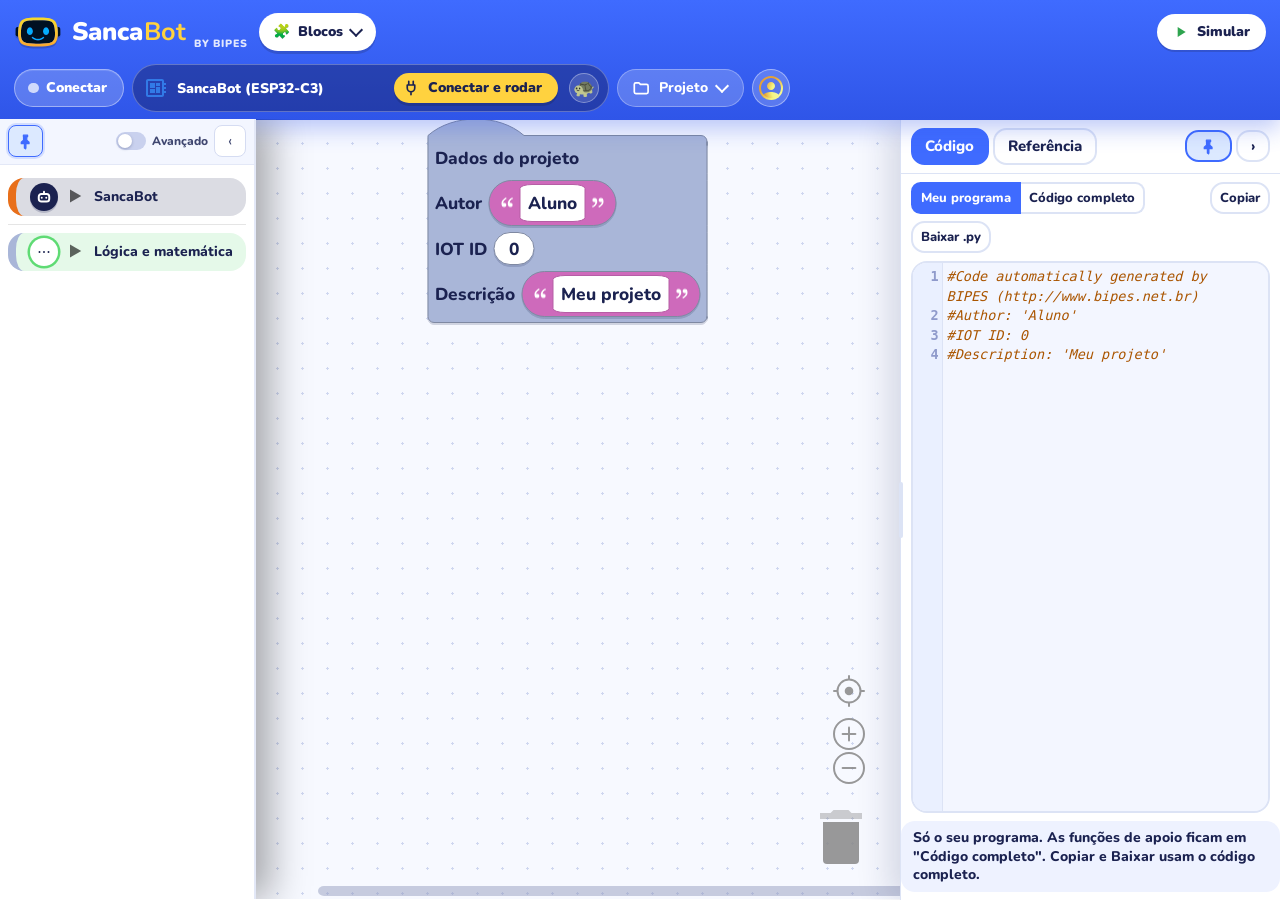
==== ui-v4/index.html @ 2a9073f8 "Editor v4: interface própria em ui-v4 (CSS, núcleo, robô simulado, tour) Nova interface em ui-v4/ (/" ====
<!DOCTYPE html>
<html>
<head>
  <meta charset="utf-8">
  <meta name="google" value="notranslate">
  <meta name="viewport" content="width=device-width, user-scalable=no">
  <title>SancaBot by BIPES</title>
  <!-- Sem "piscada" ao carregar: o cabeçalho é montado antes do primeiro desenho (app/cabecalho-estrutura.js) e a TELA LEMBRADA (Blocos, Console,
       Arquivos...) já nasce visível, por CSS (atributo data-aba em <html>, ver app/base.css). Nada de tela azul nem de trocar de aba depois.
       Fica só uma cobertura curta enquanto o cabeçalho não existe; se algo falhar, o cronômetro libera a página em 4 s. -->
  <style>html.sb-boot { background: #3F6BFF; } html.sb-boot body { visibility: hidden; } </style>
  <script>
    (function () {
      var h = document.documentElement; h.classList.add('sb-boot');
      window.sancabotPronto = function () { if (h.classList.contains('sb-boot')) { h.classList.remove('sb-boot'); try { performance.mark('sb-pronto'); } catch (e) { /* ok */ } } };
      // aba lembrada nesta janela (só as que não dependem de conexão ou iframe): vira o atributo data-aba, que o CSS usa para mostrar essa tela de cara
      try { var a = JSON.parse(sessionStorage.getItem('sancabot_aba')); if (['tab_console', 'tab_files', 'tab_programs', 'tab_device'].indexOf(a) >= 0) h.setAttribute('data-aba', a.replace('tab_', '')); } catch (e) { /* ok */ }
      setTimeout(window.sancabotPronto, 4000);
    })();
  </script>
  <link rel="apple-touch-icon" sizes="180x180" href="media/apple-touch-icon.png">
  <link rel="icon" href="favicon.ico" sizes="any">
  <link rel="icon" type="image/png" sizes="32x32" href="media/icon/favicon-32x32.png?v=3">
  <link rel="mask-icon" href="media/icon/safari-pinned-tab.svg" color="#5bbad5">
  <meta name="theme-color" content="#14161A">

  <!-- Progressive Web Application setup -->
  <link rel="manifest" href="manifest.json"></link>
  <script src="core/manup.js"></script>
  <!-- End of Progressive Web Application setup -->



  <!-- (F5) Removidos: Google Analytics do BIPES e o cookie do último IP. O editor não chama rastreadores de terceiros. -->
  <!-- F1: style.css e libs.css antigos removidos (ver app/*.css) -->
  <link rel="stylesheet" href="app/tokens.css?ver=f5-18">
  <link rel="stylesheet" href="app/base.css?ver=f5-18">
  <link rel="stylesheet" href="app/icons.css?ver=f5-18">
  <link rel="stylesheet" href="app/components.css?ver=f5-18">
  <link rel="stylesheet" href="app/vendor-xterm.css?ver=f5-18">
  <link rel="stylesheet" href="app/panels.css?ver=f5-18">
  <link rel="stylesheet" href="app/blockly.css?ver=f5-18">
  <link rel="stylesheet" href="app/shell.css?ver=f7-1">
  <link rel="stylesheet" href="app/screens.css?ver=f5-18">
  <link rel="stylesheet" href="app/features.css?ver=f7-1">

  <link rel="preload" href="media/fonts/nunito/nunito-latin-wght-normal.woff2" as="font" type="font/woff2" crossorigin>
  <link rel="stylesheet" href="core/sancabot_sim.css?ver=sancabot-v3-9">
  <link rel="stylesheet" href="core/sancabot_gallery.css?ver=f5-2">
  <script src="core/storage.js?ver=sancabot-20261028-1"></script>
  <!-- Blockly 13.4.0 (vendorizado em core/blockly13/; o Blockly 6.2021 antigo continua em core/ até a migração ser aceita) -->
  <script src="core/blockly13/blockly_compressed.js"></script>
  <script src="core/blockly13/blocks_compressed.js"></script>
  <script src="core/blockly13/javascript_compressed.js"></script>
  <script src="core/blockly13/python_compressed.js"></script>
  <script src="core/blockly13/plugins/field-colour.js"></script>
  <script src="core/blockly13/plugins/field-angle.js"></script>
  <script src="core/sancabot_blockly_compat.js?ver=sancabot-v3-1"></script>
  <script src="core/sancabot_config.js?ver=v4-1"></script>
  <script src="core/sancabot_scratch_theme.js?ver=sancabot-v3-1"></script>
  <script src="app/code.js?ver=f2-2"></script>
  <!-- ?robo=simulado: porta serial de mentira (app/robo-simulado.js) para testar a conexão sem o robô -->
  <script>if (/[?&]robo=simulado/.test(location.search)) document.write('<script src="app/robo-simulado.js"><\/script>');</script>
  <script src="core/channel.js?ver=f3-1"></script>
  <script src="core/utils.js?ver=f5-18"></script>
  <script src="app/ui.js?ver=f3-1"></script>
  <script src="core/sancabot_console_ptbr.js?ver=sancabot-20261028-4"></script>
  <script src="core/queue.js"></script>
  <script src="core/FileSaver.js"></script>
  <script src="core/shortcut.js"></script>


  <!-- Custom Blocks for BIPES Project --> 
  <script src="core/block_definitions.js?ver=sancabot-20261027-3"></script> <!-- Rafael 24/03/2020 -->
  <script src="core/generator_stubs.js?ver=sancabot-20260703-21"></script> <!-- Rafael 24/03/2020 -->

  <!-- Blocos e geradores SancaBot (separados em 2026-07-05) -->
  <script src="core/block_definitions_sancabot.js?ver=v4-1"></script>
  <script src="core/generator_stubs_sancabot.js?ver=sancabot-20260705-19"></script>
  <script src="core/sancabot_i18n_ptbr_tips.js?ver=sancabot-20261027-1"></script>
  <script src="core/sancabot_i18n_ptbr.js?ver=sancabot-20261028-2"></script>
  <script src="core/sancabot_icons.js?ver=sancabot-v3-1"></script>
  <script src="core/sancabot_block_roles.js?ver=sancabot-v3-1"></script>
  <script src="app/cabecalho.js?ver=f5-18"></script>
  <script src="app/sessao.js?ver=f5-18"></script>
  <script src="core/sancabot_polish.js?ver=sancabot-v3-5"></script>
  <script src="core/sancabot_custom_blocks.js?ver=sancabot-20261027-1"></script>
  <script src="core/sancabot_custom_loader.js?ver=sancabot-20261027-1"></script>

  <!-- xterm part -->
  <script src="core/xterm.js?ver=4.13.0"></script>

  <!-- Codemirror -->
  <script src="core/codemirror/codemirror.js"></script>
  <script src="core/codemirror/mode/python/python.js"></script>
  <script src="core/sancabot_reference_data.js?ver=sancabot-v3-1"></script>
  <script src="core/sancabot_reference.js?ver=sancabot-20261028-1"></script>
  <script src="app/paineis.js?ver=f5-18"></script>
  <script src="core/sancabot_sim_examples.js?ver=sancabot-v3-3"></script>
  <script src="core/sancabot_sim.js?ver=sancabot-v3-19"></script>
  <script src="core/sancabot_gallery.js?ver=f5-2"></script>

  <!-- Progressive Web Application: (F5) removido o componente pwa-update, que vinha de um CDN externo (jsdelivr) e registrava o service worker.
       O service worker (pwabuilder-sw.js) também carrega o Workbox de um CDN do Google. O modo offline será refeito sem CDN no marco M16. -->
  <!-- End of Progressive Web Application setup -->


  <!-- (F5) Removidos os blocos de OpenCV (jsCv): a caixa do SancaBot não os usa e o script dava erro ao carregar. -->


</head>
<body>

  <div class="top-menu">

    <div class="logo sancabot-logo"><span>Sanca</span><strong>Bot</strong><small>by BIPES</small></div>
      <div class="tabs">
        <div id="tab_blocks" class="tabon">Blocos</div>
        <div id="tab_console" class="taboff">Console</div>
        <div id="tab_files" class="taboff">Arquivos</div>
        <div id="tab_programs" class="taboff">Projetos</div>
        <div id="tab_device" class="taboff">Robô</div>
        <div id="tab_iot" class="taboff">IOT</div>
        <div id="tab_mqtt" class="taboff" onclick='document.getElementById("easymqtt_iframe").contentWindow.startEasyMQTT(window.easyMQTT_session);'>EasyMQTT</div>
        <div id="tab_databoard" class="taboff">Databoard</div>
      </div>
      <button id="toolbarButton" class="notext icon medium" title="..."></button>
      <div class="toolbar">
      <div id="channel_connect">
        <button class="icon" id="channelButton" title="Escolher como conectar"></button>
        <button class="icon" id="connectButton" title="Conectar / desconectar"></button>
      </div>
      <div class="icon" id="deviceSelect">
        <select id="device_selector">
          <option value="SancaBot" selected>SancaBot (ESP32-C3)</option>
          <option hidden value="AmadoBoard">Amado Board</option>
          <option hidden value="ESP8266">ESP8266</option>
          <option hidden value="ESP32S2">Franzininho Wifi (ESP32S2+CircuitPython)</option>
          <option hidden value="ESP8266">Wemos D1 mini</option>
          <option hidden value="ESP32">ESP32</option>
          <option hidden value="ESP32basic">ESP32 (Basic)</option>
          <option hidden value="M5STICK">m5stick (ESP32)</option>
          <option hidden value="Nucleo">ST Nucleo (mBed)</option>
          <option hidden value="BBBlack">Beagle Bone Black</option>
          <option hidden value="BBC">BBC Microbit</option>
          <option hidden value="RPI4">Raspberry Pi (any Linux)</option>
          <option hidden value="RPI_Pico">Raspberry Pi Pico</option>
          <option hidden value="UNO">Arduino UNO or MEGA (Snek @ 38400)</option>
          <option hidden value="UNO2">Arduino UNO or MEGA (Snek @ 115200)</option>
          <option hidden value="EV3">Lego EV3</option>
        </select>
        <button id="runButton" class="notext primary icon" title="..."></button>
        <button id="sancabotSlowToggle" type="button" title="Modo passo a passo: roda o programa devagar para ver cada bloco acender">🐢</button>
      </div>

        <button id="linkButton" class="notext icon" title="..."></button>

        <button id="saveButton" class="notext icon" title="..."></button>

        <label id="loadButton" for="loadXML"  class="notext button icon" title="..."></label>
        <input name="XML" id="loadXML" type="file" accept=".xml" required="">

        <!--<button id="trashButton" class="notext icon" title="..."></button>-->

        <button id="notificationButton" class="notext icon" title="..."></button>

        <button id="forumButton" class="notext icon" title="..."></button>

        <button id="accountButton" class="notext icon" title="..."></button>
      </div>
    </div>
  <script src="app/cabecalho-estrutura.js?ver=f5-18"></script>
  <script>if (window.sancabotPronto) sancabotPronto();</script>

  <div class='channel-panel' role="dialog" aria-modal="true" aria-labelledby="chTitle">
    <header class="ch-head">
      <span class="ch-ico"><svg viewBox="0 0 24 24" aria-hidden="true"><path d="M9 3v5M15 3v5M7 8h10v4a5 5 0 0 1-10 0V8zM12 17v4"/></svg></span>
      <div><h2 id="chTitle">Conectar o robô</h2><p>Escolha como o computador vai conversar com o robô.</p></div>
      <button type="button" class="ch-x" id="channelClose" aria-label="Fechar">×</button>
    </header>
    <section class="ch-card ch-rec">
      <span class="ch-ci ch-usb"><svg viewBox="0 0 24 24" aria-hidden="true"><path d="M9 3v5M15 3v5M7 8h10v4a5 5 0 0 1-10 0V8zM12 17v4"/></svg></span>
      <div class="ch-body">
        <h3>Cabo USB <em>Recomendado</em></h3>
        <p>Liga o robô direto no computador. É o jeito mais fácil e firme.</p>
        <label for="resetBoard" class="checkswitch">
          Reiniciar o robô ao conectar
          <input type="checkbox" id="resetBoard" class="checkswitch" value="off">
          <span></span>
        </label>
      </div>
      <button class='icon ch-go' id="serialButton">Conectar →</button>
    </section>
    <section class="ch-card">
      <span class="ch-ci ch-ble"><svg viewBox="0 0 24 24" aria-hidden="true"><path d="M7 7l10 10-5 4V3l5 4L7 17"/></svg></span>
      <div class="ch-body">
        <h3>Bluetooth <em class="ch-tag2">Sem fio</em></h3>
        <p>Conecta sem cabos, com o robô por perto.</p>
      </div>
      <button class='icon ch-go' id="bluetoothButton">Parear →</button>
    </section>
    <section class="ch-card">
      <span class="ch-ci ch-wifi"><svg viewBox="0 0 24 24" aria-hidden="true"><path d="M2.5 9a14 14 0 0 1 19 0M5.5 12.5a9.5 9.5 0 0 1 13 0M8.8 16a5 5 0 0 1 6.4 0"/><circle cx="12" cy="19.5" r="1.1"/></svg></span>
      <div class="ch-body">
        <h3>Rede Wi-Fi <em class="ch-tag3">Rede local</em></h3>
        <p>O robô e o computador precisam estar na mesma rede.</p>
        <div class="ch-fields">
          <label>Endereço <input type="text" name="webrepl_url" id="url" value="ws://192.168.0.35:8266/" /></label>
          <label>Senha <input type="password" name="webrepl_pass" id="password" value="bipes" /></label>
          <button class="icon ch-scan" value="Scan boards" id="scanButton" onclick="window.open('ports.html','popup','width=600,height=600'); return false;" target="popup">Buscar robôs na rede</button>
        </div>
      </div>
      <button class='icon ch-go' id="networkButton">Conectar →</button>
    </section>
    <footer class="ch-foot"><span>💡 USB e Bluetooth funcionam no Chrome e no Edge.</span><button type="button" id="channelClose2">Fechar</button></footer>
  </div>

  <div id="content_blocks" class="content"></div>
  <div id="content_console" class="content">
       <div class="sb-hint"><img src="media/sancabot-face.svg" alt=""><p>Conecte o robô (botão <b>Serial</b> ou <b>Bluetooth</b>), depois aperte <b>Executar meus blocos</b>. O que o robô disser aparece aqui.</p></div>
       <span class="icon" id="tipsGeneric"><tt>Ctrl+Insert</tt> copia e <tt>Shift+Insert</tt> cola</span>
    <tr height="25%" id="termTR">
     <td>
        <div style="display:inline-block; vertical-align:top; ">
    <div id="term" class="xterm">
            </div>
        </div>
     </td>
     <td>
        <div id="file-boxes" >

            <button onclick="Tool.runPython(); return false;">Executar meus blocos</button>
      <br>
      <br>
            <button onclick="Tool.stopPython(); return false;">Parar programa</button>
            <button onclick="Tool.softReset(); return false;">Reiniciar o robô</button>
      <br>
      <br>
      <button  onclick="Files.run(UI ['workspace'].content_file_name.value); return false;">Executar o arquivo Python editado</button>
      <br>
      <br>
      <button onclick="term.write('\x1bc');  ">Limpar o console</button>

      <!--
            <div class="file-box">
                <strong>Send a file</strong>
                <input type="file" id="put-file-select" />
                <div id="put-file-list"></div>
                <input type="button" value="Send to device" id="put-file-button" onclick="Files.put_file(); return false;" />
            </div>
          <div class="file-box">
            <strong>Get a file</strong>
            <input type="text" name="get_filename" id="get_filename" value="" size="13" />
            <input type="button" value="Get from device" onclick="get_file(); return false;" />
        </div>
        <div class="file-box" id="file-status"><span style="color:#707070">(file operation status)</span></div>
      -->
    </div>
    <label for="EasyMQTT_bridge" class="checkswitch">
        Enviar dados para o EasyMQTT
        <input type="checkbox" id="EasyMQTT_bridge" class="checkswitch" value="off">
        <button id="settingsGeneric" class="notext icon" title="Configurar o EasyMQTT" style="height: 1.5rem; padding: 0 0.25rem;" onclick="window.open('easymqtt_bridge.html','popup','width=600,height=600'); return false;" target="popup"></button>
        <span></span>
      </label>
    </td>
   </tr>
</div>

<!-- ################################################## -->

  <div id="content_programs" class="content">
    <center>
    <iframe src="shared.html" width="100%" height="500" title="Galeria de projetos" frameBorder="0"></iframe>
    </center>
  </div>


<!-- ################################################## -->

  <div id="content_device" class="content">
    <center>
      <label id="device_title"><b>ESP8266</b><br></label>
    <br>
    <img id="device_img" alt="Esquema da placa">
    <br>

    <label id="device_desc">
	      <BR><BR><input type='button' onclick='loadDoc();' value='Open Documentation' /> <BR><BR>To use ESP8266, simply connecto to MicroPython board using Wifi. Micropython must be previously installed on the board. Follow these instructions to install it.
    </label>

    </center>

  </div>


<!-- ################################################## -->

  <div id="content_files" class="content">


  <div id="file-boxes">
  <div id="file-header">
    <span>Arquivos do robô</span>
    <label id="putFileButton" for="put-file-select"  class="noteaxt button icon" title="Enviar arquivo para o robô"></label>
    <input name="PutFileList" id="put-file-select" type="file" accept=".md,.py" required="">
    <!--<input type="button" value="Run Blocks" onclick="Tool.runPython(); return false;" />-->

  </div>
  <!--<input type="button" value="Blocks to editable Python (here)" onclick="Tool.blocksToPython(); return false;" />-->


  <!--<div class="file-box">
  <strong>Send a file</strong>
  <input type="file" id="put-file-select" />
  <div id="put-file-list"></div>
  <input type="button" value="Send to device" id="put-file-button" onclick="Files.put_file(); return false;" />
  </div>-->
  <div id="file-status">Conecte o robô para ver e enviar arquivos.</div>
  <span id='filesPanel'>
  <details open>
  <summary>
  <h2>No robô</h2>
  <button type="button" value="List Files" id="refreshFilesList" class="notext button icon" title="Atualizar a lista de arquivos do robô" onclick="event.preventDefault(); event.stopPropagation(); Files.listFiles(); return false;"></button>
  </summary>
  <span id='fileList'><div class="sb-empty-line">Nenhum arquivo por aqui ainda. Conecte o robô e aperte o botão de atualizar.</div></span>
  </details>
  <details open>
  <summary><h2>Blocos em código</h2></summary>
  <span id='blocks2Code'>
    <div id='blocks2codePython' title="Código Python gerado pelos seus blocos."></div>
    <div id='blocks2codeXML' title="Arquivo com todos os blocos e ajustes do projeto.">workspace.bipes.xml<span>interno</span></div>
  </span></details>
  <details>
  <summary><h2>Modelos</h2></summary>
  <span id='fileTemplate'>
    <div onclick="Tool.getText('main.py');">main.py</div>
    <div onclick="Tool.getText('ssd1306.py');">ssd1306.py</div>
  </span>
  </details>
  </div>


  <div>

  <div id="file_save_as" class="py">
  <input type=text id=content_file_name placeholder="Nome do arquivo">
  <button id="editor2DeviceButton" class="button icon text" onclick="Files.files_save_as();">Salvar</button>
  <button id="generated2DeviceButton" class="button icon text" onclick="Files.file_save_as.className = 'py';  Files.files_save_as ();">Salvar uma cópia</button>
  <button id="updateXMLButton"  class="button icon text" onclick="Files.editedXML2Workspace();">Enviar para os blocos</button>
  <span class="sb-fa-group" role="group" aria-label="Ações do arquivo aberto do robô">
    <button type="button" class="sb-fa sb-fa-run" disabled onclick="Files.openFileAction('run')" title="Executar este arquivo no robô">▶ Executar</button>
    <button type="button" class="sb-fa" disabled onclick="Files.openFileAction('download')" title="Baixar este arquivo para o computador">⬇ Baixar para o PC</button>
    <button type="button" class="sb-fa sb-fa-del" disabled onclick="Files.openFileAction('delete')" title="Apagar este arquivo do robô">🗑 Excluir do robô</button>
  </span>
  </div>
  <textarea id="content_file_code" wrap="off"></textarea>

  <link rel="stylesheet" href="core/codemirror/codemirror.css">
  </div>
</div>

<!-- ################################################## -->

  <div id="content_iot" class="content">
     <!-- aba IOT desligada: para ligar, trocar data-src por src --><iframe id="content_iot" data-src="freeboard/index.html" loading="lazy" width="100%" height="100%" frameBorder="0"></iframe>
  </div>

<!-- ################################################## -->

<div id="content_mqtt" class="content" style="padding: 0;">
  <iframe id="easymqtt_iframe" src="../easymqtt/index.html" loading="lazy" width="100%" height="100%" frameBorder="0"></iframe>
</div>

<!-- ################################################## -->

<div id="content_databoard" class="content" style="padding: 0;">
  <iframe id="databoard_iframe" src="../databoard/index.html" loading="lazy" width="100%" height="100%" frameBorder="0"></iframe>
</div>

<!-- ################################################## -->

</div>
<div class='progress-bar'></div>
<div class="notify"></div>
<div class="notify-panel"></div>
<div class="account-panel">
  <span>
    <span id="account_header">Olá, <span id="account_user" role="textbox" contenteditable>User</span>!</span>
    <details open>
    <summary>
    <h2>Meus projetos</h2>
    <button value="New Project" id="newProjectButton" class="notext button icon" title="Criar novo projeto" onclick="/*UI ['workspace'].newProject();*/" /></button>
    </summary>
    <span id='ProjectList'></span>
    </details>
  </span>
  <!-- Escolha de idioma (desativada: por enquanto o SancaBot é só em português). Para voltar numa versão futura: tirar o comentário e
       reativar a montagem do menu em Code.initLanguage (app/code.js; a versão antiga está em dev-local/versoes/v3/ui/core/code.js).
  <details open>
  <summary>
  <h2>Ajustes</h2>
  </summary>
  <span class="icon" id="languageIcon">
  <select id="languageMenu"></select>
  </span>
  </details>
  -->
</div>


<!-- SancaBot Mission 1 helper panel. Hidden unless URL contains ?mission=1. -->
<button id="missionPanelButton" class="mission-fab" type="button" hidden>Miss&atilde;o 1</button>
<aside id="missionPanel" class="mission-panel" aria-hidden="true" hidden>
  <div class="mission-panel__header">
    <div>
      <span class="mission-kicker">Miss&atilde;o 1</span>
      <h2>Acerto ao Alvo</h2>
      <p>Monte uma rota curta para sair de um ponto de partida e chegar o mais perto poss&iacute;vel do alvo.</p>
    </div>
    <button id="missionPanelClose" class="mission-close" type="button" aria-label="Fechar painel da miss&atilde;o">Fechar</button>
  </div>

  <section class="mission-card mission-card--intro">
    <h3>Prepare a pista</h3>
    <ul class="mission-mini-list">
      <li>Marque o in&iacute;cio no ch&atilde;o.</li>
      <li>Coloque uma folha ou fita como alvo.</li>
      <li>Deixe uma r&eacute;gua ou trena por perto.</li>
    </ul>
  </section>

  <section class="mission-card mission-card--warm">
    <h3>1. Regrinha do teste</h3>
    <p>Primeiro fa&ccedil;a o SancaBot andar para frente. Me&ccedil;a a dist&acirc;ncia e use o resultado para planejar a pr&oacute;xima tentativa.</p>
    <div class="mission-grid">
      <label>Velocidade (%)<input id="missionSpeed" type="number" min="0" max="100" step="1" value="50"></label>
      <label>Tempo (s)<input id="missionTime" type="number" min="0.1" max="30" step="0.1" value="2"></label>
      <label>Dist&acirc;ncia medida (cm)<input id="missionDistance" type="number" min="0" max="1000" step="0.5" placeholder="ex: 30"></label>
      <label>Dist&acirc;ncia at&eacute; o alvo (cm)<input id="missionTarget" type="number" min="0" max="1000" step="0.5" placeholder="ex: 45"></label>
    </div>
    <div class="mission-result" id="missionResult">Preencha a dist&acirc;ncia medida para calcular.</div>
  </section>

  <section class="mission-card">
    <h3>2. Monte no BIPES</h3>
    <div class="mission-block-list">
      <div class="mission-block mission-block--setup">preparar motores</div>
      <div class="mission-block mission-block--move">SancaBot anda frente velocidade 50% por tempo 2 segundos</div>
      <div class="mission-block mission-block--tune">corrigir desvio, se ele n&atilde;o andar reto</div>
      <div class="mission-block mission-block--move">SancaBot gira direita ou esquerda velocidade 40% por angulo 45 graus</div>
    </div>
  </section>

  <section class="mission-card">
    <h3>3. Desafio final</h3>
    <p>Agora crie uma rota com pelo menos um giro antes de chegar ao alvo.</p>
    <ul class="mission-checklist">
      <li>Testei andar para frente.</li>
      <li>Ajustei o tempo com a regrinha.</li>
      <li>Corrigi o desvio se precisou.</li>
      <li>Usei direita ou esquerda para ajustar o giro.</li>
    </ul>
  </section>

  <section class="mission-card">
    <h3>4. Registro da miss&atilde;o</h3>
    <p>Conte o que aconteceu: ficou longe, passou do alvo, desviou ou chegou perto?</p>
    <textarea id="missionEvidence" rows="5" placeholder="Ex: Testei 50% por 2 s. O SancaBot andou 30 cm, desviou um pouco para a esquerda e depois ajustei a rota com um giro..."></textarea>
    <div class="mission-actions">
      <button id="missionDraftEvidence" type="button">Gerar resumo</button>
      <button id="missionSendStudio" class="mission-actions__primary" type="button">Concluir no Studio</button>
      <button id="missionClearEvidence" type="button">Limpar</button>
    </div>
    <p class="mission-note" id="missionSaveNote">Salvo apenas neste navegador.</p>
  </section>
</aside>

<!-- SancaBot Mission 2 helper panel. Hidden unless URL contains ?mission=2. -->
<button id="missionPanelButton2" class="mission-fab" type="button" hidden>Miss&atilde;o 2</button>
<aside id="missionPanel2" class="mission-panel" aria-hidden="true" hidden>
  <div class="mission-panel__header">
    <div>
      <span class="mission-kicker">Miss&atilde;o 2</span>
      <h2>SancaBot Explorador</h2>
      <p>Monte uma regra SE... ent&atilde;o... para o SancaBot medir, decidir e parar antes de encostar.</p>
    </div>
    <button id="missionPanelClose2" class="mission-close" type="button" aria-label="Fechar painel da miss&atilde;o">Fechar</button>
  </div>

  <section class="mission-card mission-card--intro">
    <h3>Monte a cena</h3>
    <ul class="mission-mini-list">
      <li>Coloque uma caixa, livro ou copo como obst&aacute;culo.</li>
      <li>Deixe o SancaBot a uma dist&acirc;ncia segura para testar.</li>
      <li>Comece devagar: velocidade baixa deixa o teste melhor.</li>
    </ul>
  </section>

  <section class="mission-card mission-card--warm">
    <h3>1. Crie a regra de decis&atilde;o</h3>
    <p>Prepare o SancaBot e o sensor. A ideia &eacute; simples: <b>repetir a medi&ccedil;&atilde;o de dist&acirc;ncia</b> e usar <b>SE a dist&acirc;ncia for menor que o limite, ENT&Atilde;O parar</b>.</p>
    <div class="mission-grid">
      <label>Velocidade (%)<input id="mission2Speed" type="number" min="0" max="100" step="1" value="30"></label>
      <label>Limite da regra (cm)<input id="mission2Stop" type="number" min="3" max="100" step="1" value="15"></label>
      <label>Dist&acirc;ncia medida (cm)<input id="mission2Reading" type="number" min="0" max="400" step="0.5" placeholder="vem do console"></label>
    </div>
    <div class="distance-display" id="sancabotDistanceDisplay" aria-live="polite">
      <div class="distance-display__top">
        <span class="distance-display__label" id="sancabotPanelLabel">Dist&acirc;ncia agora</span>
        <strong id="sancabotDistanceValue">-- cm</strong>
      </div>
      <div class="distance-display__track"><span id="sancabotDistanceBar"></span></div>
      <div class="distance-display__status" id="sancabotDistanceStatus">Aguardando leitura do console</div>
    </div>
    <div class="mission-result" id="mission2Result">SE a dist&acirc;ncia medida ficar menor que o limite, ENT&Atilde;O o SancaBot deve parar.</div>
  </section>

  <section class="mission-card">
    <h3>2. Monte no BIPES</h3>
    <div class="mission-block-list">
      <div class="mission-block mission-block--setup">1. preparar motores</div>
      <div class="mission-block mission-block--sensor">2. preparar sensor de dist&acirc;ncia (ultrassom)</div>
      <div class="mission-block mission-block--move">3. Mover para frente, cont&iacute;nuo</div>
      <div class="mission-block mission-block--repeat">4. repetir medi&ccedil;&atilde;o de dist&acirc;ncia</div>
      <div class="mission-block mission-block--console">&nbsp;&nbsp;&nbsp;mostrar dist&acirc;ncia no console</div>
      <div class="mission-block mission-block--decision">&nbsp;&nbsp;&nbsp;se dist&acirc;ncia menor que 15 cm: parar e sair da repeti&ccedil;&atilde;o</div>
    </div>
  </section>

  <section class="mission-card">
    <h3>3. Desafio final</h3>
    <p>Fa&ccedil;a o SancaBot andar, repetir a medi&ccedil;&atilde;o da dist&acirc;ncia e parar quando a regra SE... ent&atilde;o... for verdadeira.</p>
    <ul class="mission-checklist">
      <li>Testei uma velocidade baixa.</li>
      <li>Vi a leitura do ultrassom mudar.</li>
      <li>Usei uma regra SE... ent&atilde;o... para decidir parar.</li>
      <li>Mudei a dist&acirc;ncia de seguran&ccedil;a e comparei.</li>
    </ul>
  </section>

  <section class="mission-card">
    <h3>4. Registro da miss&atilde;o</h3>
    <p>Conte qual limite voc&ecirc; usou, qual leitura apareceu no console e se a decis&atilde;o fez sentido.</p>
    <textarea id="mission2Evidence" rows="5" placeholder="Ex: Usei velocidade 30% e dist&acirc;ncia de seguran&ccedil;a de 15 cm. Quando o obst&aacute;culo chegou perto, o SancaBot parou antes de encostar..."></textarea>
    <div class="mission-actions">
      <button id="mission2DraftEvidence" type="button">Gerar resumo</button>
      <button id="mission2SendStudio" class="mission-actions__primary" type="button">Concluir no Studio</button>
      <button id="mission2ClearEvidence" type="button">Limpar</button>
    </div>
    <p class="mission-note" id="mission2SaveNote">Salvo apenas neste navegador.</p>
  </section>
</aside>


<!-- SancaBot Mission 3 helper panel. Hidden unless URL contains ?mission=3. -->
<button id="missionPanelButton3" class="mission-fab" type="button" hidden>Miss&atilde;o 3</button>
<aside id="missionPanel3" class="mission-panel" aria-hidden="true" hidden>
  <div class="mission-panel__header">
    <div>
      <span class="mission-kicker">Miss&atilde;o 3</span>
      <h2>Entrega Especial</h2>
      <p>Use a guia frontal para levar um objeto especial at&eacute; a zona de entrega, com teste devagar e rota planejada.</p>
    </div>
    <button id="missionPanelClose3" class="mission-close" type="button" aria-label="Fechar painel da miss&atilde;o">Fechar</button>
  </div>

  <section class="mission-card mission-card--intro">
    <h3>Prepare o transporte</h3>
    <ul class="mission-mini-list">
      <li>Acople a guia frontal no SancaBot e coloque o sensor ultrassom logo acima dela.</li>
      <li>A abertura da guia fica voltada para frente, para o objeto entrar, ser empurrado e sair.</li>
      <li>O sensor precisa ficar desbloqueado, sem o objeto especial cobrindo a medi&ccedil;&atilde;o.</li>
    </ul>
  </section>

  <section class="mission-card mission-card--warm">
    <h3>1. Plano de empurrar</h3>
    <p>Comece com pouca velocidade. A miss&atilde;o n&atilde;o &eacute; correr: &eacute; controlar o objeto especial sem deixar ele escapar.</p>
    <div class="mission-grid">
      <label>Objeto especial<input id="mission3Cargo" type="text" value="bola geom&eacute;trica"></label>
      <label>Velocidade (%)<input id="mission3Speed" type="number" min="0" max="100" step="1" value="25"></label>
      <label>Tempo do empurr&atilde;o (s)<input id="mission3Time" type="number" min="0.1" max="30" step="0.1" value="2"></label>
      <label>Limite de seguran&ccedil;a (cm)<input id="mission3SafeDistance" type="number" min="3" max="100" step="1" value="12"></label>
    </div>
    <div class="mission-result" id="mission3Result">Teste curto: empurre devagar, observe o objeto especial e ajuste tempo ou velocidade.</div>
  </section>

  <section class="mission-card">
    <h3>2. Monte no BIPES</h3>
    <div class="mission-block-list">
      <div class="mission-block mission-block--setup">1. preparar motores</div>
      <div class="mission-block mission-block--sensor">2. preparar sensor de dist&acirc;ncia acima da guia frontal</div>
      <div class="mission-block mission-block--move">3. Mover para frente a 25%, por tempo, durante 2 segundos</div>
      <div class="mission-block mission-block--decision">4. se o sensor v&ecirc; objeto a menos de 12 cm: Parar</div>
      <div class="mission-block mission-block--console">5. registrar o que aconteceu no teste</div>
    </div>
  </section>

  <section class="mission-card">
    <h3>3. Desafio final</h3>
    <p>Leve o objeto especial de um ponto de partida at&eacute; a zona de entrega. Se escapar, reduza a velocidade ou encurte o tempo do empurr&atilde;o.</p>
    <ul class="mission-checklist">
      <li>Acoplei a guia frontal e deixei o ultrassom logo acima.</li>
      <li>Escolhi um objeto especial que cabe na guia sem bloquear o sensor.</li>
      <li>Marquei partida e zona de entrega.</li>
      <li>Testei devagar antes da tentativa final.</li>
      <li>Ajustei a rota se o objeto especial escapou.</li>
    </ul>
  </section>

  <section class="mission-card">
    <h3>4. Registro da miss&atilde;o</h3>
    <p>Conte qual objeto especial voc&ecirc; escolheu, qual velocidade usou e o que ajustou para conseguir entregar.</p>
    <textarea id="mission3Evidence" rows="5" placeholder="Ex: Usei a bola geom&eacute;trica como objeto especial. Comecei com 25% por 2 s, ela escapou um pouco para a direita, ent&atilde;o reduzi a velocidade e alinhei melhor a guia..."></textarea>
    <div class="mission-actions">
      <button id="mission3DraftEvidence" type="button">Gerar resumo</button>
      <button id="mission3SendStudio" class="mission-actions__primary" type="button">Concluir no Studio</button>
      <button id="mission3ClearEvidence" type="button">Limpar</button>
    </div>
    <p class="mission-note" id="mission3SaveNote">Salvo apenas neste navegador.</p>
  </section>
</aside>


<!-- SancaBot Mission 4 helper panel. Hidden unless URL contains ?mission=4. -->
<button id="missionPanelButton4" class="mission-fab" type="button" hidden>Miss&atilde;o 4</button>
<aside id="missionPanel4" class="mission-panel" aria-hidden="true" hidden>
  <div class="mission-panel__header">
    <div>
      <span class="mission-kicker">Miss&atilde;o 4</span>
      <h2>O Desafio do Labirinto</h2>
      <p>Monte um labirinto, programe uma regra aut&ocirc;noma e teste se o SancaBot consegue decidir o caminho.</p>
    </div>
    <button id="missionPanelClose4" class="mission-close" type="button" aria-label="Fechar painel da miss&atilde;o">Fechar</button>
  </div>

  <section class="mission-card mission-card--intro">
    <h3>Prepare o labirinto</h3>
    <ul class="mission-mini-list">
      <li>Use caixas, livros, fita ou papel&atilde;o dobrado para criar paredes baixas.</li>
      <li>Deixe espa&ccedil;o para o SancaBot virar sem prender nas paredes.</li>
      <li>Teste o ultrassom antes: parede perto precisa mudar a leitura.</li>
    </ul>
  </section>

  <section class="mission-card mission-card--warm">
    <h3>1. Plano aut&ocirc;nomo</h3>
    <p>A regra base &eacute; medir, decidir e agir: se houver parede perto, parar e girar; se estiver livre, seguir em frente.</p>
    <div class="mission-grid">
      <label>Velocidade (%)<input id="mission4Speed" type="number" min="0" max="100" step="1" value="35"></label>
      <label>Parede perto (cm)<input id="mission4WallLimit" type="number" min="3" max="100" step="1" value="15"></label>
      <label>Tempo de giro (s)<input id="mission4TurnTime" type="number" min="0.1" max="5" step="0.1" value="1"></label>
      <label>Tempo m&aacute;ximo (s)<input id="mission4MaxTime" type="number" min="5" max="300" step="1" value="60"></label>
      <label>Tentativas planejadas<input id="mission4Attempts" type="number" min="1" max="20" step="1" value="3"></label>
    </div>
    <div class="distance-display" id="sancabotMission4Display" aria-live="polite">
      <div class="distance-display__top">
        <span class="distance-display__label" id="sancabotMission4PanelLabel">Dist&acirc;ncia agora</span>
        <strong id="sancabotMission4Value">-- cm</strong>
      </div>
      <div class="distance-display__track"><span id="sancabotMission4Bar"></span></div>
      <div class="distance-display__status" id="sancabotMission4Status">Aguardando leitura do console</div>
    </div>
    <div class="mission-result" id="mission4Result">Regra base: repetir enquanto o tempo n&atilde;o acabar. Se detectar parede perto, parar e girar. Sen&atilde;o, seguir em frente.</div>
  </section>

  <section class="mission-card">
    <h3>2. Monte no BIPES</h3>
    <div class="mission-block-list">
      <div class="mission-block mission-block--setup">1. preparar motores</div>
      <div class="mission-block mission-block--sensor">2. preparar sensor de dist&acirc;ncia</div>
      <div class="mission-block mission-block--console">3. iniciar cron&ocirc;metro</div>
      <div class="mission-block mission-block--move">4. Mover para frente, cont&iacute;nuo</div>
      <div class="mission-block mission-block--repeat">5. Repetir enquanto o tempo for menor que o limite</div>
      <div class="mission-block mission-block--decision">&nbsp;&nbsp;&nbsp;se ultrassom detectar parede: parar, girar e testar de novo</div>
      <div class="mission-block mission-block--move">&nbsp;&nbsp;&nbsp;sen&atilde;o: seguir em frente devagar</div>
      <div class="mission-block mission-block--console">&nbsp;&nbsp;&nbsp;mostrar dist&acirc;ncia e tempo no painel</div>
    </div>
  </section>

  <section class="mission-card">
    <h3>3. Estrat&eacute;gia</h3>
    <textarea id="mission4Strategy" rows="4">Se encontrar parede, parar, girar para a esquerda e testar de novo.</textarea>
    <ul class="mission-checklist">
      <li>Montei um labirinto com espa&ccedil;o para virar.</li>
      <li>Testei o ultrassom antes da tentativa aut&ocirc;noma.</li>
      <li>Usei repeti&ccedil;&atilde;o, decis&atilde;o e cron&ocirc;metro.</li>
      <li>Ajustei velocidade, dist&acirc;ncia da parede e tempo de giro.</li>
    </ul>
  </section>

  <section class="mission-card">
    <h3>4. Registro da miss&atilde;o</h3>
    <p>Conte como era o labirinto, qual regra voc&ecirc; usou, onde o SancaBot errou e qual ajuste melhorou a tentativa.</p>
    <textarea id="mission4Evidence" rows="5" placeholder="Ex: Montei um labirinto com caixas. Usei parede perto em 15 cm, velocidade 35% e giro de 1 s. Na primeira tentativa ele virou pouco, ent&atilde;o ajustei o tempo de giro..."></textarea>
    <div class="mission-actions">
      <button id="mission4DraftEvidence" type="button">Gerar resumo</button>
      <button id="mission4SendStudio" class="mission-actions__primary" type="button">Concluir no Studio</button>
      <button id="mission4ClearEvidence" type="button">Limpar</button>
    </div>
    <p class="mission-note" id="mission4SaveNote">Salvo apenas neste navegador.</p>
  </section>
</aside>


<!-- SancaBot BIPES first-use tour. Opens from Projeto menu, ?tour=1, or first visit. -->
<div id="sancabotTourOverlay" class="sancabot-tour-overlay" hidden></div>
<div id="sancabotTourSpotlight" class="sancabot-tour-spotlight" hidden></div>
<section id="sancabotTour" class="sancabot-tour" aria-hidden="true" hidden>
  <div class="sancabot-tour__arrow" aria-hidden="true"></div>
  <div class="sancabot-tour__step" id="sancabotTourStep">Passo 1 / 4</div>
  <h2 id="sancabotTourTitle">Bem-vindo ao SancaBot by BIPES</h2>
  <p id="sancabotTourText">Aqui voc&ecirc; monta os blocos e envia para o rob&ocirc;.</p>
  <div class="sancabot-tour__actions">
    <button id="sancabotTourSkip" type="button">Sair</button>
    <button id="sancabotTourBack" type="button" hidden>Voltar</button>
    <button id="sancabotTourNext" type="button">Pr&oacute;ximo</button>
  </div>
</section>

<script>

// Init blockly
Code.init ();
</script>
<!-- Recursos do SancaBot (F4): antes eram trechos dentro do index.html -->
<script src="app/recursos/categorias.js?ver=f4-1"></script>
<script src="app/recursos/missoes.js?ver=f4-1"></script>
<script src="app/recursos/rastro.js?ver=f4-1"></script>
<script src="app/recursos/modo-lento.js?ver=f4-1"></script>
<script src="app/recursos/medidor-distancia.js?ver=f4-1"></script>
<script src="app/recursos/tour.js?ver=f7-4"></script>
<script src="app/iniciar.js?ver=f5-18"></script>


</body>
</html>
---- ui-v4/app/tokens.css ----
/* SPDX-License-Identifier: GPL-3.0-or-later
   SancaBot v4: TOKENS de design. Única fonte de cores, tipografia, espaços, raios, sombras e movimento.
   As cores dos BLOCOS ficam em core/sancabot_config.js (palette); aqui ficam as cores da INTERFACE. */
:root {
  /* marca */
  --sb-blue: #3F6BFF; --sb-blue-600: #2F55E8; --sb-blue-100: #dce9ff; --sb-sun: #FFD23F;
  /* texto e superfícies */
  --sb-ink: #1B2250; --sb-text-2: #3f4670; --sb-dim: #5d6590; --sb-mute: #8a93b8;
  --sb-bg: #ffffff; --sb-soft: #eef2ff; --sb-soft-2: #f3f6ff; --sb-line: #dce3f5; --sb-line-2: #c9d6ff;
  /* estados */
  --sb-ok: #2ea44f; --sb-ok-600: #23883f; --sb-warn: #FF9A3C; --sb-bad: #c2402f; --sb-bad-soft: #fff0ee; --sb-bad-line: #f3b9b1;
  /* tipografia */
  --sb-font: "Nunito", "Baloo 2", "Trebuchet MS", "Segoe UI", system-ui, sans-serif;
  --sb-mono: ui-monospace, "JetBrains Mono", Consolas, monospace;
  --sb-fs-1: .78rem; --sb-fs-2: .9rem; --sb-fs-3: 1rem; --sb-fs-4: 1.2rem; --sb-fs-5: 1.55rem;
  /* espaços, raios, sombras */
  --sb-s-1: .25rem; --sb-s-2: .5rem; --sb-s-3: .75rem; --sb-s-4: 1rem; --sb-s-5: 1.5rem;
  --sb-r-1: .5rem; --sb-r-2: .8rem; --sb-r-3: 1.2rem; --sb-r-pill: 999px;
  --sb-sh-1: 0 2px 0 rgba(27, 34, 80, .18); --sb-sh-2: 0 10px 24px rgba(27, 34, 80, .18); --sb-sh-3: 0 24px 60px rgba(27, 34, 80, .45);
  /* movimento */
  --sb-t: .15s ease;
  /* camadas */
  --sb-z-panel: 40; --sb-z-header: 90; --sb-z-menu: 95; --sb-z-overlay: 998; --sb-z-modal: 999;
  /* altura do cabeçalho (medida em JS; ver cabecalho.js) */
  --sb-top: 3.5rem;
}
---- ui-v4/app/base.css ----
/* SPDX-License-Identifier: GPL-3.0-or-later
   SancaBot v4: BASE da página (substitui o que vinha de style.css e libs.css do BIPES).
   Aqui: reset, corpo, formulários, e o SISTEMA DE TELAS (.content): qual tela aparece e onde.
   O estado das telas é controlado por core/code.js (Code.handleLink) pelas classes: ani, on, pos1, pos2, _pos1, _pos2.
   Quando o code.js for substituído (F2), este contrato de classes passa a ser do roteador novo. */

/* (o BIPES não usa box-sizing global: cada componente declara o seu) */
html, body { height: 100%; }
body {
  margin: 0; overflow: hidden; overscroll-behavior: none;   /* sem "puxar para atualizar" */
  background: var(--sb-bg, #fff); color: var(--sb-ink, #1B2250);
  font-family: var(--sb-font, "Nunito", "Baloo 2", "Trebuchet MS", "Segoe UI", system-ui, sans-serif);
}
label { user-select: none; }
input:focus, textarea:focus, select:focus, span:focus { outline: none; }
button, input, select, textarea { font: inherit; color: inherit; }
button { cursor: pointer; }
table { border-collapse: collapse; border-spacing: 0; }
td { padding: 0; vertical-align: top; }
[hidden] { display: none !important; }

/* ---- Sistema de telas ---- */
.content {
  position: absolute; top: var(--sb-top, 3.5rem); left: 0; width: 100vw; margin: 0; opacity: 0; display: none;
  height: calc(100vh - var(--sb-top, 3.5rem)); height: calc(100dvh - var(--sb-top, 3.5rem));
}
#content_blocks, #content_iot { display: block; visibility: hidden; }
.content:not(#content_blocks) { transition: left .125s ease, opacity .125s ease, width .125s ease; }
.content#content_blocks { margin-top: -1px; }
.content.ani#content_blocks, .content.ani#content_iot { visibility: visible; }
.content.ani:not(#content_console):not(#content_files) { display: block; }
.content.ani#content_console { display: flex; }
.content.ani#content_files { display: grid; }
.content.ani.on { left: 0; opacity: 1; }
/* tela dividida (clique direito numa aba coloca a tela à direita) */
.content.pos1 { width: 50vw; }
.content._pos1 { width: 50vw; left: -1em; }
.content.pos2 { width: 50vw; left: 50vw; border-left: 1px solid var(--sb-line, #dce3f5); }
.content._pos2 { width: 50vw; left: calc(50vw + 1em); }
#content_device, #content_code, #content_console { overflow-y: auto; overflow-x: hidden; }
#content_device #device_img { max-width: 75rem; width: 100%; }
.blocklySvg { border-top: 0; }
@media (prefers-reduced-motion: reduce) { .content:not(#content_blocks) { transition: none; } }

/* ---- Tela lembrada ao recarregar (html[data-aba], definido no <head>): aparece já no primeiro desenho, sem animação e sem passar pelos Blocos.
   Depois que o JavaScript liga a aplicação (app/iniciar.js), o atributo sai e as classes normais (ani/on) assumem. ---- */
html[data-aba] .content { transition: none; }
html[data-aba] #content_blocks { visibility: hidden; }
html[data-aba="console"] #content_console { display: flex; left: 0; opacity: 1; }
html[data-aba="files"] #content_files { display: grid; left: 0; opacity: 1; }
html[data-aba="programs"] #content_programs { display: block; left: 0; opacity: 1; }
html[data-aba="device"] #content_device { display: block; left: 0; opacity: 1; }
/* o terminal só existe depois do JavaScript: reserva o espaço dele para o Console não "crescer" no meio do carregamento */
html[data-aba="console"] #content_console #term { min-height: calc(100vh - 24rem); min-height: calc(100dvh - 24rem); }
---- ui-v4/app/icons.css ----
/* SPDX-License-Identifier: GPL-3.0-or-later
   SancaBot v4: ÍCONES em sprite (media/icons.svg). Mapa de posição de cada ícone; o tamanho é 1,5 rem (medium: 2,5 rem).
   Vem do mapa original do BIPES; os ícones novos do SancaBot são SVG em componentes (data URI) e não passam por aqui. */

/* Sprited icons. */

button.icon:before, #deviceSelect.icon:before, a.icon:before, span.icon:before, label.icon:before {
  content:"";
  background-size: cover;
  background-image: url(../media/icons.svg);
  width: 1.5rem;
  height: 1.5rem;
  background-size: auto 3rem;
}
button.icon:before, label.icon:before {
  display:block;
}
span.icon:before {
  display:inline-block;
}

button.icon.medium:before  {
  width: 2.5rem;
  height: 2.5rem;
  background-size: auto 5rem;
}
#linkButton:before {
  background-position: left calc(-1.5rem*0) top; /* icon size * index on icons.svg*/
}
#saveButton:before, #downloadIcon:before  {
  background-position: left calc(-1.5rem*1) top;
}
#loadButton:before {
  background-position: left calc(-1.5rem*2) top;
}
#trashButton:before, #trashIcon:before {
  background-position: left calc(-1.5rem*3) top;
}
#notificationButton:before {
  background-position: left calc(-1.5rem*4) top;
}
#deviceSelect:before {
  background-position: left calc(-1.5rem*7) top;
}
#runButton:before, #runIcon:before {
  transition: background ease .125s;
  background-position: left calc(-1.5rem*5) top;
}
#runButton.on:before {
  background-position: left calc(-1.5rem*5) bottom;
}
#languageIcon:before {
  background-position: left calc(-1.5rem*6) top;
}
#serialButton:before, #channelButton.webserial:before {
  background-position: left calc(-1.5rem*9) top;
}
#networkButton:before, #channelButton.websocket:before {
  background-position: left calc(-1.5rem*10) top;
}
#toolbarButton:before {
  background-position: left calc(-2.5rem*11) top;
}
#toolbarButton.on:before {
  background-position: left calc(-2.5rem*11) bottom;
}
#forumButton:before {
  background-position: left calc(-1.5rem*12) top;
}
#bluetoothButton:before, #channelButton.webbluetooth:before {
  background-position: left calc(-1.5rem*15) top;
}
#connectButton:before {
  background-position: left calc(-1.5rem*13) top;
}
#connectButton.on:before {
  background-position: left calc(-1.5rem*13) bottom;
}
#scanButton:before {
  background-position: left calc(-1.5rem*14) top;
}
#settingsGeneric:before {
  background-position: left calc(-1.5rem*16) top;
}
#tipsGeneric:before {
  background-position: left calc(-1.5rem*17) top;
}
#refreshFilesList:before {
  background-position: left calc(-1.5rem*18) top;
}
#putFileButton:before, #editor2DeviceButton:before, #generated2DeviceButton:before{
  background-position: left calc(-1.5rem*19) top;
}
#updateXMLButton:before {
  background-position: left calc(-1.5rem*20) bottom;
}
#accountButton:before {
  background-position: left calc(-1.5rem*22) top;
}
#newProjectButton:before {
  background-position: left calc(-1.5rem*23) top;
}
---- ui-v4/app/components.css ----
/* SPDX-License-Identifier: GPL-3.0-or-later
   SancaBot v4: COMPONENTES comuns: botão com ícone, texto em código, interruptor, aviso flutuante, barra de progresso, grupos que abrem e fecham. */

/* ---- Botões do BIPES com ícone (as variações visuais vêm de shell.css e screens.css) ---- */
button.icon, label.button.icon { border-radius: var(--sb-r-pill); border: 1px solid transparent; background-color: transparent; color: inherit; padding: .25rem; transition: border-color var(--sb-t); -webkit-tap-highlight-color: transparent; cursor: pointer; }
button.icon:hover, label.button.icon:hover { border-color: var(--sb-mute); }
button.icon:active, label.button.icon:active { border-color: var(--sb-ink); }
button.disabled { display: none; }
button.icon.text, label.icon.text { display: inline-flex; align-items: center; font-weight: 800; font-size: var(--sb-fs-3); padding: .25em .5em; white-space: nowrap; }
button.icon.text::before, label.icon.text::before { margin-right: .25rem; }
#loadXML, #put-file-select { display: none; }
tt { font-size: .9em; padding: .25rem .5rem; background: #e3e8f7; margin: 0 .25em; border-radius: var(--sb-r-pill); font-weight: 800; }
.farSide { text-align: right; }
h1 { font-weight: normal; font-size: 140%; margin-inline: 5px; }

/* ---- Interruptor (label.checkswitch > input + span) ---- */
input.checkswitch[type="checkbox"] { display: none; -webkit-tap-highlight-color: transparent; }
.checkswitch span { display: inline-block; position: relative; width: 2.5em; height: 1.5em; line-height: 1.5rem; border-radius: 1.5em; background: #aab3d2; transition: background var(--sb-t); }
.checkswitch span::after { content: ""; position: absolute; top: .074em; left: .075em; width: 1.35em; height: 1.35em; border-radius: 50%; background: #fff; box-shadow: 0 1px 3px rgba(27, 34, 80, .3); transition: left .25s ease-out, transform .25s ease-out; }
.checkswitch input:checked ~ span { background: var(--sb-blue); }
.checkswitch input:checked ~ span::after { left: -.27em; transform: translateX(100%); }

/* ---- Aviso flutuante (toast) criado pelo UI['notify'] ---- */
.notify { position: fixed; z-index: 997; right: -18em; bottom: .5em; padding: 1em; border-radius: var(--sb-r-1); background: var(--sb-blue); color: #fff; box-shadow: var(--sb-sh-2); user-select: none; opacity: 0; transition: right .5s ease, opacity var(--sb-t); transition-delay: 0s, .1s; }
.notify#show { opacity: 1; right: .5em; }
.notify hr { border: 0; height: 1px; background: #fff; }

/* ---- Barra de progresso fina sob o cabeçalho ---- */
.progress-bar { position: fixed; z-index: 500; left: 0; right: 0; top: var(--sb-top); height: 0; overflow: hidden; transition: height .125s ease; }
.progress-bar#on { height: .25em; }
.progress-bar div { position: absolute; height: 100%; width: 0; background: var(--sb-blue); transition: width .125s linear; }

/* ---- Grupos que abrem e fecham (<details> com título e seta) ---- */
details > summary { cursor: pointer; display: flex; justify-content: space-between; align-items: center; -webkit-tap-highlight-color: transparent; list-style: none; }
details > summary::-webkit-details-marker { display: none; }
details > summary > h2 { display: flex; align-items: center; margin: 0; height: 2.5rem; font-size: var(--sb-fs-3); }
details > summary > h2::before { content: "\1433"; display: inline-block; margin-right: .5rem; font-size: .8rem; line-height: 1rem; font-weight: normal; transition: transform .25s ease; }
details[open] > summary > h2::before { transform: rotate(90deg); }

@keyframes blinking { 50% { opacity: .4; } }
#channel_connect.wait, #toolbarButton.wait { animation: blinking 1s infinite; }
@media (prefers-reduced-motion: reduce) { .notify, .progress-bar, .progress-bar div, #channel_connect.wait { transition: none; animation: none; } }

/* Zona atrás dos painéis flutuantes: clicar fora fecha (UI['responsive'].hidePanels). Vinha do style.css antigo. */
#closeZone { position: absolute; top: 0; left: 0; width: 100vw; height: 100%; z-index: 997; display: none; }
#closeZone.on { display: block; }
---- ui-v4/app/vendor-xterm.css ----
/* Terceiros: CSS do xterm.js (MIT, ver cabeçalho abaixo). Copiado de core/libs.css do BIPES; não editar. */
/**
 * Copyright (c) 2014 The xterm.js authors. All rights reserved.
 * Copyright (c) 2012-2013, Christopher Jeffrey (MIT License)
 * https://github.com/chjj/term.js
 * @license MIT
 *
 * Permission is hereby granted, free of charge, to any person obtaining a copy
 * of this software and associated documentation files (the "Software"), to deal
 * in the Software without restriction, including without limitation the rights
 * to use, copy, modify, merge, publish, distribute, sublicense, and/or sell
 * copies of the Software, and to permit persons to whom the Software is
 * furnished to do so, subject to the following conditions:
 *
 * The above copyright notice and this permission notice shall be included in
 * all copies or substantial portions of the Software.
 *
 * THE SOFTWARE IS PROVIDED "AS IS", WITHOUT WARRANTY OF ANY KIND, EXPRESS OR
 * IMPLIED, INCLUDING BUT NOT LIMITED TO THE WARRANTIES OF MERCHANTABILITY,
 * FITNESS FOR A PARTICULAR PURPOSE AND NONINFRINGEMENT. IN NO EVENT SHALL THE
 * AUTHORS OR COPYRIGHT HOLDERS BE LIABLE FOR ANY CLAIM, DAMAGES OR OTHER
 * LIABILITY, WHETHER IN AN ACTION OF CONTRACT, TORT OR OTHERWISE, ARISING FROM,
 * OUT OF OR IN CONNECTION WITH THE SOFTWARE OR THE USE OR OTHER DEALINGS IN
 * THE SOFTWARE.
 *
 * Originally forked from (with the author's permission):
 *   Fabrice Bellard's javascript vt100 for jslinux:
 *   http://bellard.org/jslinux/
 *   Copyright (c) 2011 Fabrice Bellard
 *   The original design remains. The terminal itself
 *   has been extended to include xterm CSI codes, among
 *   other features.
 */

/**
 *  Default styles for xterm.js
 */

.xterm {
    position: relative;
    user-select: none;
    -ms-user-select: none;
    -webkit-user-select: none;
}

.xterm.focus,
.xterm:focus {
    outline: none;
}

.xterm .xterm-helpers {
    position: absolute;
    top: 0;
    /**
     * The z-index of the helpers must be higher than the canvases in order for
     * IMEs to appear on top.
     */
    z-index: 5;
}

.xterm .xterm-helper-textarea {
    padding: 0;
    border: 0;
    margin: 0;
    /* Move textarea out of the screen to the far left, so that the cursor is not visible */
    position: absolute;
    opacity: 0;
    left: -9999em;
    top: 0;
    width: 0;
    height: 0;
    z-index: -5;
    /** Prevent wrapping so the IME appears against the textarea at the correct position */
    white-space: nowrap;
    overflow: hidden;
    resize: none;
}

.xterm .composition-view {
    /* TODO: Composition position got messed up somewhere */
    background: #000;
    color: #FFF;
    display: none;
    position: absolute;
    white-space: nowrap;
    z-index: 1;
}

.xterm .composition-view.active {
    display: block;
}

.xterm .xterm-viewport {
    /* On OS X this is required in order for the scroll bar to appear fully opaque */
    background-color: #000;
    overflow-y: scroll;
    cursor: default;
    position: absolute;
    right: 0;
    left: 0;
    top: 0;
    bottom: 0;
}

.xterm .xterm-screen {
    position: relative;
}

.xterm .xterm-screen canvas {
    position: absolute;
    left: 0;
    top: 0;
}

.xterm .xterm-scroll-area {
    visibility: hidden;
}

.xterm-char-measure-element {
    display: inline-block;
    visibility: hidden;
    position: absolute;
    top: 0;
    left: -9999em;
    line-height: normal;
}

.xterm {
    cursor: text;
}

.xterm.enable-mouse-events {
    /* When mouse events are enabled (eg. tmux), revert to the standard pointer cursor */
    cursor: default;
}

.xterm.xterm-cursor-pointer {
    cursor: pointer;
}

.xterm.column-select.focus {
    /* Column selection mode */
    cursor: crosshair;
}

.xterm .xterm-accessibility,
.xterm .xterm-message {
    position: absolute;
    left: 0;
    top: 0;
    bottom: 0;
    right: 0;
    z-index: 10;
    color: transparent;
}

.xterm .live-region {
    position: absolute;
    left: -9999px;
    width: 1px;
    height: 1px;
    overflow: hidden;
}

.xterm-dim {
    opacity: 0.5;
}

.xterm-underline {
    text-decoration: underline;
}
---- ui-v4/app/panels.css ----
/* SPDX-License-Identifier: GPL-3.0-or-later
   SancaBot v4: painéis laterais (código e Referência à direita, caixa de blocos à esquerda). De sancabot_panels.css (v3);
   as cores agora vêm de tokens.css. */


:root {
  --sb-code-w: 380px;
  /* Painel CLARO, na mesma família da caixa de blocos e dos blocos (fonte Nunito, cantos redondos, texto azul-marinho). */
  --sb-orange: #ff9a3c;
  --sb-yellow: #ffd23f;
  /* Movimento: entrada e saída suaves (começa devagar, acelera e chega desacelerando). Nada de "estalo". */
  --sb-ease-out: cubic-bezier(.4, 0, .2, 1);
  --sb-ease-in: cubic-bezier(.4, 0, .2, 1);
  --sb-open-ms: 440ms;
  --sb-close-ms: 360ms;
}

/* ---- Painel de código / referência ---- */
.sb-panel {
  position: fixed; z-index: 40; top: var(--sb-top); right: 0; bottom: 0;
  width: var(--sb-code-w); max-width: 92vw;
  display: flex; flex-direction: column;
  background: var(--sb-bg); color: var(--sb-ink);
  border-left: 1px solid var(--sb-line);
  font: 600 15px/1.45 "Nunito", "Baloo 2", "Trebuchet MS", "Segoe UI", system-ui, sans-serif;
  /* fechado: fora da tela, transparente e fora da ordem de foco (visibility só muda depois do deslize) */
  transform: translateX(calc(100% + 16px)); opacity: 0; visibility: hidden; pointer-events: none;
  box-shadow: 0 0 0 rgba(27, 34, 80, 0);
  transition: transform var(--sb-close-ms) var(--sb-ease-in), opacity var(--sb-close-ms) var(--sb-ease-in),
              box-shadow var(--sb-close-ms) var(--sb-ease-in), visibility 0s linear var(--sb-close-ms);
}
.sb-panel.sb-open {
  transform: none; opacity: 1; visibility: visible; pointer-events: auto;
  box-shadow: -10px 0 32px rgba(27, 34, 80, .16);
  transition: transform var(--sb-open-ms) var(--sb-ease-out), opacity var(--sb-open-ms) var(--sb-ease-out),
              box-shadow var(--sb-open-ms) var(--sb-ease-out), visibility 0s linear 0s;
}
.sb-panel, .sb-panel * { box-sizing: border-box; }

.sb-head { display: flex; align-items: center; justify-content: space-between; gap: .5rem; padding: .5rem .6rem; border-bottom: 1px solid var(--sb-line); }
.sb-tabs { display: flex; gap: .25rem; }
.sb-tabs button, .sb-actions button, .sb-toolbar button, .sb-chip {
  font: inherit; font-weight: 800; color: var(--sb-ink); background: #ffffff;
  border: 2px solid var(--sb-line); border-radius: .85rem; padding: .35rem .8rem; cursor: pointer;
}
.sb-tabs button[aria-selected="true"], .sb-toolbar button[aria-pressed="true"], .sb-chip[aria-pressed="true"] {
  background: var(--sb-blue); border-color: var(--sb-blue); color: #ffffff;
}
.sb-panel button:hover { background: #eaf0ff; }
.sb-tabs button[aria-selected="true"]:hover, .sb-toolbar button[aria-pressed="true"]:hover, .sb-chip[aria-pressed="true"]:hover { background: #2559c4; }
.sb-panel button:focus-visible, .sb-edge:focus-visible, .sb-resizer:focus-visible { outline: 2px solid var(--sb-blue); outline-offset: 2px; }
.sb-actions { display: flex; gap: .25rem; }
.sb-iconbtn { display: inline-flex; align-items: center; justify-content: center; min-width: 2rem; height: 2rem; padding: 0 .5rem; font-size: 16px; line-height: 1; }
/* Alfinete: SOLTO = contorno, inclinado. FIXADO = preenchido, reto, azul. Não depende de texto. */
.sb-pinbtn svg { width: 17px; height: 17px; stroke: currentColor; stroke-width: 1.7; stroke-linejoin: round; fill: none; transform: rotate(45deg); transition: transform .28s var(--sb-ease-out), fill .2s; }
.sb-pinbtn[aria-pressed="true"] { background: #dce9ff; border-color: var(--sb-blue); color: var(--sb-blue); }
.sb-pinbtn[aria-pressed="true"]:hover { background: #cfe0ff; }
.sb-pinbtn[aria-pressed="true"] svg { transform: rotate(0deg); fill: currentColor; }

.sb-body { flex: 1; min-height: 0; display: flex; flex-direction: column; }
.sb-body[hidden] { display: none; }
.sb-toolbar { display: flex; flex-wrap: wrap; align-items: center; gap: .4rem; padding: .5rem .6rem; }
.sb-toolbar .sb-spacer { flex: 1; }
.sb-toolbar button { padding: .3rem .5rem; font-size: 13px; }
.sb-seg { display: inline-flex; }
.sb-seg button:first-child { border-radius: .6rem 0 0 .6rem; }
.sb-seg button:last-child { border-radius: 0 .6rem .6rem 0; border-left: 0; }
.sb-codebox { flex: 1; min-height: 0; margin: 0 .6rem; border: 2px solid var(--sb-line); border-radius: 1rem; overflow: hidden; background: var(--sb-soft-2); }
.sb-codebox .CodeMirror { height: 100%; background: var(--sb-soft-2); color: #1b2250; font-family: ui-monospace, "Cascadia Code", Menlo, Consolas, monospace; font-size: 13.5px; }
.sb-codebox .CodeMirror-gutters { background: #eaf0ff; border-right: 1px solid var(--sb-line); }
.sb-codebox .CodeMirror-linenumber { color: #8f9acb; }
.sb-codebox .cm-keyword { color: #7a3fe0; font-weight: 700; } .sb-codebox .cm-def { color: #1f5fd0; font-weight: 700; } .sb-codebox .cm-string { color: #14803a; }
.sb-codebox .cm-number { color: #c2410c; } .sb-codebox .cm-comment { color: #8791bd; font-style: italic; } .sb-codebox .cm-builtin { color: #b02a6a; } .sb-codebox .cm-variable { color: #1b2250; }
.sb-codebox .CodeMirror-cursor { border-left-color: #1b2250; } .sb-codebox .CodeMirror-selected { background: #cfe0ff; }
.sb-codebox pre { margin: 0; padding: .6rem; height: 100%; overflow: auto; font: 13.5px/1.5 ui-monospace, "Cascadia Code", Menlo, Consolas, monospace; color: #1b2250; white-space: pre-wrap; }
.sb-hint { margin: .5rem .6rem .7rem; color: var(--sb-dim); font-size: 12.5px; min-height: 1.2em; }
.sb-hint.sb-error { color: #b42318; }
.sb-live { position: absolute; width: 1px; height: 1px; overflow: hidden; clip: rect(0 0 0 0); }

/* Referência (ligada à caixa de blocos) */
.sb-ref { display: flex; flex-direction: column; min-height: 0; }
.sb-ref-top { display: flex; flex-wrap: wrap; align-items: center; gap: .5rem .8rem; padding: .55rem .6rem .35rem; }
.sb-search, .sb-topic-select {
  font: inherit; font-weight: 700; color: var(--sb-ink); background: var(--sb-soft-2); border: 2px solid var(--sb-line); border-radius: .85rem; padding: .45rem .75rem; min-width: 0;
}
.sb-search { flex: 1 1 11rem; }
.sb-search:focus, .sb-topic-select:focus { outline: 2px solid var(--sb-blue); outline-offset: 1px; }
.sb-follow { display: inline-flex; align-items: center; gap: .3rem; color: var(--sb-dim); font-size: 12.5px; cursor: pointer; white-space: nowrap; }
.sb-follow input { accent-color: var(--sb-blue); }
.sb-navrow { display: flex; flex-direction: column; gap: .4rem; padding: 0 .6rem .4rem; border-bottom: 1px solid var(--sb-line); }
.sb-chips { display: flex; flex-wrap: wrap; gap: .3rem; }
.sb-chip { font-size: 12.5px; padding: .25rem .6rem; white-space: nowrap; }
.sb-navrow .sb-chips { flex-wrap: nowrap; overflow-x: auto; padding-bottom: .25rem; scrollbar-width: thin; }
.sb-topic-select { width: 100%; }
.sb-ref-content { flex: 1; min-height: 0; overflow: auto; padding: .6rem; }
.sb-topic-head { border-left: 6px solid var(--sb-blue); border-radius: 3px; padding-left: .7rem; margin-bottom: .6rem; }
.sb-topic-head h3 { margin: 0; font-size: 20px; font-weight: 900; }
.sb-crumb { color: var(--sb-dim); font-size: 12px; margin-bottom: .1rem; }
.sb-intro { color: var(--sb-ink); margin: 0 0 .6rem; }
.sb-how { margin: 0 0 .7rem; padding-left: 1.1rem; color: var(--sb-dim); }
.sb-how li { margin-bottom: .2rem; }
.sb-tip { border-left: 3px solid var(--sb-orange); padding-left: .6rem; color: var(--sb-dim); margin: .8rem 0 .4rem; }
.sb-count { margin: .5rem 0; font-size: 12.5px; font-weight: 600; color: var(--sb-blue); text-transform: uppercase; letter-spacing: .03em; }
.sb-empty, .sb-more { color: var(--sb-dim); font-size: 13px; }
.sb-row { border: 2px solid var(--sb-line); border-radius: 1rem; padding: .65rem .75rem; margin-bottom: .65rem; background: #ffffff; cursor: grab; box-shadow: 0 2px 0 rgba(27, 34, 80, .06); }
.sb-row:active { cursor: grabbing; }
.sb-row-head { display: flex; align-items: flex-start; gap: .4rem; }
.sb-grip { color: var(--sb-dim); user-select: none; line-height: 1.6; }
.sb-row .sb-block { display: inline-block; border-radius: .7rem; padding: .25rem .7rem; color: #1b2250; font-weight: 800; font-size: 13.5px; max-width: 100%; overflow-wrap: anywhere; box-shadow: 0 2px 0 rgba(27, 34, 80, .18); }
.sb-where { color: var(--sb-dim); font-size: 11.5px; margin: .25rem 0 0 1.3rem; }
.sb-row .sb-note { margin: .35rem 0 .3rem; color: var(--sb-ink); font-size: 13px; }
.sb-row pre { margin: .2rem 0 .4rem; padding: .45rem .55rem; background: var(--sb-soft-2); border-radius: .5rem; overflow: auto; max-height: 11rem; font: 13px/1.5 ui-monospace, "Cascadia Code", Menlo, Consolas, monospace; color: #1b2250; white-space: pre; border: 1px solid var(--sb-line); }
.sb-row-acts { display: flex; gap: .35rem; flex-wrap: wrap; }
.sb-mini { font: inherit; font-size: 13px; font-weight: 800; color: var(--sb-ink); background: #ffffff; border: 2px solid var(--sb-line); border-radius: .75rem; padding: .3rem .75rem; cursor: pointer; }
.sb-mini:hover { background: #eaf0ff; border-color: var(--sb-blue); color: var(--sb-blue); }
#content_blocks .injectionDiv.sb-drop { outline: 3px dashed var(--sb-blue); outline-offset: -6px; }

/* ---- Alça de redimensionar (só com mouse e telas largas) ---- */
.sb-resizer { position: absolute; left: -7px; top: 0; bottom: 0; width: 14px; cursor: col-resize; z-index: 2; display: flex; align-items: center; justify-content: center; touch-action: none; }
.sb-resizer::before { content: ""; width: 4px; height: 56px; border-radius: 4px; background: var(--sb-line); transition: background .15s; }
.sb-resizer:hover::before, .sb-resizer:focus-visible::before, .sb-resizer.sb-dragging::before { background: var(--sb-blue); }

/* ---- Botões de borda e zonas de hover ---- */
.sb-edge {
  position: fixed; z-index: 39; top: 50%; transform: translateY(-50%);
  font: 800 13px/1 "Nunito", system-ui, sans-serif; color: var(--sb-ink); background: var(--sb-bg); border: 2px solid var(--sb-line);
  padding: .9rem .5rem; cursor: pointer; writing-mode: vertical-rl; box-shadow: 0 6px 18px rgba(27, 34, 80, .14);
  opacity: 1; visibility: visible; transition: opacity .28s var(--sb-ease-out), background .15s, visibility 0s linear 0s;
}
.sb-edge.sb-gone { opacity: 0; visibility: hidden; pointer-events: none; transition: opacity .2s var(--sb-ease-in), visibility 0s linear .2s; }
.sb-edge--right { right: 0; border-right: 0; border-radius: .7rem 0 0 .7rem; }
.sb-edge--left { left: 0; border-left: 0; border-radius: 0 .7rem .7rem 0; background: var(--sb-soft-2); }
.sb-edge:hover { background: #eaf0ff; color: var(--sb-blue); }
.sb-hover { position: fixed; z-index: 38; top: var(--sb-top); bottom: 0; width: 10px; }
.sb-hover[hidden] { display: none; }
.sb-hover--right { right: 0; } .sb-hover--left { left: 0; }
@media (hover: none), (pointer: coarse) { .sb-hover { display: none; } .sb-resizer { display: none; } }

/* Faixa Fixar/Recolher no topo da caixa de blocos */
.sb-tb-head { position: absolute; z-index: 5; top: 0; left: 0; right: 0; display: flex; gap: .35rem; align-items: center; padding: .4rem .5rem; background: var(--sb-soft-2); border-bottom: 1px solid var(--sb-line); }
.blocklyToolboxDiv .blocklyToolboxContents { margin-top: 2.8rem; }
.sb-tb-btn { font: 600 14px/1 inherit; cursor: pointer; color: var(--sb-ink); background: rgba(255, 255, 255, .08); border: 1px solid var(--sb-line); border-radius: .5rem; padding: 0 .5rem; }
.sb-tb-head { justify-content: flex-end; }
.sb-tb-btn.sb-pinbtn { margin-right: auto; }
.sb-tb-btn:hover { background: rgba(255, 255, 255, .16); }
.sb-tb-btn:focus-visible { outline: 2px solid var(--sb-blue); outline-offset: 2px; }

/* ---- Caixa de blocos como CAMADA: não empurra a área de desenho (para o Blockly ela ocupa 0 px) ---- */
.blocklyToolboxDiv.sb-tb-layer {
  z-index: 60;
  transform: translateX(-104%); opacity: 0; visibility: hidden; pointer-events: none; box-shadow: 0 0 0 rgba(27, 34, 80, 0);
  transition: transform var(--sb-close-ms) var(--sb-ease-in), opacity var(--sb-close-ms) var(--sb-ease-in),
              box-shadow var(--sb-close-ms) var(--sb-ease-in), visibility 0s linear var(--sb-close-ms);
}
.blocklyToolboxDiv.sb-tb-layer.sb-tb-open {
  transform: none; opacity: 1; visibility: visible; pointer-events: auto; box-shadow: 14px 0 36px rgba(0, 0, 0, .34);
  transition: transform var(--sb-open-ms) var(--sb-ease-out), opacity var(--sb-open-ms) var(--sb-ease-out),
              box-shadow var(--sb-open-ms) var(--sb-ease-out), visibility 0s linear 0s;
}

/* ---- Telas estreitas: o código vira folha inferior (também camada) ---- */
@media (max-width: 767.98px) {
  .sb-navrow .sb-chips { display: none; }   /* o seletor de categorias basta e poupa altura */
  .sb-ref-top { padding-bottom: .2rem; }
  .sb-panel { top: auto; left: 0; right: 0; bottom: 0; width: 100%; max-width: none; height: 46vh; border-left: 0; border-top: 1px solid var(--sb-line); transform: translateY(calc(100% + 16px)); }
  .sb-panel.sb-open { transform: none; box-shadow: 0 -14px 36px rgba(0, 0, 0, .34); }
  .sb-resizer { display: none; }
  .sb-edge--right { top: auto; bottom: 0; right: 50%; transform: translateX(50%); writing-mode: horizontal-tb; padding: .45rem .9rem; border: 1px solid var(--sb-line); border-bottom: 0; border-radius: .7rem .7rem 0 0; }
}
/* Sem animação na primeira pintura / mudança de faixa de tela */
html.sb-no-anim .sb-panel, html.sb-no-anim .sb-edge, html.sb-no-anim .blocklyToolboxDiv.sb-tb-layer { transition: none; }
/* Quem prefere menos movimento: aparece e some sem deslizar */
@media (prefers-reduced-motion: reduce) {
  .sb-panel, .sb-edge, .blocklyToolboxDiv.sb-tb-layer, .sb-pinbtn svg { transition: none; }
}
---- ui-v4/app/blockly.css ----
/* SPDX-License-Identifier: GPL-3.0-or-later
   SancaBot v4: aparência do BLOCKLY: caixa de categorias, bandeja de blocos, blocos, campos e menus.
   Vem de sancabot_scratch.css (v3), sem a parte do cabeçalho (agora em shell.css) e sem !important desnecessário. */


/* Fonte dos blocos: Nunito (OFL), servida localmente para funcionar sem internet. Parâmetros em core/sancabot_config.js */
@font-face {
  font-family: "Nunito";
  src: url("../media/fonts/nunito/nunito-latin-wght-normal.woff2") format("woff2");
  font-weight: 200 1000; font-style: normal; font-display: block;
}

/* ---- Caixa de categorias: pílulas claras com bolinha colorida e ícone; selecionada = cartão branco com anel da cor ---- */
.blocklyToolboxDiv {
  background: #ffffff;
  border-right: 2px solid #e3e8f7;
  box-shadow: 6px 0 24px rgba(31, 42, 90, .12);
  padding: 8px 8px 12px;
  font-family: "Nunito", "Baloo 2", "Trebuchet MS", "Segoe UI", system-ui, sans-serif;
}
.blocklyToolboxCategoryContainer { margin: 3px 0; }
/* O Blockly pinta a linha selecionada com a cor da categoria e texto branco (por estilo inline); aqui tudo é para valer a nossa regra. */
.blocklyToolboxCategory {
  --cat: #A9B6D8;
  box-sizing: border-box; min-height: 42px; margin: 0; padding: 0 10px 0 6px;
  display: flex; align-items: center;
  border-radius: 16px; border: 0; border-left: 0;
  background: color-mix(in srgb, var(--cat) 16%, #ffffff);
  color: #1B2250; cursor: pointer;
  transition: background .16s ease, transform .16s ease, box-shadow .16s ease;
}
.blocklyToolboxCategory:hover { background: color-mix(in srgb, var(--cat) 30%, #ffffff); transform: translateX(2px); }
.blocklyToolboxSelected > .blocklyToolboxCategory, .blocklyToolboxCategory.blocklyToolboxSelected, .blocklyToolboxCategory[aria-selected="true"] {
  background: #ffffff; color: #1B2250;
  box-shadow: 0 0 0 3px var(--cat), 0 8px 18px rgba(27, 34, 80, .16);
}
.blocklyTreeRowContentContainer { display: flex; align-items: center; gap: 9px; }
.blocklyToolboxCategoryLabel {
  font: 800 14.5px/1.1 "Nunito", "Baloo 2", "Trebuchet MS", "Segoe UI", system-ui, sans-serif;
  color: #1B2250; padding-left: 0;
}
.blocklyToolboxSelected .blocklyToolboxCategoryLabel { color: #1B2250; }
.sb-cat-ico { width: 32px; height: 32px; border-radius: 50%; flex: none; display: grid; place-items: center; background: var(--cat); box-shadow: inset 0 -2px 0 rgba(27, 34, 80, .14); }
.sb-cat-ico svg { width: 20px; height: 20px; display: block; }
.blocklyToolboxCategoryIcon { margin-right: 2px; opacity: .6; }
.blocklyToolboxCategoryGroup { padding-left: 14px; margin-top: 2px; }
/* Raiz da lista (Blockly 13): desce abaixo da faixa Fixar/Recolher e não recua */
.blocklyToolboxDiv > .blocklyToolboxCategoryGroup { margin-top: 3rem; padding-left: 0; }
.blocklyToolboxCategoryGroup .blocklyToolboxCategory { min-height: 38px; }
.blocklyToolboxCategoryGroup .blocklyToolboxCategoryLabel { font-size: 14px; }
.blocklyToolboxCategoryGroup .sb-cat-ico { width: 28px; height: 28px; } .blocklyToolboxCategoryGroup .sb-cat-ico svg { width: 18px; height: 18px; }
.blocklyToolboxDelete { opacity: .5; }

/* Faixa Fixar/Recolher no topo (continua escura nos botões; só ajusta ao fundo claro) */
.sb-tb-head { background: #f3f6ff; border-bottom: 1px solid #e3e8f7; }
.sb-tb-btn { color: #3f4670; background: #ffffff; border: 1px solid #d5dcf2; }
.sb-tb-btn:hover { background: #e7edff; }

/* ---- Bandeja de blocos e área de desenho ---- */
.blocklyFlyoutBackground { fill: #eef2ff; fill-opacity: 1; }
.blocklyFlyout { filter: drop-shadow(6px 0 12px rgba(31, 42, 90, .10)); }
.blocklyFlyoutLabelText { font-weight: 800; fill: #575e75; }
.blocklyMainBackground { stroke: none; }
.blocklyScrollbarHandle { fill: #8a93b8; fill-opacity: .45; rx: 6; }

/* ---- Blocos: texto, sombras suaves, realce amigável ---- */
.blocklyText, .blocklyFlyoutLabelText { font-family: "Nunito", "Baloo 2", "Trebuchet MS", "Segoe UI", system-ui, sans-serif; font-weight: 800; }  /* sem letter-spacing: o Blockly mede o texto sem ele e os rótulos ficariam colados */
.blocklyDraggable:not(.blocklyDisabled) > .blocklyPath { filter: drop-shadow(0 2px 0 rgba(31, 42, 90, .18)); }
.blocklySelected > .blocklyPath { filter: drop-shadow(0 0 0 transparent); stroke: #ffffff; stroke-width: 3px; }
.blocklyDragging > .blocklyPath { filter: drop-shadow(0 10px 14px rgba(31, 42, 90, .28)); }
.blocklyEditableField > rect, .blocklyEditableField > .blocklyFieldRect { rx: 12; }
.blocklyHtmlInput { font-family: "Nunito", "Trebuchet MS", system-ui, sans-serif; font-weight: 800; border-radius: 10px; }
.blocklyWidgetDiv .blocklyDropDownDiv, .blocklyDropDownDiv { border-radius: 14px; }
.blocklyContextMenu { border-radius: 12px; }

/* Zoom e lixeira em tom da paleta */
.blocklyZoom > image, .blocklyTrash > image { opacity: .85; }

@media (prefers-reduced-motion: reduce) {
  .blocklyToolboxCategory { transition: none; }
  .blocklyToolboxCategory:hover { transform: none; }
}

/* ---- Modo iniciante: categorias técnicas escondidas; chave "Avançado" na faixa da caixa de blocos ---- */
html.sb-beginner .blocklyToolboxCategoryContainer.sb-adv { display: none; }
/* A faixa do topo precisa de largura mínima: com poucas categorias a caixa ficava estreita e espremia o botão de fixar */
.blocklyToolboxDiv { min-width: 208px; }
.sb-tb-head { flex-wrap: wrap; row-gap: .3rem; }
.sb-tb-head .sb-tb-btn { flex: none; }
.sb-tb-head .sb-adv-switch { flex: 0 1 auto; min-width: 0; white-space: nowrap; }
.sb-adv-switch { display: inline-flex; align-items: center; gap: .4rem; cursor: pointer; user-select: none; margin-left: .35rem; }
.sb-adv-switch input { position: absolute; opacity: 0; width: 0; height: 0; }
.sb-adv-track { position: relative; width: 30px; height: 18px; border-radius: 999px; background: #c9d1ee; transition: background .18s ease; flex: none; }
.sb-adv-track::after { content: ""; position: absolute; top: 2px; left: 2px; width: 14px; height: 14px; border-radius: 50%; background: #fff; box-shadow: 0 1px 3px rgba(31, 42, 90, .3); transition: transform .18s ease; }
.sb-adv-switch input:checked + .sb-adv-track { background: #4c97ff; }
.sb-adv-switch input:checked + .sb-adv-track::after { transform: translateX(12px); }
.sb-adv-switch input:focus-visible + .sb-adv-track { outline: 2px solid #4c97ff; outline-offset: 2px; }
.sb-adv-text { font: 800 12px/1 "Nunito", system-ui, sans-serif; color: #3f4670; }
@media (prefers-reduced-motion: reduce) { .sb-adv-track, .sb-adv-track::after { transition: none; } }

/* ---- Texto e ícones dos blocos: sempre azul-marinho (todas as cores da paleta são claras e vivas).
   A repetição de classe sobe a especificidade acima da regra do renderizador (.sancabot-renderer.sancabot-theme .blocklyDropdownText). ---- */
.blocklyDraggable.blocklyDraggable.blocklyDraggable > g[class*="Field"] text.blocklyText { fill: #1B2250; }
.blocklyDraggable.blocklyDraggable > g.blocklyDropdownField > image { filter: brightness(0) opacity(.7); }

/* ---- Menus suspensos dos blocos (as cores agora são claras): texto azul-marinho, opção em foco com realce branco ---- */
.blocklyDropDownDiv .blocklyMenuItem, .blocklyDropDownDiv .blocklyMenuItemContent, .blocklyDropDownDiv .blocklyMenuItemCheckbox { color: #1B2250; font-weight: 800; }
.blocklyDropDownDiv .blocklyMenuItem.blocklyMenuItemHighlight, .blocklyDropDownDiv .blocklyMenuItem:hover { background: rgba(255, 255, 255, .55); }
.blocklyDropDownDiv .blocklyMenuItemSelected .blocklyMenuItemCheckbox { color: #1B2250; }
.blocklyDropDownDiv .blocklyMenuItemDisabled { color: rgba(27, 34, 80, .45); }

/* Fixar (caixa de blocos): o estado "fixado" tem que aparecer igual ao do painel da direita (azul, alfinete cheio e reto).
   As regras com acima (.sb-tb-btn) escondiam esse estado só no painel da esquerda. */
.sb-tb-btn.sb-pinbtn[aria-pressed="true"] { background: #dce9ff; border-color: var(--sb-blue, #3F6BFF); color: var(--sb-blue, #3F6BFF); box-shadow: 0 0 0 2px rgba(63, 107, 255, .18); }
.sb-tb-btn.sb-pinbtn[aria-pressed="true"]:hover { background: #cfe0ff; }
.sb-tb-btn.sb-pinbtn[aria-pressed="false"] svg { opacity: .8; }

/* Caixa de categorias: mais ar entre a "meia-lua" colorida da esquerda e o ícone redondo */
.blocklyToolboxCategory > .blocklyTreeRowContentContainer { padding-left: .85rem; }

/* Contraste do ícone: a bolinha era da mesma cor do fundo da linha. Agora é branca, com um anel da cor da categoria (a cor da linha e da "meia-lua" continua a mesma). */
.sb-cat-ico { background: #fff; box-shadow: 0 0 0 2.5px var(--cat), 0 2px 0 rgba(27, 34, 80, .14); }
.sancabot-toolbox-sancabot .sb-cat-ico { background: var(--cat); box-shadow: 0 2px 0 rgba(27, 34, 80, .2); }

/* Sem contorno azul em volta dos grupos da caixa de blocos: o Blockly 13 desenha um anel de foco no grupo inteiro; a categoria escolhida já tem o seu anel colorido.
   (!important: o CSS do Blockly entra depois, de dentro do JavaScript.) */
.blocklyToolboxDiv :focus, .blocklyToolboxDiv :focus-visible, .blocklyToolboxDiv .blocklyActiveFocus, .blocklyToolboxDiv .blocklyPassiveFocus,
.blocklyToolboxDiv.blocklyActiveFocus, .blocklyToolboxDiv.blocklyPassiveFocus { outline: none !important; }
---- ui-v4/app/shell.css ----
/* SPDX-License-Identifier: GPL-3.0-or-later
   SancaBot v4: CASCA da página: cabeçalho (logo, abas, Simular, Conectar, robô + Rodar, Projeto, perfil), menus e janelas flutuantes
   (diálogo Conectar, perfil, avisos). Consolidado de sancabot_layout.css e da parte "cabeçalho" de sancabot_scratch.css (v3),
   sem os !important que só existiam para vencer o style.css antigo. Medidas e cores vêm de tokens.css. */

/* ---- Base do cabeçalho (vinha do style.css antigo) ---- */
.top-menu { box-sizing: border-box; width: 100%; user-select: none; color: #fff; }
.top-menu > .logo { display: flex; align-items: center; font-size: 1.58rem; font-weight: 900; gap: .06rem; line-height: 1.125; color: #fff; letter-spacing: 0; white-space: nowrap; }
.top-menu > .logo:before { content: ""; display: inline-block; width: 3rem; height: 3rem; margin-right: .55rem; border-radius: 50%; background: url(../media/sancabot-face.svg) center / contain no-repeat; }
.top-menu > .logo.sancabot-logo span { color: #fff; }
.top-menu > .logo.sancabot-logo small { align-self: flex-end; margin: 0 0 .38rem .42rem; font-size: .66rem; font-weight: 900; letter-spacing: .08em; text-transform: uppercase; }
.top-menu > .tabs { display: flex; width: auto; flex: 0 1 auto; gap: .25rem; margin: 0 .5rem; padding: .32rem; border-radius: var(--sb-r-pill); overflow: visible; }
.tabs > div { cursor: pointer; margin: 0; padding: .5rem .78rem; border: 1px solid transparent; border-radius: var(--sb-r-pill); font-size: .88rem; line-height: 1; transition: background var(--sb-t), color var(--sb-t); }


/* ---- Base estrutural que vinha do style.css antigo ---- */
.top-menu #deviceSelect { display: inline-flex; align-items: center; }
.top-menu #device_selector { appearance: none; -webkit-appearance: none; margin: 0; border: 0; border-radius: 999px; background: transparent; font: inherit; }
.top-menu #runButton { display: inline-flex; align-items: center; }
.top-menu #sancabotSlowToggle { display: inline-grid; place-items: center; }

/* Painéis flutuantes (perfil e avisos): ficam fora da tela e deslizam ao abrir (classe #show, ligada por UI.panel) */
.account-panel, .notify-panel { position: fixed; z-index: var(--sb-z-overlay); display: flex; overflow-y: auto; width: 18rem; margin: .5em; top: var(--sb-top); right: -22em; opacity: 0; user-select: none; background: #fff; color: var(--sb-ink);
  border: 1px solid var(--sb-line); border-radius: var(--sb-r-3); box-shadow: var(--sb-sh-2); transition: top .5s ease, right .5s ease, opacity var(--sb-t); transition-delay: 0s, 0s, .1s; }
.account-panel { flex-direction: column; justify-content: space-between; }
.notify-panel { flex-direction: column-reverse; justify-content: flex-end; }
.account-panel#show, .notify-panel#show { opacity: 1; right: 0; }
@media (prefers-reduced-motion: reduce) { .account-panel, .notify-panel { transition: none; } }

/* ---- Cabeçalho: azul da marca, texto branco, aba ativa em pílula branca (mesma família de cantos e fonte dos blocos) ---- */
body { font-family: "Nunito", "Baloo 2", "Trebuchet MS", "Segoe UI", system-ui, sans-serif; }
.top-menu { background: linear-gradient(180deg, var(--sb-blue) 0%, var(--sb-blue-600) 100%); border-bottom: 0; box-shadow: 0 8px 22px rgba(47, 85, 232, .32); }
.top-menu > .logo.sancabot-logo strong { color: var(--sb-sun); }
.top-menu > .logo.sancabot-logo small { color: #ffffff; opacity: .85; }
.top-menu > .logo.sancabot-logo:before { filter: drop-shadow(0 2px 0 rgba(27, 34, 80, .25)); }
.top-menu > .tabs { background: rgba(255, 255, 255, .2); border: 1px solid rgba(255, 255, 255, .28); }
.tabs > div { color: #ffffff; font-weight: 800; }
.tabs > div:hover { background: rgba(255, 255, 255, .24); border-color: transparent; color: #ffffff; }
.tabs > div.on, .tabs > div.on:hover { background: #ffffff; border-color: #ffffff; color: var(--sb-ink); box-shadow: 0 2px 0 rgba(27, 34, 80, .2); }
.top-menu #channel_connect button.icon, .top-menu button.icon, .top-menu label.button.icon { background-color: rgba(255, 255, 255, .18); border: 1px solid rgba(255, 255, 255, .34); box-shadow: none; }
.top-menu #channel_connect button.icon:hover, .top-menu button.icon:hover, .top-menu label.button.icon:hover { background-color: rgba(255, 255, 255, .32); border-color: rgba(255, 255, 255, .6); }


/* SPDX-License-Identifier: GPL-3.0-or-later
   SancaBot by BIPES: layout responsivo (celular, tablet, computador) e telas internas no visual v3.
   Carregar POR ÚLTIMO. Mede o cabeçalho em --sb-top (app/cabecalho.js). */



/* ======== Cabeçalho (no padrão do SatBlocks): logo | abas | Simular | Conectar | robô + Rodar | Projeto ▾ | perfil ========
   >=1700 px: abas à mostra. Abaixo disso as abas viram um menu com a aba atual (como no SatBlocks). <1100 px: ferramentas na 2ª linha. */
.top-menu { --sb-ic: 2.4rem; height: auto; min-height: 4.1rem; display: flex; flex-wrap: wrap; align-items: center; justify-content: flex-start; gap: .5rem .7rem; padding: .5rem .9rem; position: relative; z-index: 60; }
.top-menu > .logo.sancabot-logo { order: 1; min-width: 0; flex: none; }
.top-menu > .sim-open { order: 3; margin-left: auto; flex: none; }
.top-menu > #toolbarButton { display: none; }
.top-menu > .toolbar { order: 4; position: static; display: flex; opacity: 1; height: auto; width: auto; margin: 0; transform: none; flex: 0 1 auto;
  flex-wrap: nowrap; align-items: center; gap: .5rem; background: none; border: 0; box-shadow: none; border-radius: 0; padding: 0; }
@media (pointer: coarse) { .top-menu { --sb-ic: 2.7rem; } }
.content { top: var(--sb-top, 4.1rem); }
#content_blocks, #content_device, #content_code, #content_console, #content_files, #content_programs, #content_mqtt, #content_iot, #content_databoard { height: calc(100vh - var(--sb-top, 4.1rem)); height: calc(100dvh - var(--sb-top, 4.1rem)); }
.progress-bar { top: var(--sb-top, 4.1rem); }

/* abas, com ícone */
.top-menu > .tabs { order: 2; flex: 0 1 auto; min-width: 0; flex-wrap: nowrap; }
.tabs > div { white-space: nowrap; flex: none; display: inline-flex; align-items: center; gap: .4rem; }
.tabs > div:before { font-size: 1.05em; }
#tab_blocks:before { content: "🧩"; } #tab_console:before { content: "💻"; } #tab_files:before { content: "📁"; } #tab_programs:before { content: "🖼️"; } #tab_device:before { content: "🤖"; }
.sb-tabs-btn { order: 2; display: none; align-items: center; gap: .5rem; height: var(--sb-ic); padding: 0 .9rem; border: 0; border-radius: 999px; background: #fff; color: var(--sb-ink); font: 900 14px "Nunito", system-ui, sans-serif; cursor: pointer; box-shadow: 0 3px 0 rgba(27, 34, 80, .22); }
.sb-chev { width: .5rem; height: .5rem; border-right: 2.5px solid currentColor; border-bottom: 2.5px solid currentColor; transform: rotate(45deg) translateY(-2px); flex: none; transition: transform .15s ease; }
[aria-expanded="true"] > .sb-chev { transform: rotate(-135deg) translateY(-2px); }
@media (max-width: 1699.98px) {
  .sb-tabs-btn { display: inline-flex; }
  .top-menu > .tabs { display: none; position: absolute; z-index: 90; top: calc(100% - .15rem); left: 0; flex-direction: column; gap: .15rem; padding: .5rem; border-radius: 1.2rem; background: #fff; border: 1px solid var(--sb-line); box-shadow: 0 16px 34px rgba(27, 34, 80, .28); overflow: visible; }
  .top-menu.sb-tabs-open > .tabs { display: flex; }
  .top-menu > .tabs > div { color: var(--sb-ink); padding: .7rem 1.1rem .7rem .9rem; font-size: 15px; border-radius: .9rem; }
  .top-menu > .tabs > div:hover { background: var(--sb-soft); }
  .top-menu > .tabs > div.on, .top-menu > .tabs > div.on:hover { background: #e7edff; color: var(--sb-blue-600); box-shadow: none; }
}

/* Conectar: um bloco só (canal + estado). Desconectado = branco; conectado = verde */
.top-menu #channel_connect { display: inline-flex; align-items: center; gap: .3rem; padding: .2rem; margin: 0; border: 0; border-radius: 999px; background: rgba(255, 255, 255, .18); overflow: visible; order: 0; }
.top-menu #channel_connect #connectButton { width: auto; height: calc(var(--sb-ic) - .5rem); padding: 0 1rem 0 .8rem; display: inline-flex; align-items: center; gap: .45rem; border: 0; border-radius: 999px; background: #fff; color: var(--sb-ink); font: 900 14px "Nunito", system-ui, sans-serif; box-shadow: none; white-space: nowrap; }
.top-menu #channel_connect #connectButton:before { content: ""; display: block; width: .65rem; height: .65rem; border-radius: 50%; background: #94a3b8; background-image: none; filter: none; margin: 0; }
.top-menu #channel_connect #connectButton:after { content: "Conectar"; }
.top-menu #channel_connect #connectButton.on { background: #22C55E; color: #fff; }
.top-menu #channel_connect #connectButton.on:before { background: #fff; }
.top-menu #channel_connect #connectButton.on:after { content: "Conectado"; }
.top-menu #channel_connect.wait #connectButton:after { content: "Conectando…"; }
.top-menu #channel_connect.wait #connectButton:before { background: var(--sb-sun); }
.top-menu #channelButton { width: calc(var(--sb-ic) - .5rem); height: calc(var(--sb-ic) - .5rem); border-radius: 50%; }

/* Robô + Rodar: uma pílula branca com o robô escolhido e o botão amarelo */
.top-menu #deviceSelect { background: #fff; border: 0; padding: .2rem .2rem .2rem .6rem; border-radius: 999px; gap: .2rem; }
.top-menu #deviceSelect #device_selector { background: transparent; color: var(--sb-ink); font: 900 14px "Nunito", system-ui, sans-serif; height: auto; }
.top-menu #deviceSelect:before { filter: brightness(0) opacity(.65); }
.top-menu #runButton { width: auto; height: calc(var(--sb-ic) - .5rem); padding: 0 1rem 0 .4rem; display: inline-flex; align-items: center; gap: .15rem; font: 900 14px "Nunito", system-ui, sans-serif; white-space: nowrap; border: 0; background: var(--sb-sun); box-shadow: 0 3px 0 rgba(27, 34, 80, .28); margin: 0; }
.top-menu #runButton:after { content: "Rodar no robô"; color: var(--sb-ink); font-weight: 900; }
.top-menu #runButton:hover { background: #FFC400; }

/* Projeto ▾: reúne salvar, baixar, abrir, link, ajuda e avisos (cada um com nome) */
.sb-proj { position: relative; order: 1; }
.top-menu #accountButton { order: 2; }
.sb-actions-btn { display: inline-flex; align-items: center; gap: .5rem; height: var(--sb-ic); padding: 0 .9rem; border: 0; border-radius: 999px; background: #fff; color: var(--sb-ink); font: 900 14px "Nunito", system-ui, sans-serif; cursor: pointer; box-shadow: 0 3px 0 rgba(27, 34, 80, .22); white-space: nowrap; }
.sb-actions-btn:hover, .sb-tabs-btn:hover { background: var(--sb-soft); }
.sb-actions-menu { position: absolute; z-index: 95; right: 0; top: calc(100% + .45rem); min-width: 16.5rem; display: flex; flex-direction: column; gap: .1rem; padding: .45rem; border-radius: 1.1rem; background: #fff; border: 1px solid var(--sb-line); box-shadow: 0 16px 34px rgba(27, 34, 80, .28); }
.sb-actions-menu[hidden] { display: none; }
.sb-actions-menu > #tourButton, .sb-actions-menu > #galleryShareButton, .sb-actions-menu > #linkButton, .sb-actions-menu > #saveButton, .sb-actions-menu > #loadButton, .sb-actions-menu > #forumButton, .sb-actions-menu > #notificationButton {
  position: relative; display: flex; align-items: center; width: 100%; height: auto; min-height: 2.7rem; box-sizing: border-box; margin: 0; padding: .55rem .9rem .55rem 3rem;
  border: 0; border-radius: .8rem; background: transparent; color: var(--sb-ink); box-shadow: none; font: 800 14px "Nunito", system-ui, sans-serif; text-align: left; cursor: pointer; opacity: 1; }
.sb-actions-menu > .icon:hover { background: var(--sb-soft); }
.sb-actions-menu > .icon:before { position: absolute; left: .8rem; top: 50%; margin: 0; transform: translateY(-50%); filter: brightness(0) opacity(.7); }
#linkButton:after { content: "Gerar link do projeto"; } #saveButton:after { content: "Baixar projeto (arquivo)"; } #loadButton:after { content: "Abrir projeto de um arquivo"; }
#tourButton:after { content: "Conhecer a plataforma (tour)"; } #forumButton:after { content: "Ajuda (fórum)"; } #notificationButton:after { content: "Avisos"; }
#loadXML { display: none; }
html.sb-beginner #notificationButton { display: none; }

/* Perfil */
.top-menu #accountButton { width: var(--sb-ic); height: var(--sb-ic); border-radius: 50%; box-sizing: border-box; }

/* Faixas de largura */
@media (max-width: 1279.98px) { .top-menu > .logo.sancabot-logo small { display: none; } }
@media (min-width: 1100px) and (max-width: 1279.98px) { #device_selector { width: 9rem; min-width: 0; text-overflow: ellipsis; } }
@media (max-width: 1099.98px) {
  .top-menu > .toolbar { order: 6; flex: 1 1 100%; justify-content: flex-end; flex-wrap: wrap; }
  .top-menu #runButton:after { content: "Rodar"; }
  .top-menu > .logo.sancabot-logo { font-size: 1.35rem; }
}
@media (max-width: 759.98px) {
  .top-menu { gap: .45rem .5rem; padding: .45rem .6rem; }
  .top-menu > .logo.sancabot-logo { font-size: 1.2rem; }
  .top-menu > .logo.sancabot-logo:before { width: 2.4rem; height: 2.4rem; }
  .top-menu > .toolbar { justify-content: center; gap: .4rem; }
  .top-menu #runButton:after { content: "Rodar"; }
  .sb-actions-menu { right: auto; left: 0; }
  .top-menu > .toolbar { justify-content: flex-start; }
  .top-menu > .toolbar > #deviceSelect { order: 3; flex: 1 1 100%; max-width: 100%; min-width: 0; box-sizing: border-box; justify-content: space-between; }
  .top-menu > .toolbar > #deviceSelect #device_selector { flex: 1 1 auto; width: auto; min-width: 0; }
  .top-menu > .toolbar > .sb-proj { margin-left: auto; }
}

/* ======== Painéis de conta, avisos e conexão: claros, como o resto ======== */
.account-panel, .notify-panel, .channel-panel { background: #fff; color: var(--sb-ink); border: 1px solid var(--sb-line); box-shadow: 0 14px 34px rgba(27, 34, 80, .22); font-family: "Nunito", system-ui, sans-serif; }
.channel-panel { border-radius: 1.2rem; }
.channel-panel > div > span, .channel-panel label { color: var(--sb-text-2); font-weight: 800; }
.channel-panel input, .account-panel input { color: var(--sb-ink); font-family: inherit; font-weight: 700; }
.channel-panel #url, .channel-panel #password { border-bottom: 2px solid var(--sb-line); }
.channel-panel button.icon { color: var(--sb-ink); background-color: var(--sb-soft); border: 2px solid var(--sb-line-2); border-radius: 999px; font-weight: 800; }
.account-panel h2, .notify-panel h2 { color: var(--sb-ink); font-weight: 900; }
#ProjectList > div { border-color: var(--sb-line); background: #fff; color: var(--sb-ink); }
#ProjectList > div:hover { background: var(--sb-soft); }
#ProjectList .current { background: var(--sb-blue); color: #fff; }
.account-panel #languageIcon { color: var(--sb-ink); border-color: var(--sb-line); }

/* ======== Arquivos ======== */
#content_files { background: #fff; grid-template-columns: clamp(15rem, 26vw, 19rem) minmax(0, 1fr); font-family: "Nunito", system-ui, sans-serif; color: var(--sb-ink); }
#file-boxes #file-header { background: var(--sb-soft); border-color: var(--sb-line); height: 3rem; font: 900 15px "Nunito", system-ui, sans-serif; color: var(--sb-ink); padding: 0 .6rem; }
#putFileButton { width: 2.2rem; height: 2.2rem; border-radius: .8rem; border: 2px solid var(--sb-line-2); background-color: #fff; cursor: pointer; }
#putFileButton:hover { background-color: #e7edff; }
#file-boxes #file-status { height: auto; min-height: 1.6rem; line-height: 1.3; padding: .35rem .6rem; background: #f7f9ff; color: var(--sb-text-2); border-color: var(--sb-line); font: 800 12.5px "Nunito", system-ui, sans-serif; }
#filesPanel { height: calc(100vh - var(--sb-top, 4.1rem) - 5.5rem); height: calc(100dvh - var(--sb-top, 4.1rem) - 5.5rem); border-color: var(--sb-line); padding: .35rem .6rem; }
#filesPanel h2, .account-panel h2 { font: 900 15px "Nunito", system-ui, sans-serif; color: var(--sb-ink); }
#filesPanel summary > h2:before, .account-panel summary > h2:before { color: #8a93b8; }
#fileList > div, #fileTemplate > div, #blocks2Code > div { border: 2px solid var(--sb-line); border-radius: 12px; background: #fff; color: var(--sb-ink); font-size: 13px; padding: .4rem .55rem; }
#fileList > div:hover, #fileTemplate > div:hover, #blocks2Code > div:hover { background: var(--sb-soft); border-color: #b9c9ff; }
#fileList .runText > span, #blocks2Code > div > span { border: 0; background: #e7edff; color: var(--sb-blue-600); font: 800 11.5px "Nunito", system-ui, sans-serif; padding: .2rem .55rem; border-radius: 999px; }
.sb-empty-line { border-radius: 12px; }
#file_save_as { height: 3rem; background: var(--sb-soft); border-color: var(--sb-line); padding: 0 .6rem 0 .8rem; gap: .4rem; }
#file_save_as input { flex: 1 1 auto; min-width: 0; background: #fff; border: 2px solid var(--sb-line); border-radius: 12px; padding: 0 .75rem; height: 2.2rem; font: 800 14px "Nunito", system-ui, sans-serif; color: var(--sb-ink); }
#file_save_as input:focus { outline: 0; border-color: #4C9FFF; }
#file_save_as button.icon.text { flex: none; border: 0; background-color: var(--sb-blue); color: #fff; border-radius: 999px; padding: .45rem 1rem .45rem 2.4rem; font: 800 14px "Nunito", system-ui, sans-serif; box-shadow: 0 3px 0 rgba(27, 34, 80, .25); cursor: pointer; }
#file_save_as button.icon.text:hover { background-color: var(--sb-blue-600); }
#file_save_as button.icon.text:before { filter: invert(1); }
#content_files .CodeMirror { height: calc(100vh - var(--sb-top, 4.1rem) - 3rem); height: calc(100dvh - var(--sb-top, 4.1rem) - 3rem); font: 14px/1.5 ui-monospace, "JetBrains Mono", Menlo, Consolas, monospace; color: var(--sb-ink); }
#content_files .CodeMirror-gutters { background: #f3f6ff; border-right: 1px solid var(--sb-line); }
#content_files .CodeMirror-linenumber { color: #8a93b8; }
#content_files .CodeMirror-cursor { border-left: 2px solid var(--sb-blue); }
#content_files .cm-keyword { color: #D6336C; font-weight: 700; } #content_files .cm-string { color: #0b8f7f; } #content_files .cm-number { color: #e8590c; }
#content_files .cm-comment { color: #8a93b8; } #content_files .cm-builtin, #content_files .cm-def { color: var(--sb-blue-600); }
@media (max-width: 759.98px) {
  #content_files { grid-template-columns: 1fr; grid-template-rows: auto minmax(0, 1fr); overflow-y: auto; }
  #filesPanel { height: auto; max-height: 34vh; }
  #content_files .CodeMirror { height: 60vh; }
}

/* ======== Dispositivo (Robô) ======== */
#content_device { background: var(--sb-soft); padding: 1rem; box-sizing: border-box; font-family: "Nunito", system-ui, sans-serif; color: var(--sb-ink); }
#content_device > center { display: block; max-width: 62rem; margin: 0 auto; background: #fff; border-radius: 24px; padding: 1.2rem 1.4rem 1.6rem; box-shadow: 0 10px 30px rgba(27, 34, 80, .12); }
#content_device #device_title { display: block; font: 900 clamp(20px, 3vw, 28px)/1.2 "Nunito", system-ui, sans-serif; color: var(--sb-ink); }
#content_device #device_title b { font-weight: 900; }
#content_device #device_img { width: 100%; max-width: 60rem; height: auto; border-radius: 16px; background: #f7f9ff; border: 2px solid var(--sb-line); margin: .6rem 0; }
#content_device #device_desc { display: block; font: 700 clamp(14px, 1.8vw, 16px)/1.5 "Nunito", system-ui, sans-serif; color: var(--sb-text-2); max-width: 46rem; margin: 0 auto; text-align: center; }
#content_device #device_desc small { display: block; font-size: 14px; margin-top: .5rem; padding: .6rem .8rem; border-radius: 12px; background: #fff8dc; border: 2px solid var(--sb-sun); color: var(--sb-ink); font-weight: 800; }
#content_device a.sancabot-pinout-link, #content_device input[type=button] { display: inline-block; margin: .4rem 0; padding: .6rem 1.2rem; border-radius: 999px; border: 0; background: var(--sb-blue); color: #fff; font: 800 14px "Nunito", system-ui, sans-serif; text-decoration: none; box-shadow: 0 3px 0 rgba(27, 34, 80, .25); cursor: pointer; }
#content_device a.sancabot-pinout-link:hover, #content_device input[type=button]:hover { background: var(--sb-blue-600); }

/* ======== Toque (tablet): alvos maiores ======== */
@media (pointer: coarse) {
  .tabs > div { padding: .65rem .95rem; font-size: .95rem; }
  .top-menu button.icon, .top-menu label.button.icon { min-width: 2.5rem; min-height: 2.5rem; }
  .blocklyToolboxCategory { min-height: 48px; }
}

/* ======== Arquivos: no padrão do SatBlocks (título + ações compactas; "Arquivo: [nome]" + botões com nome e cor) ======== */
#file-boxes #file-header { justify-content: space-between; gap: .4rem; }
#file-boxes #file-header > span { flex: 1 1 auto; text-align: left; font: 900 15px "Nunito", system-ui, sans-serif; }
#file-boxes #file-header > span:before { content: "💾 "; }
/* botão de enviar arquivo: pílula com nome (antes: quadrado branco com ícone preto) */
#putFileButton { width: auto; height: auto; padding: .35rem .75rem; display: inline-flex; align-items: center; gap: .3rem; border-radius: 999px; border: 2px solid var(--sb-line-2); background: #fff; color: var(--sb-blue-600); font: 800 13px "Nunito", system-ui, sans-serif; cursor: pointer; flex: none; }
#putFileButton:before { display: none; }
#putFileButton:after { content: "⬆️ Enviar"; }
#putFileButton:hover { background: #e7edff; border-color: #4C9FFF; }
/* barra do editor */
#file_save_as { gap: .5rem; flex-wrap: wrap; height: auto; min-height: 3rem; padding: .35rem .75rem; }
#file_save_as:before { content: "Arquivo:"; font: 800 13px "Nunito", system-ui, sans-serif; color: var(--sb-text-2); flex: none; }
#file_save_as input { flex: 0 1 15rem; font-weight: 900; color: var(--sb-blue-600); }
#file_save_as button.icon.text { margin-left: 0; padding: .4rem .95rem; display: inline-flex; align-items: center; gap: .35rem; }
#file_save_as button.icon.text:before { display: none; }
#editor2DeviceButton:after { content: "💾 Gravar no robô"; }
#generated2DeviceButton:after { content: "📄 Salvar uma cópia"; }
#updateXMLButton:after { content: "🧩 Enviar para os blocos"; }
#file_save_as #generated2DeviceButton, #file_save_as #updateXMLButton { background-color: #fff; color: var(--sb-blue-600); border: 2px solid var(--sb-line-2); box-shadow: none; }
#file_save_as #generated2DeviceButton:hover, #file_save_as #updateXMLButton:hover { background-color: #e7edff; }
#file_save_as button.icon.text { font-size: 0; }          /* esconde o texto antigo; o novo vem de :after */
#file_save_as button.icon.text:after { font: 800 14px "Nunito", system-ui, sans-serif; }
@media (max-width: 759.98px) { #file_save_as input { flex: 1 1 100%; } }

/* ======== Conectar o robô: diálogo com 3 cartões (no padrão do SatBlocks) ======== */
#channelButton { display: none; }
.channel-panel { position: fixed; left: 50%; top: 50%; right: auto; bottom: auto; width: min(35rem, 94vw); max-height: 94dvh; overflow: auto; box-sizing: border-box; padding: 0; margin: 0;
  display: block; border-radius: 1.4rem; z-index: 1000; opacity: 0; visibility: hidden; pointer-events: none; transform: translate(-50%, -46%) scale(.97); transition: opacity .16s ease, transform .16s ease, visibility .16s; }
.channel-panel#show { opacity: 1; visibility: visible; pointer-events: auto; transform: translate(-50%, -50%); top: 50%; right: auto; }
body:has(.channel-panel#show) #closeZone.on { background: rgba(27, 34, 80, .5); backdrop-filter: blur(3px); }
.ch-head { display: flex; align-items: center; gap: .8rem; padding: 1rem 1.2rem; border-bottom: 1px solid var(--sb-line); }
.ch-ico { width: 2.6rem; height: 2.6rem; border-radius: .9rem; display: grid; place-items: center; background: #ffe9ee; font-size: 1.3rem; flex: none; }
.ch-head h2 { margin: 0; font: 900 18px "Nunito", system-ui, sans-serif; color: var(--sb-ink); }
.ch-head p { margin: .1rem 0 0; font: 700 13px "Nunito", system-ui, sans-serif; color: var(--sb-text-2); }
.ch-x { margin-left: auto; width: 2.2rem; height: 2.2rem; border: 0; border-radius: 50%; background: var(--sb-soft); color: var(--sb-ink); font: 700 1.3rem/1 system-ui; cursor: pointer; flex: none; }
.ch-x:hover { background: #dbe4ff; }
.ch-card { display: grid; grid-template-columns: auto minmax(0, 1fr) auto; align-items: center; gap: .9rem; margin: .8rem 1rem; padding: .9rem; border: 2px solid var(--sb-line); border-radius: 1.1rem; background: #fff; }
.ch-card.ch-rec { border-color: #4C9FFF; background: #f4f8ff; }
.ch-ci { width: 3rem; height: 3rem; border-radius: .9rem; display: grid; place-items: center; font-size: 1.4rem; flex: none; }
.ch-usb { background: #dfe9ff; } .ch-ble { background: #eadfff; } .ch-wifi { background: #d6f6e8; }
.ch-body h3 { margin: 0 0 .15rem; font: 900 15.5px "Nunito", system-ui, sans-serif; color: var(--sb-ink); display: flex; align-items: center; gap: .45rem; flex-wrap: wrap; }
.ch-body h3 em { font: 900 10.5px "Nunito", system-ui, sans-serif; font-style: normal; text-transform: uppercase; letter-spacing: .04em; padding: .15rem .5rem; border-radius: 999px; background: #dfe9ff; color: var(--sb-blue-600); }
.ch-body h3 em.ch-tag2 { background: #eadfff; color: #7c3aed; } .ch-body h3 em.ch-tag3 { background: #d6f6e8; color: #0b8f5f; }
.ch-body p { margin: 0 0 .35rem; font: 700 13px/1.4 "Nunito", system-ui, sans-serif; color: var(--sb-text-2); }
.ch-body label.checkswitch { font: 800 13px "Nunito", system-ui, sans-serif; color: var(--sb-ink); display: flex; align-items: center; gap: .6rem; }
.ch-fields { display: grid; grid-template-columns: 1fr 7rem; gap: .4rem .5rem; }
.ch-fields label { display: grid; gap: .15rem; font: 800 12px "Nunito", system-ui, sans-serif; color: var(--sb-text-2); }
.ch-fields input { width: 100%; box-sizing: border-box; height: 2.1rem; padding: 0 .6rem; border: 2px solid var(--sb-line); border-radius: .7rem; background: #fff; color: var(--sb-ink); font: 800 13px "Nunito", system-ui, sans-serif; }
.ch-fields input:focus { outline: 0; border-color: #4C9FFF; }
.channel-panel .ch-scan { grid-column: 1 / -1; justify-self: start; padding: .3rem .8rem; font-size: 12.5px; background: #fff; }
.channel-panel .ch-go { min-width: 7.6rem; height: 2.5rem; padding: 0 1rem; border: 0; border-radius: 999px; color: #fff; font: 900 14px "Nunito", system-ui, sans-serif; box-shadow: 0 3px 0 rgba(27, 34, 80, .25); cursor: pointer; justify-content: center; }
.channel-panel .ch-go:before { display: none; }
#serialButton { background: var(--sb-blue); } #bluetoothButton { background: #8B5CF6; } #networkButton { background: #12B886; }
.channel-panel .ch-go:hover { filter: brightness(1.08); }
.ch-foot { display: flex; align-items: center; justify-content: space-between; gap: .6rem; padding: .8rem 1.2rem; margin-top: .4rem; background: #f4f7ff; border-top: 1px solid var(--sb-line); font: 700 12.5px "Nunito", system-ui, sans-serif; color: var(--sb-text-2); }
.ch-foot button { border: 2px solid var(--sb-line); background: #fff; color: var(--sb-ink); border-radius: 999px; padding: .4rem 1rem; font: 800 13px "Nunito", system-ui, sans-serif; cursor: pointer; }
.ch-foot button:hover { background: var(--sb-soft); }
@media (max-width: 520px) { .ch-card { grid-template-columns: auto minmax(0, 1fr); } .ch-card .ch-go { grid-column: 1 / -1; width: 100%; } .ch-fields { grid-template-columns: 1fr; } }

/* ======== Ajuste de cor (volta ao vidro translúcido de antes) e telas muito grandes ======== */
/* Só Simular e a aba atual são brancos; Conectar e Projeto ficam em vidro, o robô numa pílula escura e Rodar em amarelo */
.top-menu #channel_connect { background: transparent; padding: 0; }
.top-menu #channel_connect #connectButton { background: rgba(255, 255, 255, .2); color: #fff; border: 1px solid rgba(255, 255, 255, .42); box-shadow: inset 0 1px 0 rgba(255, 255, 255, .12); height: var(--sb-ic); }
.top-menu #channel_connect #connectButton:before { background: rgba(255, 255, 255, .75); }
.top-menu #channel_connect #connectButton:hover { background: rgba(255, 255, 255, .34); }
.top-menu #channel_connect #connectButton.on { background: #22C55E; border-color: #22C55E; }
.top-menu #channel_connect.wait #connectButton { background: rgba(255, 210, 63, .3); }
.top-menu #deviceSelect { background: rgba(20, 28, 90, .42); border: 1px solid rgba(255, 255, 255, .28); }
.top-menu #deviceSelect #device_selector { color: #fff; }
.top-menu #deviceSelect #device_selector option { color: var(--sb-ink); background: #fff; }
.top-menu #deviceSelect:before { filter: none; }
.sb-actions-btn { background: rgba(255, 255, 255, .2); color: #fff; border: 1px solid rgba(255, 255, 255, .42); box-shadow: inset 0 1px 0 rgba(255, 255, 255, .12); }
.sb-actions-btn:hover { background: rgba(255, 255, 255, .34); }
.top-menu #accountButton { background-color: rgba(255, 255, 255, .2); border: 1px solid rgba(255, 255, 255, .42); }
.sb-tabs-btn:hover { background: #f1f5ff; }
@media (max-width: 759.98px) { .top-menu > .toolbar > #deviceSelect { background: rgba(20, 28, 90, .5); } }

/* Telas muito grandes (monitores, TV da sala): o cabeçalho ganha margens e o conteúdo dele fica junto, em vez de se espalhar de ponta a ponta; tudo cresce um pouco */
@media (min-width: 2100px) {
  .top-menu { padding-left: max(.9rem, calc((100vw - 2050px) / 2)); padding-right: max(.9rem, calc((100vw - 2050px) / 2)); }
  .top-menu > .sim-open { margin-left: auto; }
}
@media (min-width: 2200px) { html { font-size: calc(16px + (100vw - 2200px) * 0.0035); } }
@media (min-width: 3000px) { html { font-size: calc(16px + 800px * 0.0035 + (100vw - 3000px) * 0.002); } }

/* ======== Revisão: modal de conexão, pílula do robô e botão da tartaruga ======== */
/* Robô: só o SancaBot, como texto (sem caixa de seleção); as outras placas continuam no código, escondidas */
.top-menu #deviceSelect { padding: .2rem .45rem .2rem .7rem; gap: .55rem; align-items: center; }
.top-menu #deviceSelect #device_selector { appearance: none; -webkit-appearance: none; border: 0; outline: 0; padding: 0; margin: 0; background: transparent; pointer-events: none; cursor: default; width: auto; min-width: 0; font-weight: 900; }
.top-menu #deviceSelect:before { flex: none; margin: 0; }
/* Tartaruga (modo passo a passo): botão redondo com respiro da borda; aceso (amarelo) quando ligado */
#sancabotSlowToggle { flex: none; width: calc(var(--sb-ic) - .5rem); height: calc(var(--sb-ic) - .5rem); display: inline-grid; place-items: center; margin: 0 .1rem 0 .15rem; padding: 0; font-size: 1.1rem;
  border-radius: 50%; border: 1px solid rgba(255, 255, 255, .35); background: rgba(255, 255, 255, .14); opacity: 1; box-shadow: none; filter: grayscale(.6); transition: filter .15s ease, background .15s ease; }
#sancabotSlowToggle:hover { background: rgba(255, 255, 255, .28); }
#sancabotSlowToggle.active { filter: none; background: var(--sb-sun); border-color: var(--sb-sun); box-shadow: 0 0 0 3px rgba(255, 210, 63, .35); }

/* Diálogo Conectar: ícones desenhados (SVG), alinhamento no topo, interruptor azul */
.ch-ico, .ch-ci { color: #fff; }
.ch-ico svg, .ch-ci svg { width: 60%; height: 60%; fill: none; stroke: currentColor; stroke-width: 2; stroke-linecap: round; stroke-linejoin: round; display: block; }
.ch-ico { background: linear-gradient(135deg, #ff7a8a, #f43f5e); }
.ch-usb { background: linear-gradient(135deg, #5b8bff, var(--sb-blue)); } .ch-ble { background: linear-gradient(135deg, #a78bfa, #7c3aed); } .ch-wifi { background: linear-gradient(135deg, #34d399, #0ea371); }
.ch-wifi svg circle { fill: currentColor; stroke: none; }
.ch-ci { box-shadow: 0 3px 0 rgba(27, 34, 80, .18); border-radius: 1rem; }
.ch-card { align-items: start; padding: 1rem; gap: 1rem; }
.ch-card .ch-go { align-self: center; }
.ch-card.ch-rec { background: #f1f6ff; box-shadow: 0 0 0 4px rgba(76, 159, 255, .14); }
.ch-body .checkswitch { padding: .25rem 0; justify-content: flex-start; width: auto; }
.ch-body .checkswitch span { background: #cfd8f3; width: 2.6em; height: 1.5em; flex: none; }
.ch-body .checkswitch input:checked ~ span { background: var(--sb-blue); }
.channel-panel .ch-scan { border: 2px solid var(--sb-line-2); color: var(--sb-blue-600); border-radius: 999px; font: 800 12.5px "Nunito", system-ui, sans-serif; padding: .35rem .9rem; margin: .1rem 0 0; background: #fff; width: auto; line-height: 1.2; }
.channel-panel .ch-scan:before { display: none; }
.channel-panel .ch-scan:hover { background: var(--sb-soft); }
.ch-fields { margin-top: .2rem; }
.ch-head { padding: 1.1rem 1.3rem; }
.ch-foot { border-radius: 0 0 1.4rem 1.4rem; }

/* ======== Perfil (painel da conta): cartão flutuante no estilo v3 ======== */
.account-panel { position: fixed; top: calc(var(--sb-top, 4rem) + .45rem); right: .6rem; bottom: auto; left: auto; width: min(22rem, calc(100vw - 1.2rem)); height: auto;
  max-height: calc(100dvh - var(--sb-top, 4rem) - 1.2rem); overflow: auto; box-sizing: border-box; padding: 1.1rem 1.2rem 1.2rem; border-radius: 1.3rem; z-index: 1000;
  opacity: 0; visibility: hidden; pointer-events: none; transform: translateY(-8px); transition: opacity .15s ease, transform .15s ease, visibility .15s; }
.account-panel#show { opacity: 1; visibility: visible; pointer-events: auto; transform: none; right: .6rem; }
.account-panel #account_header { display: block; margin: 0 0 .8rem; font: 800 19px "Nunito", system-ui, sans-serif; color: var(--sb-ink); }
.account-panel #account_user { color: var(--sb-blue-600); font-weight: 900; border-bottom: 2px dashed #b9c9ff; padding: 0 .1rem; outline: 0; }
.account-panel #account_user:focus { background: var(--sb-soft); border-bottom-color: var(--sb-blue); border-radius: .3rem; }
.account-panel details { margin: 0 0 .6rem; }
.account-panel summary { min-height: 2.6rem; }
.account-panel summary h2, .account-panel h2 { color: var(--sb-ink); font: 900 15px "Nunito", system-ui, sans-serif; opacity: 1; }
.account-panel summary > h2:before { color: #8a93b8; }
.account-panel #newProjectButton { width: auto; height: 2.1rem; padding: 0 .9rem; display: inline-flex; align-items: center; border: 0; border-radius: 999px; background: var(--sb-blue); box-shadow: 0 3px 0 rgba(27, 34, 80, .25); font-size: 0; cursor: pointer; }
.account-panel #newProjectButton:before { display: none; }
.account-panel #newProjectButton:after { content: "+ Novo"; color: #fff; font: 900 13px "Nunito", system-ui, sans-serif; }
.account-panel #newProjectButton:hover { background: var(--sb-blue-600); }
.account-panel #ProjectList > div { background: #fff; color: var(--sb-ink); border: 2px solid var(--sb-line); border-left-width: 2px; border-radius: .9rem; padding: .35rem .5rem; margin: .35rem 0; align-items: center; }
.account-panel #ProjectList > div:hover { background: #f4f7ff; }
.account-panel #ProjectList > div.current { background: #eef3ff; border-color: #4C9FFF; }
.account-panel #ProjectList .runText { color: var(--sb-ink); font: 800 14px "Nunito", system-ui, sans-serif; }
.account-panel #ProjectList .current span, .account-panel #ProjectList > div span.icon { filter: none; }
.account-panel #downloadIcon, .account-panel #trashIcon { width: 2.1rem; height: 2.1rem; border-radius: .7rem; background-color: var(--sb-soft); border: 0; margin-left: .25rem; }
.account-panel #downloadIcon:before, .account-panel #trashIcon:before { filter: brightness(0) opacity(.7); }
.account-panel #downloadIcon:hover { background-color: #dbe6ff; } .account-panel #trashIcon:hover { background-color: #ffe0e4; }
.account-panel #languageIcon { display: flex; align-items: center; gap: .4rem; border: 0; padding: 0; opacity: 1; margin: 0; width: 100%; }
.account-panel #languageIcon:before { filter: brightness(0) opacity(.6); flex: none; }
.account-panel #languageMenu { flex: 1; height: 2.4rem; border: 2px solid var(--sb-line); border-radius: 999px; padding: 0 .9rem; background: #fff; color: var(--sb-ink); font: 800 14px "Nunito", system-ui, sans-serif; cursor: pointer; }

/* ======== Projeto ▾: cada item com ícone branco num quadradinho azul (estilo dos ícones do cabeçalho antigo) ======== */
.sb-actions-menu > .icon:before { filter: none; width: 2rem; height: 2rem; border-radius: .7rem; background-color: #4C7DFF; box-shadow: inset 0 1px 0 rgba(255, 255, 255, .25); background-origin: content-box; }
.sb-actions-menu > .icon { padding-left: 3.5rem; }
.sb-actions-menu > .icon:before { left: .55rem; }
.sb-actions-menu > #forumButton:before { background-color: #12B886; }
.sb-actions-menu > #notificationButton:before { background-color: #FF9A3C; }
.sb-actions-menu > #loadButton:before { background-color: #8B5CF6; }
.account-panel #ProjectList #downloadIcon:before, .account-panel #ProjectList #trashIcon:before { filter: brightness(0) opacity(.75); opacity: 1; }
.account-panel #ProjectList .current #downloadIcon:before, .account-panel #ProjectList .current #trashIcon:before { filter: brightness(0) opacity(.75); }
.account-panel #languageIcon:before { display: none; }

/* ======== Revisão: botão Projeto e seus itens (ícones SVG próprios; sem o sprite antigo) ======== */
.sb-actions-btn { gap: .55rem; padding: 0 1rem 0 .85rem; }
.sb-actions-btn .sb-ico { width: 1.15rem; height: 1.15rem; fill: none; stroke: #fff; stroke-width: 2.2; stroke-linecap: round; stroke-linejoin: round; flex: none; }
.sb-actions-btn[aria-expanded="true"] { background: rgba(255, 255, 255, .36); box-shadow: 0 0 0 2px rgba(255, 255, 255, .85); }
.sb-actions-menu { min-width: 17rem; padding: .5rem; gap: .15rem; }
.sb-actions-menu > .icon:before { content: ""; display: block; background-repeat: no-repeat; background-position: center; background-size: 58%; background-image: none; filter: none; width: 2.1rem; height: 2.1rem; border-radius: .75rem; box-shadow: inset 0 1px 0 rgba(255,255,255,.3), 0 2px 0 rgba(27,34,80,.14); }
.sb-actions-menu > #linkButton:before { background-image: url("data:image/svg+xml,%3Csvg xmlns='http://www.w3.org/2000/svg' viewBox='0 0 24 24' fill='none' stroke='white' stroke-width='2.2' stroke-linecap='round' stroke-linejoin='round'%3E%3Ccircle cx='6' cy='12' r='2.2'/%3E%3Ccircle cx='18' cy='6' r='2.2'/%3E%3Ccircle cx='18' cy='18' r='2.2'/%3E%3Cpath d='M8 11l8-4M8 13l8 4'/%3E%3C/svg%3E"); }
.sb-actions-menu > #saveButton:before { background-image: url("data:image/svg+xml,%3Csvg xmlns='http://www.w3.org/2000/svg' viewBox='0 0 24 24' fill='none' stroke='white' stroke-width='2.2' stroke-linecap='round' stroke-linejoin='round'%3E%3Cpath d='M12 4v11M7.5 11l4.5 4.5 4.5-4.5M5 20h14'/%3E%3C/svg%3E"); }
.sb-actions-menu > #loadButton:before { background-image: url("data:image/svg+xml,%3Csvg xmlns='http://www.w3.org/2000/svg' viewBox='0 0 24 24' fill='none' stroke='white' stroke-width='2.2' stroke-linecap='round' stroke-linejoin='round'%3E%3Cpath d='M12 16V5M7.5 9L12 4.5 16.5 9M5 20h14'/%3E%3C/svg%3E"); }
.sb-actions-menu > #forumButton:before { background-image: url("data:image/svg+xml,%3Csvg xmlns='http://www.w3.org/2000/svg' viewBox='0 0 24 24' fill='none' stroke='white' stroke-width='2.2' stroke-linecap='round' stroke-linejoin='round'%3E%3Ccircle cx='12' cy='12' r='9'/%3E%3Cpath d='M9.5 9.5a2.5 2.5 0 1 1 3.6 2.2c-.7.4-1.1.9-1.1 1.8M12 17h.01'/%3E%3C/svg%3E"); }
.sb-actions-menu > #notificationButton:before { background-image: url("data:image/svg+xml,%3Csvg xmlns='http://www.w3.org/2000/svg' viewBox='0 0 24 24' fill='none' stroke='white' stroke-width='2.2' stroke-linecap='round' stroke-linejoin='round'%3E%3Cpath d='M6 16V11a6 6 0 0 1 12 0v5l1.5 2h-15zM10 20.5h4'/%3E%3C/svg%3E"); }
.sb-actions-menu > #linkButton:before, .sb-actions-menu > #saveButton:before { background-color: #4C7DFF; }
@media (max-width: 759.98px) { .sb-actions-menu { position: fixed; left: .5rem; right: .5rem; top: calc(var(--sb-top, 4rem) + .35rem); min-width: 0; } }
.sb-chev { transform: rotate(45deg); margin-top: -3px; transition: transform .15s ease, margin .15s ease; }
[aria-expanded="true"] > .sb-chev { transform: rotate(225deg); margin-top: 3px; }
.sb-tabs-btn[aria-expanded="true"] { box-shadow: 0 0 0 3px rgba(255, 255, 255, .45), 0 3px 0 rgba(27, 34, 80, .22); }

/* ======== Revisão: alinhamento do diálogo de conexão ======== */
.channel-panel .ch-fields { display: grid; grid-template-columns: minmax(0, 1.7fr) minmax(0, 1fr); gap: .35rem .6rem; align-items: end; margin: .3rem 0 0; }
.channel-panel .ch-fields label { display: flex; flex-direction: column; gap: .25rem; margin: 0; padding: 0; min-width: 0; }
.channel-panel .ch-fields input, .channel-panel #url, .channel-panel #password { margin: 0; height: 2.4rem; line-height: 2.4rem; box-sizing: border-box; width: 100%; min-width: 0; padding: 0 .75rem; border: 2px solid var(--sb-line); border-radius: .8rem; background: #fff; }
.channel-panel .ch-fields input:focus { border-color: #4C9FFF; }
.channel-panel .ch-fields .ch-scan { grid-column: 1 / -1; justify-self: start; margin: .15rem 0 0; }
/* os três cartões na mesma grade: ícone | texto | botão com a mesma largura */
.ch-card { grid-template-columns: 3rem minmax(0, 1fr) 8.4rem; column-gap: 1rem; }
.ch-card .ch-ci { width: 3rem; height: 3rem; }
.ch-card .ch-go { width: 100%; min-width: 0; align-self: center; }
.ch-body { min-width: 0; padding-top: .05rem; }
.ch-body h3 { min-height: 1.5rem; line-height: 1.3; }
.ch-body p { margin: 0 0 .45rem; }
.ch-body .checkswitch { margin: .1rem 0 0; }
@media (max-width: 520px) { .ch-card { grid-template-columns: 3rem minmax(0, 1fr); } .channel-panel .ch-fields { grid-template-columns: 1fr; } }

/* Perfil: o ícone fica exatamente no centro do botão redondo (antes ficava no canto superior esquerdo da área útil) */
.top-menu .toolbar > #accountButton { display: grid; place-items: center; padding: 0; }
.top-menu .toolbar > #accountButton:before { margin: 0; position: static; transform: none; }

/* ======== Botão Projeto = mesmo comportamento das abas: em repouso vidro com letra branca; aberto, pílula branca com letra azul-marinho ======== */
.top-menu .sb-proj > .sb-actions-btn { background: rgba(255, 255, 255, .2); color: #fff; border: 1px solid rgba(255, 255, 255, .3); box-shadow: none; font-weight: 800; }
.top-menu .sb-proj > .sb-actions-btn .sb-ico { stroke: #fff; }
.top-menu .sb-proj > .sb-actions-btn:hover { background: rgba(0, 191, 255, .0); background: rgba(255, 255, 255, .3); }
.top-menu .sb-proj > .sb-actions-btn[aria-expanded="true"] { background: #fff; color: var(--sb-ink); border-color: #fff; box-shadow: 0 2px 0 rgba(27, 34, 80, .2); }
.top-menu .sb-proj > .sb-actions-btn[aria-expanded="true"] .sb-ico { stroke: var(--sb-ink); }

/* ======== Perfil: avatar, nome editável e seções em cartões ======== */
.account-panel, .account-panel * { -webkit-user-select: auto; user-select: auto; }
.account-panel button, .account-panel summary { -webkit-user-select: none; user-select: none; }
.account-panel { padding: 0; background: #fff; }
.account-panel > span, .account-panel > details { display: block; padding: 0 1.1rem; }
.acc-head { display: flex; align-items: center; gap: .9rem; padding: 1.1rem 1.1rem .8rem; background: linear-gradient(180deg, #eef3ff, #fff); border-bottom: 1px solid var(--sb-line); border-radius: 1.3rem 1.3rem 0 0; }
.acc-avatar { flex: none; width: 3.4rem; height: 3.4rem; border-radius: 50%; display: grid; place-items: center; background: linear-gradient(135deg, #5b8bff, #8B5CF6); color: #fff; font: 900 1.5rem "Nunito", system-ui, sans-serif; box-shadow: 0 4px 0 rgba(27, 34, 80, .18), inset 0 0 0 3px rgba(255, 255, 255, .35); }
.acc-name { min-width: 0; flex: 1; }
.acc-lab { display: block; font: 800 12px "Nunito", system-ui, sans-serif; color: var(--sb-text-2); margin: 0 0 .2rem .2rem; }
.acc-field { position: relative; cursor: text; }
.account-panel .acc-field #account_user { display: block; min-height: 2.5rem; box-sizing: border-box; padding: .5rem 2.4rem .5rem .85rem; border: 2px solid var(--sb-line); border-radius: .9rem; background: #fff; color: var(--sb-ink); font: 900 17px/1.4 "Nunito", system-ui, sans-serif; outline: 0; white-space: nowrap; overflow: hidden; cursor: text; -webkit-user-select: text; user-select: text; }
.account-panel .acc-field #account_user:hover { border-color: #b9c9ff; }
.account-panel .acc-field #account_user:focus { border-color: #4C9FFF; box-shadow: 0 0 0 4px rgba(76, 159, 255, .18); background: #fff; }
.acc-pen { position: absolute; right: .55rem; top: 50%; transform: translateY(-50%); width: 1.5rem; height: 1.5rem; display: grid; place-items: center; color: #8a93b8; pointer-events: none; }
.acc-pen svg { width: 1.05rem; height: 1.05rem; fill: none; stroke: currentColor; stroke-width: 2.2; stroke-linecap: round; stroke-linejoin: round; }
.acc-field:focus-within .acc-pen { color: var(--sb-blue); }
.acc-info { margin: 0; padding: .5rem 1.2rem; font: 700 12.5px "Nunito", system-ui, sans-serif; color: var(--sb-text-2); background: #f7f9ff; border-bottom: 1px solid var(--sb-line); }
.acc-info[hidden] { display: none; }
.acc-info b { color: var(--sb-ink); font-weight: 900; }
.account-panel details { margin: 0; padding: .35rem 1.1rem .5rem; border-bottom: 1px solid var(--sb-line); }
.account-panel details:last-of-type { border-bottom: 0; }
.account-panel > span { padding: 0; }
.account-panel > span > details { padding: .35rem 1.1rem .5rem; }
.account-panel summary { min-height: 2.8rem; }
.account-panel #ProjectList > div.current { background: #eef3ff; }
.account-panel #languageIcon { padding-bottom: .4rem; }
.account-panel #account_header { display: none; }

/* ======== Rodar no robô por estado: desconectado = abre a conexão; conectado = ▶ Rodar; rodando = ■ Parar ======== */
.top-menu #runButton:before { content: ""; display: block; width: 1.15rem; height: 1.15rem; margin: 0 .35rem 0 .1rem; background-repeat: no-repeat; background-position: center; background-size: contain; background-color: transparent; filter: none; }
.top-menu #runButton:not([data-sb-run]):before, .top-menu #runButton[data-sb-run="ready"]:before { background-image: url("data:image/svg+xml,%3Csvg xmlns='http://www.w3.org/2000/svg' viewBox='0 0 24 24' fill='%231B2250' stroke='%231B2250' stroke-width='2.2' stroke-linecap='round' stroke-linejoin='round'%3E%3Cpath d='M8 5v14l11-7z'/%3E%3C/svg%3E"); }
.top-menu #runButton[data-sb-run="off"]:before { background-image: url("data:image/svg+xml,%3Csvg xmlns='http://www.w3.org/2000/svg' viewBox='0 0 24 24' fill='%231B2250' stroke='%231B2250' stroke-width='2.2' stroke-linecap='round' stroke-linejoin='round'%3E%3Cpath d='M9 3v5M15 3v5M7 8h10v4a5 5 0 0 1-10 0V8zM12 17v4' fill='none'/%3E%3C/svg%3E"); }
.top-menu #runButton[data-sb-run="running"]:before { background-image: url("data:image/svg+xml,%3Csvg xmlns='http://www.w3.org/2000/svg' viewBox='0 0 24 24' fill='%231B2250' stroke='%231B2250' stroke-width='2.2' stroke-linecap='round' stroke-linejoin='round'%3E%3Crect x='6' y='6' width='12' height='12' rx='2'/%3E%3C/svg%3E"); }
.top-menu #runButton[data-sb-run="off"]:after { content: "Conectar e rodar"; }
.top-menu #runButton[data-sb-run="ready"]:after { content: "Rodar"; }
.top-menu #runButton[data-sb-run="running"]:after { content: "Parar"; }
.top-menu #runButton[data-sb-run="running"] { background: #FF8A9A; }
.top-menu #runButton[data-sb-run="running"]:hover { background: #ff7186; }
@media (max-width: 1099.98px) { .top-menu #runButton[data-sb-run="off"]:after { content: "Conectar"; } }

/* ======== Avisos: cartão flutuante no mesmo estilo do perfil ======== */
.notify-panel { position: fixed; top: calc(var(--sb-top, 4rem) + .45rem); right: .6rem; bottom: auto; left: auto; width: min(24rem, calc(100vw - 1.2rem)); height: auto;
  max-height: min(34rem, calc(100dvh - var(--sb-top, 4rem) - 1.2rem)); overflow: auto; box-sizing: border-box; padding: 0 0 .6rem; border-radius: 1.3rem; z-index: 1000; display: block; flex-direction: initial;
  opacity: 0; visibility: hidden; pointer-events: none; transform: translateY(-8px); transition: opacity .15s ease, transform .15s ease, visibility .15s; }
.notify-panel#show { opacity: 1; visibility: visible; pointer-events: auto; transform: none; right: .6rem; }
.nt-head { position: sticky; top: 0; z-index: 1; display: flex; align-items: center; justify-content: space-between; gap: .6rem; padding: .9rem 1.1rem .7rem; background: linear-gradient(180deg, #eef3ff, #fff); border-bottom: 1px solid var(--sb-line); }
.nt-head h2 { margin: 0; font: 900 17px "Nunito", system-ui, sans-serif; color: var(--sb-ink); }
.nt-clear { border: 2px solid var(--sb-line-2); background: #fff; color: var(--sb-blue-600); border-radius: 999px; padding: .3rem .85rem; font: 800 12.5px "Nunito", system-ui, sans-serif; cursor: pointer; }
.nt-clear:hover { background: var(--sb-soft); }
.nt-empty { display: none; text-align: center; padding: 1.6rem 1.2rem 1.2rem; font-family: "Nunito", system-ui, sans-serif; color: var(--sb-text-2); }
.nt-empty img { display: block; margin: 0 auto .4rem; }
.nt-empty p { margin: 0; font: 900 16px "Nunito", system-ui, sans-serif; color: var(--sb-ink); }
.nt-empty small { display: block; margin-top: .2rem; font: 700 13px "Nunito", system-ui, sans-serif; }
.notify-panel:not(:has(> span)) .nt-empty { display: block; }
.notify-panel:not(:has(> span)) .nt-clear { visibility: hidden; }
.notify-panel > span { position: relative; display: block; margin: .5rem 1rem 0; padding: .65rem 2.8rem .65rem .8rem; border: 2px solid var(--sb-line); border-radius: .9rem; background: #f7f9ff; color: var(--sb-ink); font: 700 13px/1.4 "Nunito", system-ui, sans-serif; cursor: default; word-break: break-word; }
.notify-panel > span:hover { background: var(--sb-soft); }
.notify-panel > span > span { position: absolute; right: .45rem; top: .45rem; width: 1.9rem; height: 1.9rem; border-radius: .6rem; background-color: #fff; cursor: pointer; }
.notify-panel > span > span:before { filter: brightness(0) opacity(.6); }
.notify-panel > span > span:hover { background-color: #ffe0e4; }
/* aviso que aparece por uns segundos (toast) */
.notify { background: var(--sb-ink); color: #fff; border: 0; border-radius: 1rem; box-shadow: 0 10px 26px rgba(27, 34, 80, .35); font: 700 13.5px/1.4 "Nunito", system-ui, sans-serif; padding: .7rem 1rem; }

/* ---- Arquivos: ações do arquivo aberto (Executar, Baixar, Excluir) na barra do editor ---- */
#file_save_as .sb-fa-group { display: inline-flex; gap: .4rem; flex-wrap: wrap; margin-left: auto; }
#file_save_as .sb-fa { border: 2px solid var(--sb-line-2); background: #fff; color: var(--sb-blue-600); border-radius: 999px; padding: .4rem .95rem; font: 800 14px "Nunito", system-ui, sans-serif; cursor: pointer; }
#file_save_as .sb-fa:hover:not(:disabled) { background: #e7edff; }
#file_save_as .sb-fa-run { background: var(--sb-ok); border-color: var(--sb-ok); color: #fff; } #file_save_as .sb-fa-run:hover:not(:disabled) { background: #23883f; }
#file_save_as .sb-fa-del { color: var(--sb-bad); border-color: #f3b9b1; } #file_save_as .sb-fa-del:hover:not(:disabled) { background: #fff0ee; }
#file_save_as .sb-fa:disabled { opacity: .4; cursor: not-allowed; }
#file_save_as .sb-fa:focus-visible { outline: 3px solid var(--sb-sun); outline-offset: 2px; }
@media (max-width: 759.98px) { #file_save_as .sb-fa-group { margin-left: 0; width: 100%; } }

/* ---- Abas herdadas do BIPES (IOT, EasyMQTT, Databoard): escondidas por enquanto, código mantido para uso futuro.
   Para voltar a mostrar, apague esta regra. ---- */
.top-menu .tabs > #tab_iot, .top-menu .tabs > #tab_mqtt, .top-menu .tabs > #tab_databoard { display: none; }

/* ---- Ajustes de paridade com a v3 ---- */
.top-menu #device_selector { height: 2rem; }
#device_selector { height: 2.05rem; min-width: 12rem; max-width: 13rem; padding: 0 .75rem; font-weight: 800; outline: 0; color-scheme: light; }
#device_selector option { background: #fff; color: var(--sb-ink); }
@media (max-width: 59.99em) { #device_selector { width: 13rem; } }
@media (max-width: 720px) { #device_selector { min-width: 9.5rem; } }
.channel-panel .ch-go { display: flex; border: 1px solid rgba(15, 23, 42, .12); font-weight: 900; }
.top-menu > .toolbar { min-width: 0; }

/* Ícones em sprite no cabeçalho: brancos sobre o azul (o sprite é escuro) */
.top-menu #connectButton:before, .top-menu #accountButton:before { filter: invert(1) brightness(1.85) saturate(.75); opacity: .96; }
@media (min-width: 760px) { .top-menu #deviceSelect { box-sizing: border-box; min-height: 3rem; } }

/* Diálogo Conectar: o × fica exatamente no centro da bolinha e alinhado ao meio do cabeçalho */
.ch-x { display: grid; place-items: center; padding: 0 0 .14em; align-self: center; }

/* Arquivos: o texto de Executar / Baixar / Excluir fica no meio da pílula (altura fixa, centralizado nos dois eixos) */
#file_save_as .sb-fa { display: inline-flex; align-items: center; justify-content: center; gap: .35rem; height: 2.3rem; padding: 0 1rem; line-height: 1; box-sizing: border-box; }

/* Menu Projeto: cada item com sua cor (Baixar deixou de repetir o azul de Gerar link) */
.sb-actions-menu > #saveButton:before { background-color: #15AABF; }

/* ---- Perfil, "Meus projetos": nome e ícones alinhados no meio da pílula; o nome pode ser editado ---- */
.account-panel #ProjectList > div { min-height: 3rem; align-items: center; }
.account-panel #ProjectList .runText { align-items: center; align-self: center; line-height: 1.2; cursor: pointer; }
.account-panel #ProjectList > div > div:last-child { display: flex; align-items: center; gap: .15rem; flex: none; }
.account-panel #ProjectList span.icon { display: inline-grid; place-items: center; width: 2.1rem; height: 2.1rem; margin: 0; border-radius: .7rem; cursor: pointer; }
.account-panel #ProjectList span.icon:before { margin: 0; }
.account-panel #ProjectList span.icon:hover { background: rgba(63, 107, 255, .12); }
.account-panel #ProjectList #trashIcon:hover { background: #ffe0e4; }
.account-panel #ProjectList #renameIcon:before { content: ""; width: 1.25rem; height: 1.25rem; background: url("data:image/svg+xml,%3Csvg xmlns='http://www.w3.org/2000/svg' viewBox='0 0 24 24' fill='none' stroke='%231B2250' stroke-width='2' stroke-linecap='round' stroke-linejoin='round'%3E%3Cpath d='M4 20h4L19 9a2.1 2.1 0 0 0-4-4L4 16z'/%3E%3Cpath d='M13.5 6.5l4 4'/%3E%3C/svg%3E") center / contain no-repeat; filter: none; opacity: .75; }
.account-panel #ProjectList #renameIcon:hover:before { opacity: 1; }
.account-panel #ProjectList input.sb-rename { flex: 1 1 auto; min-width: 0; height: 2.1rem; box-sizing: border-box; padding: 0 .7rem; border: 2px solid var(--sb-blue); border-radius: .7rem; background: #fff; color: var(--sb-ink); font: 800 14px "Nunito", system-ui, sans-serif; outline: 0; box-shadow: 0 0 0 3px rgba(63, 107, 255, .18); margin-right: .3rem; }
---- ui-v4/app/screens.css ----
/* SPDX-License-Identifier: GPL-3.0-or-later
   SancaBot v4: ESTRUTURA das telas (Console, Arquivos, Dispositivo, Projetos). Aparência vem dos tokens; nada de !important contra CSS antigo. */

/* ---- Console ---- */
#content_console { flex-direction: column; align-items: center; }
#content_console #term { padding: .5em; margin: .75rem 0; overflow: hidden; border-radius: var(--sb-r-1); background: #000; transition: box-shadow var(--sb-t); overscroll-behavior: none; }
#content_console > div, #content_console > div > span { display: inline-flex; align-items: center; }
#content_console button { line-height: 1.5rem; font-size: .8rem; }
#tipsGeneric { display: inline-flex; align-items: center; margin: .5rem 0; padding: .5rem; border: 1px solid var(--sb-mute); border-radius: var(--sb-r-pill); opacity: .85; }
#content_console #file-boxes { display: flex; flex-wrap: wrap; justify-content: center; user-select: none; }

/* ---- Arquivos: lista à esquerda, editor à direita ---- */
#content_files { grid-template-columns: clamp(15rem, 26vw, 19rem) minmax(0, 1fr); }
#file-boxes { user-select: none; }
#fileList > div, #fileTemplate > div, #blocks2Code > div, #ProjectList > div { display: flex; align-items: stretch; justify-content: space-between; margin: .25rem 0; padding: .25rem; min-height: 2rem; border: 1px solid var(--sb-line); border-radius: var(--sb-r-1); font-size: .9rem; cursor: pointer; }
#fileList > div > div, #ProjectList > div > div { display: inline-flex; align-items: center; word-break: break-word; }
#fileList .runText, #ProjectList .runText { width: 100%; font-family: var(--sb-mono); }
#fileTemplate > div, #blocks2Code > div { align-items: center; word-break: break-word; font-family: var(--sb-mono); }
#fileList .runText > span, #blocks2Code > div > span { margin-left: .25rem; padding: .175rem .5rem; border-radius: var(--sb-r-pill); background: #e7edff; color: var(--sb-blue-600); font: 800 .78rem var(--sb-font); word-break: keep-all; }
#file_save_as.py #updateXMLButton, #file_save_as.py #generated2DeviceButton { display: none; }
#file_save_as.bipes-xml #editor2DeviceButton, #file_save_as.bipes-xml #generated2DeviceButton { display: none; }
#file_save_as.bipes-py #editor2DeviceButton, #file_save_as.bipes-py #updateXMLButton { display: none; }
@media (max-width: 759.98px) { #content_files { grid-template-columns: 1fr; grid-template-rows: auto minmax(0, 1fr); overflow-y: auto; } }

/* ---- Projetos (galeria): a página da galeria ocupa a tela inteira ---- */
#content_programs { background: var(--sb-soft); }
#content_programs > center { display: block; height: 100%; }
#content_programs iframe { display: block; width: 100%; height: 100%; border: 0; }

/* ---- Dispositivo ---- */

/* ===== Estados vazios, Console e Compartilhado no visual v3 (de sancabot_empty.css) ===== */

.sb-empty-page { margin: 0; min-height: 100vh; height: 100vh; box-sizing: border-box; display: grid; place-items: center; background: #eef2ff; font-family: "Nunito", "Trebuchet MS", "Segoe UI", system-ui, sans-serif; color: #1B2250; }
.sb-empty { text-align: center; max-width: 420px; padding: 24px 20px; }
.sb-empty img { display: block; margin: 0 auto 8px; }
.sb-empty h2 { margin: 0 0 6px; font-weight: 800; font-size: 22px; }
.sb-empty p { margin: 0 0 16px; font-weight: 700; font-size: 15px; line-height: 1.4; color: #3f4670; }
.sb-empty-btn { display: inline-block; padding: 10px 20px; border-radius: 999px; background: #3F6BFF; color: #fff; font-weight: 800; text-decoration: none; box-shadow: 0 3px 0 rgba(27, 34, 80, .25); }
.sb-empty-btn:hover { background: #2F55E8; }
/* dentro do editor */
.sb-hint { display: flex; align-items: center; gap: 10px; margin: 8px 0; padding: 8px 12px; border-radius: 14px; background: #eef2ff; color: #1B2250; font: 800 14px/1.3 "Nunito", system-ui, sans-serif; }
.sb-hint img { width: 36px; height: 36px; flex: none; }
.sb-empty-line { margin: 6px 0; padding: 10px 12px; border-radius: 12px; background: #eef2ff; color: #3f4670; font: 700 13px/1.35 "Nunito", system-ui, sans-serif; }
.sb-hint p { margin: 0; }

/* ---- Console no estilo v3: terminal azul-marinho, botões em pílula, o principal em destaque ---- */
#content_console { background: #fff; }
#content_console #term { background: #1B2250; border-radius: 16px; padding: .75rem; box-shadow: 0 6px 0 rgba(27, 34, 80, .18); }
#content_console #term .xterm-viewport { background-color: #1B2250; }
#content_console #term.on { box-shadow: 0 0 0 3px #4C9FFF, 0 8px 18px rgba(27, 34, 80, .25); }
#content_console #tipsGeneric { border-color: #d5dcf2; background: #f3f6ff; color: #3f4670; font: 700 13px "Nunito", system-ui, sans-serif; opacity: 1; }
#content_console #tipsGeneric tt { background: #e3e8f7; border-radius: 6px; padding: 1px 6px; }
#content_console #file-boxes { gap: .4rem .1rem; }
#content_console #file-boxes button { font: 800 14px "Nunito", system-ui, sans-serif; color: #2F55E8; border: 2px solid #c9d6ff; background: #fff; padding: .55rem 1rem; }
#content_console #file-boxes button:hover { background: #eef2ff; border-color: #4C9FFF; }
#content_console #file-boxes button:first-of-type { background: #3F6BFF; border-color: #3F6BFF; color: #fff; box-shadow: 0 3px 0 rgba(27, 34, 80, .25); }
#content_console #file-boxes button:first-of-type:hover { background: #2F55E8; }
#content_console label.checkswitch { font: 700 14px "Nunito", system-ui, sans-serif; color: #3f4670; }

/* ---- Aba Compartilhado: a página ocupa a aba inteira, sem faixa branca embaixo ---- */
#content_programs { background: #eef2ff; }
#content_programs > center { display: block; height: 100%; }
#content_programs iframe { display: block; width: 100%; height: 100%; border: 0; }

/* Interruptor do Console: mensagens do robô em português / como o robô envia */
.sb-conpt { display: inline-flex; align-items: center; gap: .55rem; margin: .3rem 0; cursor: pointer; font: 800 13px "Nunito", system-ui, sans-serif; color: #3f4670; }
.sb-conpt input { position: absolute; opacity: 0; width: 0; height: 0; }
.sb-conpt-track { position: relative; width: 2.4rem; height: 1.4rem; border-radius: 999px; background: #cfd8f3; flex: none; transition: background .15s ease; }
.sb-conpt-track::after { content: ""; position: absolute; top: .15rem; left: .15rem; width: 1.1rem; height: 1.1rem; border-radius: 50%; background: #fff; box-shadow: 0 1px 3px rgba(27, 34, 80, .3); transition: transform .15s ease; }
.sb-conpt input:checked + .sb-conpt-track { background: #3F6BFF; }
.sb-conpt input:checked + .sb-conpt-track::after { transform: translateX(1rem); }
.sb-conpt input:focus-visible + .sb-conpt-track { outline: 2px solid #4C9FFF; outline-offset: 2px; }

/* ---- Arquivos: estrutura (a aparência final está em shell.css) ---- */
#file-boxes #file-header { display: flex; align-items: center; justify-content: space-between; }
#file-boxes #file-header > span { flex-grow: 2; }
#putFileButton { display: inline-flex; align-items: center; }
#filesPanel { display: block; overflow-y: auto; }
#file_save_as { display: flex; align-items: center; flex-wrap: wrap; }
#file_save_as .sb-fa-group { display: inline-flex; margin-left: auto; }

/* ---- Perfil: lista de projetos ---- */
#ProjectList { display: block; padding: 8px; }

/* O Console rola por dentro: nenhum bloco dele pode encolher para caber (o terminal e a dica ficariam amassados) */
#content_console > * { flex: none; }

#file_save_as input { box-sizing: border-box; }
#content_device #device_img { padding: .75rem; box-shadow: 0 18px 45px rgba(15, 23, 42, .12); }

/* ===== Acabamento (2026-10-29): botões redondos, Arquivos alinhados, ícones do menu Projeto, caixa de blocos ===== */
/* Botões do Console: pílulas, como no resto da interface */
#content_console #file-boxes button { border-radius: var(--sb-r-pill); }

/* Arquivos: o cabeçalho da lista (esquerda) e a barra do editor (direita) têm a MESMA altura e linha de baixo; a mensagem de andamento vai para o rodapé da lista */
#content_files { --sb-fa-h: 3.4rem; }
#content_files #file-boxes { display: flex; flex-direction: column; min-height: 0; height: calc(100vh - var(--sb-top)); height: calc(100dvh - var(--sb-top)); }
#content_files #file-boxes #file-header { order: 1; flex: none; height: var(--sb-fa-h); min-height: var(--sb-fa-h); box-sizing: border-box; padding: 0 .75rem; border-bottom: 1px solid var(--sb-line); }
#content_files #file-boxes #filesPanel { order: 2; flex: 1 1 auto; min-height: 0; height: auto; }
#content_files #file-boxes #file-status { order: 3; flex: none; min-height: 2.2rem; border-top: 1px solid var(--sb-line); border-bottom: 0; }
#file_save_as { box-sizing: border-box; height: var(--sb-fa-h); min-height: var(--sb-fa-h); flex-wrap: nowrap; overflow-x: auto; padding: 0 .75rem; border-bottom: 1px solid var(--sb-line); }
#file_save_as > * { flex: none; }
#file_save_as .sb-fa-group { margin-left: auto; }
#content_files .CodeMirror { height: calc(100vh - var(--sb-top) - var(--sb-fa-h)); height: calc(100dvh - var(--sb-top) - var(--sb-fa-h)); }
@media (max-width: 759.98px) { #content_files #file-boxes { height: auto; max-height: 45vh; } }

/* Diálogo Conectar: o texto dos botões fica no meio da pílula */
.channel-panel .ch-go { align-items: center; justify-content: center; line-height: 1; padding-top: 0; padding-bottom: 0; }

/* Menu Projeto: o ícone de cada item aparece (o mapa de posição do sprite antigo tirava o desenho do lugar) */
.sb-actions-menu > #linkButton:before, .sb-actions-menu > #saveButton:before, .sb-actions-menu > #loadButton:before,
.sb-actions-menu > #forumButton:before, .sb-actions-menu > #notificationButton:before, .sb-actions-menu > #galleryShareButton:before { background-position: 50% 50%; background-repeat: no-repeat; }

/* Console: tudo cabe na tela (o terminal usa a altura que sobra, ver term.resize em utils.js) e sobra um respiro embaixo */
#content_console { box-sizing: border-box; padding-bottom: 1.2rem; }
/* Linha do EasyMQTT: texto, ícone de engrenagem e interruptor alinhados no meio */
#content_console label.checkswitch[for="EasyMQTT_bridge"] { display: inline-flex; align-items: center; gap: .6rem; padding: .3rem .5rem; }
#content_console #settingsGeneric { display: inline-grid; place-items: center; width: 1.8rem; height: 1.8rem; margin: 0; padding: 0; }
---- ui-v4/app/features.css ----
/* SPDX-License-Identifier: GPL-3.0-or-later
   SancaBot v4: CSS dos RECURSOS do SancaBot que vinham no fim do style.css antigo: tela Dispositivo, painéis de missão (dormentes,
   usados pelo Studio), tour de primeira vez, medidor de distância, brilho do bloco em execução e botão do modo lento.
   Copiados sem mudar de aparência. Na F4 cada recurso vira um módulo com seu CSS e perde os !important. */

/* ---- Link do esquema de pinos (Dispositivo) ---- */
.sancabot-pinout-link {
  display: inline-flex;
  align-items: center;
  justify-content: center;
  padding: .62rem 1rem;
  border-radius: 999px;
  background: #00BFFF;
  color: #001021 !important;
  font-weight: 900;
  text-decoration: none;
  box-shadow: 0 10px 24px rgba(0, 191, 255, .22);
}
.sancabot-pinout-link:hover {
  background: #33ccff;
}

/* ---- Missões, tour, medidor de distância, rastro dos blocos, modo lento ---- */
.mission-panel[hidden] {
  display: none !important;
}
.mission-fab {
  position: fixed;
  right: 20px;
  bottom: 20px;
  z-index: 1000001;
  border: 0;
  border-radius: 999px;
  padding: 12px 18px;
  background: #e86f1a;
  color: #111827;
  font-weight: 900;
  box-shadow: 0 14px 34px rgba(232,111,26,.35), 0 8px 22px rgba(0,0,0,.28);
  cursor: pointer;
}
.mission-fab:hover {
  background: #f28a31;
  transform: translateY(-1px);
}
.mission-panel {
  position: fixed;
  top: 72px;
  right: 16px;
  bottom: 16px;
  width: min(430px, calc(100vw - 32px));
  z-index: 1000000;
  display: flex;
  flex-direction: column;
  gap: 12px;
  overflow: auto;
  padding: 16px;
  color: #f8fafc;
  background: linear-gradient(180deg, rgba(18,22,29,.98), rgba(10,13,18,.98));
  border: 1px solid rgba(255,255,255,.14);
  border-radius: 18px;
  box-shadow: 0 24px 70px rgba(0,0,0,.44);
  transform: translateX(calc(100% + 28px));
  transition: transform .24s ease;
}
.mission-panel.open {
  transform: translateX(0);
}
.mission-panel__header {
  display: flex;
  align-items: flex-start;
  gap: 14px;
  padding-bottom: 12px;
  border-bottom: 1px solid rgba(255,255,255,.10);
}
.mission-panel__header h2 {
  margin: 4px 0 6px;
  color: #fff;
  font-size: 26px;
  line-height: 1.05;
}
.mission-panel__header p,
.mission-card p,
.mission-card li,
.mission-note {
  color: rgba(248,250,252,.78);
  line-height: 1.45;
}
.mission-kicker {
  display: inline-flex;
  width: max-content;
  padding: 4px 9px;
  border-radius: 999px;
  background: rgba(232,111,26,.18);
  color: #ffb15f;
  font-size: 12px;
  font-weight: 900;
  letter-spacing: .02em;
  text-transform: uppercase;
}
.mission-close,
.mission-actions button {
  border: 1px solid rgba(255,255,255,.14);
  border-radius: 10px;
  background: rgba(255,255,255,.08);
  color: #fff;
  font-weight: 800;
  cursor: pointer;
}
.mission-close {
  flex: 0 0 auto;
  padding: 8px 10px;
}
.mission-close:hover,
.mission-actions button:hover {
  background: rgba(232,111,26,.20);
  border-color: rgba(232,111,26,.45);
}
.mission-actions .mission-actions__primary {
  background: linear-gradient(135deg, #168fd8, #19b7ff);
  border-color: rgba(25,183,255,.45);
  color: #06111f;
}
.mission-actions .mission-actions__primary:hover {
  background: linear-gradient(135deg, #19b7ff, #ffd700);
  border-color: rgba(255,215,0,.55);
}
.mission-card {
  padding: 14px;
  border: 1px solid rgba(255,255,255,.11);
  border-radius: 14px;
  background: rgba(255,255,255,.055);
}
.mission-card--warm {
  background: linear-gradient(180deg, rgba(232,111,26,.13), rgba(255,255,255,.05));
  border-color: rgba(232,111,26,.25);
}

.mission-card--intro {
  background: linear-gradient(180deg, rgba(22,143,216,.14), rgba(255,255,255,.045));
  border-color: rgba(22,143,216,.26);
}
.mission-mini-list,
.mission-checklist {
  margin: 8px 0 0;
  padding: 0;
  list-style: none;
}
.mission-mini-list li,
.mission-checklist li {
  position: relative;
  padding-left: 22px;
}
.mission-mini-list li + li,
.mission-checklist li + li {
  margin-top: 7px;
}
.mission-mini-list li:before,
.mission-checklist li:before {
  content: '';
  position: absolute;
  left: 0;
  top: .55em;
  width: 9px;
  height: 9px;
  border-radius: 999px;
  background: #19b7ff;
  box-shadow: 0 0 0 4px rgba(25,183,255,.12);
}
.mission-checklist li:before {
  background: #f4b000;
  box-shadow: 0 0 0 4px rgba(244,176,0,.13);
}
.mission-block-list {
  display: grid;
  gap: 8px;
  margin-top: 10px;
}
.mission-block {
  padding: 10px 12px;
  border-radius: 10px;
  color: #111827;
  font-weight: 900;
  line-height: 1.25;
  box-shadow: inset 0 -2px 0 rgba(0,0,0,.16), 0 8px 18px rgba(0,0,0,.18);
}
.mission-block--setup { background: #168fd8; color: #fff; }
.mission-block--move { background: #d96a1c; color: #fff; }
.mission-block--tune { background: #f4b000; color: #251a00; }
.mission-block--sensor { background: #00a7c7; color: #04252d; }
.mission-block--repeat { background: #6d5bd0; color: #fff; }
.mission-block--console { background: #3d7ad6; color: #fff; }
.mission-block--decision { background: #14b8a6; color: #04201d; }
.mission-card h3 {
  margin: 0 0 8px;
  color: #fff;
  font-size: 16px;
}
.mission-card ol {
  margin: 8px 0 0 18px;
  padding: 0;
}
.mission-card li + li {
  margin-top: 7px;
}
.mission-grid {
  display: grid;
  grid-template-columns: 1fr 1fr;
  gap: 10px;
  margin-top: 12px;
}
.mission-grid label {
  display: grid;
  gap: 6px;
  color: rgba(248,250,252,.82);
  font-size: 12px;
  font-weight: 800;
}
.mission-grid input,
.mission-card textarea {
  width: 100%;
  box-sizing: border-box;
  border: 1px solid rgba(255,255,255,.14);
  border-radius: 10px;
  background: rgba(255,255,255,.10);
  color: #fff;
  outline: none;
}
.mission-grid input {
  min-height: 38px;
  padding: 8px 10px;
}
.mission-card textarea {
  resize: vertical;
  min-height: 104px;
  padding: 10px 11px;
  font-family: inherit;
  line-height: 1.45;
}
.mission-grid input:focus,
.mission-card textarea:focus {
  border-color: rgba(232,111,26,.78);
  box-shadow: 0 0 0 3px rgba(232,111,26,.18);
}
.mission-result {
  margin-top: 12px;
  padding: 12px;
  border-radius: 12px;
  background: rgba(0,0,0,.24);
  color: #ffd3a7;
  font-weight: 900;
  line-height: 1.35;
}
.mission-actions {
  display: flex;
  gap: 8px;
  margin-top: 10px;
}
.mission-actions button {
  padding: 9px 12px;
}
.mission-actions button:first-child {
  background: #e86f1a;
  color: #111827;
  border-color: #e86f1a;
}
.mission-note {
  margin: 8px 0 0;
  font-size: 12px;
}
@media (max-width: 760px) {
  .mission-panel {
    top: 58px;
    right: 8px;
    bottom: 8px;
    width: calc(100vw - 16px);
    padding: 12px;
    border-radius: 14px;
  }
  .mission-grid {
    grid-template-columns: 1fr;
  }
}

/* SancaBot first-use tour */
.sancabot-tour-overlay[hidden],
.sancabot-tour[hidden] {
  display: none !important;
}
.sancabot-tour-overlay {
  position: fixed;
  inset: 0;
  z-index: 1000001;
  background: transparent;
  pointer-events: none;
}
.sancabot-tour {
  position: fixed;
  z-index: 1000002;
  box-sizing: border-box;
  padding: 18px;
  color: #f8fafc;
  background: linear-gradient(180deg, rgba(22,27,36,.98), rgba(11,14,20,.98));
  border: 1px solid rgba(0,191,255,.30);
  border-radius: 18px;
  box-shadow: 0 22px 60px rgba(0,0,0,.44), 0 0 0 1px rgba(255,255,255,.06) inset;
}
.sancabot-tour__arrow {
  position: absolute;
  top: -10px;
  left: var(--tour-arrow-left, 42px);
  width: 18px;
  height: 18px;
  transform: rotate(45deg);
  background: rgba(22,27,36,.98);
  border-left: 1px solid rgba(0,191,255,.30);
  border-top: 1px solid rgba(0,191,255,.30);
}
.sancabot-tour.sancabot-tour--intro .sancabot-tour__arrow {
  display: none;
}
.sancabot-tour__step {
  display: inline-flex;
  padding: 4px 9px;
  border-radius: 999px;
  background: rgba(255,215,0,.14);
  color: #ffd700;
  font-size: 11px;
  font-weight: 900;
  text-transform: uppercase;
  letter-spacing: .04em;
}
.sancabot-tour h2 {
  margin: 10px 0 8px;
  color: #fff;
  font-size: 21px;
  line-height: 1.1;
}
.sancabot-tour p {
  margin: 0;
  color: rgba(248,250,252,.76);
  font-size: 14px;
  line-height: 1.45;
}
.sancabot-tour__actions {
  display: flex;
  justify-content: flex-end;
  gap: 8px;
  margin-top: 16px;
}
.sancabot-tour__actions button {
  border: 1px solid rgba(255,255,255,.14);
  border-radius: 11px;
  padding: 9px 12px;
  font-weight: 900;
  cursor: pointer;
}
#sancabotTourBack { background: rgba(255,255,255,.06); color: rgba(248,250,252,.9); }
#sancabotTourBack[hidden] { display: none; }
#sancabotTourSkip {
  background: rgba(255,255,255,.06);
  color: rgba(248,250,252,.74);
}
#sancabotTourNext {
  background: #e86f1a;
  border-color: #e86f1a;
  color: #111827;
}
.sancabot-tour-highlight-disabled {
  position: relative !important;
  z-index: 1000003 !important;
  outline: 3px solid rgba(0,191,255,.92) !important;
  outline-offset: 4px !important;
  border-radius: 12px !important;
  box-shadow: 0 0 0 8px rgba(0,191,255,.14), 0 0 28px rgba(0,191,255,.45) !important;
}


.sancabot-tour-spotlight[hidden] {
  display: none !important;
}
.sancabot-tour-spotlight {
  position: fixed;
  z-index: 1000002;
  box-sizing: border-box;
  border: 3px solid rgba(0,191,255,.92);
  border-radius: 14px;
  pointer-events: none;
  box-shadow: 0 0 0 9999px rgba(2,6,23,.48), 0 0 28px rgba(0,191,255,.48);
}

/* SancaBot distance visual panel */
.distance-display {
  margin-top: 12px;
  border: 1px solid rgba(0, 167, 199, .34);
  background: linear-gradient(135deg, rgba(0,167,199,.14), rgba(7,12,18,.72));
  border-radius: 16px;
  padding: 14px;
  box-shadow: inset 0 1px 0 rgba(255,255,255,.07);
}
.distance-display__top {
  display: flex;
  justify-content: space-between;
  align-items: baseline;
  gap: 12px;
}
.distance-display__label {
  color: rgba(226, 246, 255, .72);
  font-size: 11px;
  font-weight: 900;
  letter-spacing: .08em;
  text-transform: uppercase;
}
.distance-display__top strong {
  color: #4ee9ff;
  font-size: 34px;
  line-height: 1;
  letter-spacing: 0;
}
.distance-display__track {
  margin: 12px 0 9px;
  height: 12px;
  overflow: hidden;
  border-radius: 999px;
  background: rgba(255,255,255,.10);
}
.distance-display__track span {
  display: block;
  width: 0%;
  height: 100%;
  border-radius: inherit;
  background: linear-gradient(90deg, #2dd4bf, #facc15, #ef4444);
  transition: width .18s ease;
}
.distance-display__status {
  color: rgba(248,250,252,.78);
  font-size: 13px;
  font-weight: 900;
}
.distance-display__status[data-tone="near"] { color: #fca5a5; }
.distance-display__status[data-tone="mid"] { color: #fde68a; }
.distance-display__status[data-tone="far"] { color: #99f6e4; }
.distance-display__status[data-tone="lost"] { color: #fca5a5; }

/* SancaBot Blockly tooltips */
.blocklyTooltipDiv {
  background: linear-gradient(145deg, rgba(12, 20, 33, 0.98), rgba(20, 37, 57, 0.98)) !important;
  border: 1px solid rgba(56, 189, 248, 0.42) !important;
  border-left: 4px solid #f6b900 !important;
  border-radius: 10px !important;
  box-shadow: 0 18px 42px rgba(0, 0, 0, 0.36), 0 0 0 1px rgba(255, 255, 255, 0.04) inset !important;
  color: #f8fafc !important;
  font-family: BlinkMacSystemFont, "Segoe UI", Roboto, Helvetica, Arial, sans-serif !important;
  font-size: 14px !important;
  font-weight: 600 !important;
  line-height: 1.45 !important;
  max-width: 320px !important;
  padding: 12px 14px !important;
  white-space: normal !important;
  z-index: 100000 !important;
}
/* SancaBot trace flow */
.blocklyWorkspace .sancabot-trace-seen > .blocklyPath,
.blocklyWorkspace .sancabot-trace-seen .blocklyPath {
  stroke: #20c7f2 !important;
  stroke-width: 3px !important;
  filter: drop-shadow(0 0 6px rgba(32, 199, 242, 0.54));
}

.blocklyWorkspace .sancabot-trace-seen > .blocklyPathLight,
.blocklyWorkspace .sancabot-trace-seen .blocklyPathLight {
  stroke: rgba(194, 246, 255, 0.78) !important;
}

.blocklyWorkspace .sancabot-trace-current > .blocklyPath,
.blocklyWorkspace .sancabot-trace-current .blocklyPath {
  stroke: #ffc32b !important;
  stroke-width: 5px !important;
  filter: drop-shadow(0 0 9px rgba(255, 195, 43, 0.86)) drop-shadow(0 0 20px rgba(32, 199, 242, 0.56));
  animation: sancabotTracePulse 1.15s ease-in-out infinite alternate;
}

.blocklyWorkspace .sancabot-trace-current > .blocklyPathLight,
.blocklyWorkspace .sancabot-trace-current .blocklyPathLight {
  stroke: #fff0a6 !important;
}

@keyframes sancabotTracePulse {
  from { filter: drop-shadow(0 0 7px rgba(255, 195, 43, 0.68)) drop-shadow(0 0 14px rgba(32, 199, 242, 0.36)); }
  to { filter: drop-shadow(0 0 13px rgba(255, 195, 43, 0.98)) drop-shadow(0 0 26px rgba(32, 199, 242, 0.72)); }
}

/* Selo de repeticao do bloco em execucao (ex.: x3 dentro de um loop) */
#sancabotTraceBadge {
  display: none;
  position: fixed;
  z-index: 100001;
  pointer-events: none;
  background: #ffc32b;
  color: #14161a;
  font: 700 12px/1 sans-serif;
  padding: 4px 7px;
  border-radius: 999px;
  box-shadow: 0 0 8px rgba(255, 195, 43, 0.8);
}

/* Botao modo passo a passo (tartaruga) */


/* item do menu Projeto que abre o tour */
.sb-actions-menu > #tourButton:before { content: ""; display: block; width: 2rem; height: 2rem; border-radius: .7rem; background-color: #E8590C; background-repeat: no-repeat; background-position: 50% 50%; background-size: 1.25rem; background-image: url("data:image/svg+xml,%3Csvg xmlns='http://www.w3.org/2000/svg' viewBox='0 0 24 24' fill='none' stroke='white' stroke-width='2.2' stroke-linecap='round' stroke-linejoin='round'%3E%3Cpath d='M12 21s-6-5.2-6-10a6 6 0 0 1 12 0c0 4.8-6 10-6 10z'/%3E%3Ccircle cx='12' cy='11' r='2.2'/%3E%3C/svg%3E"); }
---- ui-v4/core/sancabot_sim.css ----
/* SancaBot: aba Simulador (painel da direita). Mesma família visual do painel: claro, Nunito, cantos redondos. */
.sb-sim { overflow: auto; padding: .7rem .75rem 1rem; gap: .65rem; flex: 1; min-height: 0; display: flex; flex-direction: column; }
.sim-top { display: grid; gap: .5rem; }
.sim-chips { display: flex; flex-wrap: wrap; gap: .35rem; }
.sb-sim button { font: 800 13.5px/1 "Nunito", system-ui, sans-serif; color: var(--sb-text); background: #fff; border: 2px solid var(--sb-line); border-radius: 999px; padding: .55rem .85rem; min-height: 40px; cursor: pointer; }
.sb-sim button:hover { background: #eaf0ff; }
.sb-sim button[aria-pressed="true"] { background: var(--sb-blue); border-color: var(--sb-blue); color: #fff; }
.sim-imp { display: flex; flex-wrap: wrap; align-items: center; gap: .5rem; font-size: 13px; color: var(--sb-dim); font-weight: 700; }
.sim-imp input[type=number] { width: 5.5rem; font: 800 13px "Nunito", sans-serif; color: var(--sb-text); border: 2px solid var(--sb-line); border-radius: .7rem; padding: .35rem .5rem; background: var(--sb-bg2); }
.sb-sim canvas { width: 100%; height: auto; border-radius: 1rem; border: 2px solid var(--sb-line); background: #f5f8ff; touch-action: none; display: block; cursor: crosshair; }
.sim-ctl { display: flex; flex-wrap: wrap; align-items: center; gap: .4rem; }
.sb-sim .sim-run { background: #2ea44f; border-color: #2ea44f; color: #fff; }
.sb-sim .sim-run:hover { background: #278a43; }
.sim-speed { display: inline-flex; gap: .25rem; margin-left: auto; }
.sim-bias { display: grid; gap: .3rem; font-size: 13px; font-weight: 700; color: var(--sb-dim); }
.sim-bias b { color: var(--sb-text); }
.sim-bias input { width: 100%; accent-color: var(--sb-blue); }
.sim-note { margin: 0; font-size: 12.5px; color: var(--sb-dim); font-weight: 600; }
.sim-read { display: grid; grid-template-columns: 1fr 1fr; gap: .45rem; }
.sim-read div { background: var(--sb-bg2); border-radius: .85rem; padding: .5rem .7rem; font-size: 12.5px; font-weight: 700; color: var(--sb-dim); }
.sim-read b { display: block; font-size: 1.2rem; color: var(--sb-text); font-weight: 900; font-variant-numeric: tabular-nums; }
.sim-msg { font-size: 13px; font-weight: 600; color: var(--sb-text); }
.sim-msg p, .sim-msg ul { margin: .2rem 0; } .sim-msg ul { padding-left: 1.1rem; color: #7a4a00; }
.sim-msg.sim-bad p { color: #b42318; font-weight: 800; }

/* verificação do programa */
.sim-lab { font: 800 13px "Nunito", sans-serif; color: var(--sb-dim); align-self: center; margin-right: .1rem; }
.sim-imp select { font: 800 13px "Nunito", sans-serif; color: var(--sb-text); border: 2px solid var(--sb-line); border-radius: .7rem; padding: .35rem .5rem; background: var(--sb-bg2); }
.sim-check { border: 2px solid var(--sb-line); border-radius: 1rem; padding: .55rem .7rem; background: #fff; }
.sim-check-head { display: flex; align-items: center; justify-content: space-between; gap: .5rem; font-size: 14px; }
.sim-pill { font: 800 12px/1 "Nunito", sans-serif; padding: .3rem .6rem; border-radius: 999px; }
.sim-pill-ok { background: #dff6e6; color: #14672d; } .sim-pill-warn { background: #fff0c9; color: #7a4a00; } .sim-pill-bad { background: #ffe0dd; color: #a3201a; }
.sim-check ul { list-style: none; margin: .45rem 0 0; padding: 0; display: grid; gap: .3rem; }
.sim-check li { font-size: 13px; font-weight: 700; line-height: 1.35; padding: .35rem .5rem; border-radius: .6rem; cursor: pointer; }
.sim-check li.sim-bad { background: #fff1ef; color: #a3201a; } .sim-check li.sim-warn { background: #fff8e1; color: #7a4a00; }
.sim-check li:hover { filter: brightness(.97); }

/* ---- Painel próprio do simulador (à direita; o painel de código fica ao lado dele) ---- */
:root { --sb-sim-w: 0px; }
.sb-sim-panel {
  position: fixed; z-index: 41; top: var(--sb-top, 4.1rem); right: 0; bottom: 0; width: 380px; max-width: 92vw;
  display: flex; flex-direction: column; background: #fff; color: #1b2250; border-left: 2px solid #dce3f5;
  font: 600 15px/1.45 "Nunito", "Baloo 2", "Trebuchet MS", "Segoe UI", system-ui, sans-serif;
  transform: translateX(calc(100% + 16px)); opacity: 0; visibility: hidden; pointer-events: none; box-shadow: 0 0 0 rgba(27, 34, 80, 0);
  transition: transform .4s cubic-bezier(.4, 0, .2, 1), opacity .4s cubic-bezier(.4, 0, .2, 1), box-shadow .4s cubic-bezier(.4, 0, .2, 1), visibility 0s linear .4s;
}
.sb-sim-panel.sb-open { transform: none; opacity: 1; visibility: visible; pointer-events: auto; box-shadow: -10px 0 32px rgba(27, 34, 80, .16); transition-delay: 0s; }
.sb-sim-panel, .sb-sim-panel * { box-sizing: border-box; }
.sim-head { display: flex; align-items: center; gap: .4rem; padding: .6rem .75rem; border-bottom: 2px solid #dce3f5; }
.sim-head h2 { margin: 0 auto 0 0; font-size: 18px; font-weight: 900; }
.sim-head button { font: 800 13.5px/1 "Nunito", system-ui, sans-serif; border: 2px solid #dce3f5; background: #fff; color: #1b2250; border-radius: 999px; padding: .5rem .8rem; min-height: 40px; cursor: pointer; }
.sim-head button:hover { background: #eaf0ff; }
.sim-head .sim-run { background: #2ea44f; border-color: #2ea44f; color: #fff; } .sim-head .sim-run:hover { background: #278a43; }
.sim-head .sim-close { font-size: 22px; padding: .3rem .75rem; }
.sim-scene > summary { font-weight: 900; cursor: pointer; padding: .25rem 0; } .sim-scene { border-top: 2px solid #eef1fb; padding-top: .4rem; display: grid; gap: .5rem; }
.sim-scene[open] > summary { margin-bottom: .2rem; }
.sim-speed { display: flex; gap: .3rem; align-items: center; }
/* o painel de código, o botão da borda e a zona de hover ficam ao lado do simulador */
.sb-panel { right: var(--sb-sim-w, 0px); transition-property: transform, opacity, box-shadow, visibility, right; }
.sb-edge--right, .sb-hover--right { right: var(--sb-sim-w, 0px); }

/* botão "Simular" no cabeçalho */
.sim-open { display: inline-flex; align-items: center; gap: .45rem; font: 900 14px/1 "Nunito", system-ui, sans-serif; color: #1b2250; background: #fff; border: 0; border-radius: 999px; padding: .62rem 1rem; cursor: pointer; box-shadow: 0 2px 0 rgba(27, 34, 80, .22); white-space: nowrap; }
.sim-open svg { width: 16px; height: 16px; fill: #2ea44f; flex: none; }
.sim-open:hover { background: #eaf0ff; }
.sim-open[aria-pressed="true"] { background: #2ea44f; color: #fff; } .sim-open[aria-pressed="true"] svg { fill: #fff; }
.sim-open:focus-visible { outline: 3px solid #ffd23f; outline-offset: 2px; }
@media (max-width: 767.98px) {
  .sb-sim-panel { top: auto; left: 0; right: 0; width: 100%; max-width: none; height: 62vh; border-left: 0; border-top: 2px solid #dce3f5; transform: translateY(calc(100% + 16px)); }
  .sb-sim-panel.sb-open { transform: none; }
  .sim-open span { display: none; } .sim-open { padding: .62rem .75rem; }
}
@media (prefers-reduced-motion: reduce) { .sb-sim-panel { transition: none; } }

.sim-examples { display: flex; flex-wrap: wrap; align-items: center; gap: .4rem; font: 900 13.5px "Nunito", sans-serif; }
.sim-examples select { flex: 1 1 12rem; min-width: 0; font: 800 13.5px "Nunito", sans-serif; color: var(--sb-text); border: 2px solid var(--sb-blue); border-radius: .8rem; padding: .5rem .6rem; background: #fff; }

/* Bloco que o robô está executando agora na simulação */
.blocklyDraggable.sb-running > .blocklyPath { stroke: #1B2250 !important; stroke-width: 4px !important; filter: drop-shadow(0 0 6px rgba(255, 255, 255, .95)) drop-shadow(0 0 10px #FFD23F) !important; }

/* ---- Missão: objetivo, estrelas e dicas ---- */
.sim-mission { border-radius: 16px; background: #fff8dc; border: 2px solid #ffd23f; padding: .6rem .75rem; display: grid; gap: .35rem; }
.sim-mission[hidden] { display: none; }
.sim-mtop { display: flex; align-items: center; justify-content: space-between; gap: .5rem; }
.sim-mission h3 { margin: 0; font: 900 15px "Nunito", sans-serif; color: #1B2250; }
.sim-stars { display: inline-flex; gap: 2px; flex: none; font-size: 22px; line-height: 1; }
.sim-stars span { color: #d9d4bd; }
.sim-stars span.on { color: #FFB400; text-shadow: 0 1px 0 rgba(27, 34, 80, .25); }
.sim-mstatus { margin: 0; font: 800 13px "Nunito", sans-serif; color: #1B2250; }
.sim-hint-btn { justify-self: start; border: 2px solid #ffd23f; background: #fff; color: #1B2250; border-radius: 999px; padding: .3rem .8rem; font: 800 13px "Nunito", sans-serif; cursor: pointer; }
.sim-hint-btn:hover { background: #ffeeb0; }
.sim-hints { margin: 0; padding-left: 1.2rem; font: 700 13px/1.4 "Nunito", sans-serif; color: #1B2250; }
---- ui-v4/core/sancabot_gallery.css ----
/* SPDX-License-Identifier: GPL-3.0-or-later
   SancaBot by BIPES: GALERIA (página da aba Projetos) e janela "Compartilhar na galeria". Mesma família visual do editor. */
:root { --g-blue: #3F6BFF; --g-ink: #1B2250; --g-soft: #eef2ff; --g-line: #dce3f5; --g-mute: #5d6590; }

/* ---------- página da galeria (shared.html) ---------- */
.sbg-page { margin: 0; min-height: 100vh; background: var(--g-soft); font-family: "Nunito", "Trebuchet MS", "Segoe UI", system-ui, sans-serif; color: var(--g-ink); }
.sbg-wrap { max-width: 1180px; margin: 0 auto; padding: 1.1rem 1.1rem 3rem; }
.sbg-head { display: flex; align-items: center; gap: .9rem; flex-wrap: wrap; margin-bottom: 1rem; }
.sbg-head img { width: 52px; height: 52px; flex: none; }
.sbg-head h1 { margin: 0; font-size: 1.55rem; font-weight: 900; line-height: 1.1; }
.sbg-head p { margin: .1rem 0 0; font-weight: 700; font-size: .95rem; color: var(--g-mute); }
.sbg-head .sbg-grow { flex: 1 1 14rem; min-width: 0; }
.sbg-share-top { border: 0; cursor: pointer; border-radius: 999px; padding: .7rem 1.2rem; background: var(--g-blue); color: #fff; font: 900 .95rem "Nunito", system-ui, sans-serif; box-shadow: 0 3px 0 rgba(27, 34, 80, .25); }
.sbg-share-top:hover { background: #2F55E8; }

.sbg-tabs { display: flex; gap: .4rem; flex-wrap: wrap; margin-bottom: 1rem; padding: .3rem; border-radius: 999px; background: #fff; border: 1px solid var(--g-line); width: fit-content; max-width: 100%; }
.sbg-tab { border: 0; cursor: pointer; background: transparent; color: var(--g-mute); border-radius: 999px; padding: .55rem 1.05rem; font: 900 .92rem "Nunito", system-ui, sans-serif; display: inline-flex; align-items: center; gap: .4rem; }
.sbg-tab:hover { background: var(--g-soft); color: var(--g-ink); }
.sbg-tab[aria-selected="true"] { background: var(--g-blue); color: #fff; box-shadow: 0 2px 0 rgba(27, 34, 80, .2); }
.sbg-ico { display: inline-grid; place-items: center; width: 1.5rem; height: 1.5rem; border-radius: 50%; background: var(--g-soft); font-size: .9rem; line-height: 1; }
.sbg-tab[aria-selected="true"] .sbg-ico { background: #fff; }
.sbg-tab .sbg-n { min-width: 1.25rem; padding: 0 .3rem; border-radius: 999px; background: #FF7B6B; color: #fff; font-size: .75rem; line-height: 1.25rem; text-align: center; }
.sbg-tab:focus-visible, .sbg-share-top:focus-visible, .sbg-btn:focus-visible, .sbg-chip:focus-visible { outline: 3px solid #FFD23F; outline-offset: 2px; }

.sbg-grid { display: grid; grid-template-columns: repeat(auto-fill, minmax(15.5rem, 1fr)); gap: 1rem; }
.sbg-card-p { position: relative; display: flex; flex-direction: column; background: #fff; border: 1px solid var(--g-line); border-radius: 1.2rem; overflow: hidden; box-shadow: 0 3px 0 rgba(27, 34, 80, .08); transition: transform .15s ease, box-shadow .15s ease; }
.sbg-card-p:hover { transform: translateY(-2px); box-shadow: 0 10px 22px rgba(27, 34, 80, .14); }
.sbg-thumb { appearance: none; border: 0; padding: .8rem; cursor: pointer; background: linear-gradient(180deg, #f7f9ff, #e9eeff); display: grid; place-items: center; height: 11.5rem; }
.sbg-thumb svg { width: 100%; max-height: 100%; }
.sbg-thumb .sbg-vazio { font-weight: 800; color: var(--g-mute); }
.sbg-body { padding: .75rem .9rem .9rem; display: flex; flex-direction: column; gap: .35rem; flex: 1; }
.sbg-titulo { margin: 0; font-size: 1.02rem; font-weight: 900; line-height: 1.2; }
.sbg-meta { display: flex; align-items: center; gap: .5rem; flex-wrap: wrap; font-size: .82rem; font-weight: 800; color: var(--g-mute); }
.sbg-av { width: 1.6rem; height: 1.6rem; border-radius: 50%; display: grid; place-items: center; background: var(--g-blue); color: #fff; font-weight: 900; font-size: .8rem; flex: none; }
.sbg-stars { color: #F5A100; letter-spacing: .05em; font-size: .85rem; }
.sbg-missao { font-size: .78rem; font-weight: 800; padding: .12rem .55rem; border-radius: 999px; background: var(--g-soft); color: #2F55E8; }
.sbg-remix-de { font-size: .78rem; font-weight: 800; color: var(--g-mute); }
.sbg-estado { position: absolute; top: .6rem; left: .6rem; z-index: 1; font-size: .75rem; font-weight: 900; padding: .22rem .65rem; border-radius: 999px; background: #fff; border: 1px solid var(--g-line); }
.sbg-estado.pend { background: #FFF4D6; border-color: #FFD23F; } .sbg-estado.rec { background: #FFE3DF; border-color: #FF7B6B; }
.sbg-react { display: flex; gap: .35rem; flex-wrap: wrap; margin-top: auto; padding-top: .45rem; }
.sbg-chip { display: inline-flex; align-items: center; gap: .3rem; border: 1px solid var(--g-line); background: #fff; border-radius: 999px; padding: .28rem .6rem; cursor: pointer; font: 900 .85rem "Nunito", system-ui, sans-serif; color: var(--g-ink); }
.sbg-chip:hover { background: var(--g-soft); }
.sbg-chip[aria-pressed="true"] { background: #dce9ff; border-color: var(--g-blue); color: var(--g-blue); }
.sbg-remix { margin-left: auto; }
.sbg-acoes-p { display: flex; gap: .4rem; flex-wrap: wrap; margin-top: .4rem; }
.sbg-btn { border: 0; cursor: pointer; border-radius: 999px; padding: .55rem 1.05rem; font: 900 .9rem "Nunito", system-ui, sans-serif; }
.sbg-main { background: var(--g-blue); color: #fff; box-shadow: 0 2px 0 rgba(27, 34, 80, .2); } .sbg-main:hover { background: #2F55E8; }
.sbg-sec { background: #fff; color: var(--g-ink); border: 1px solid var(--g-line); } .sbg-sec:hover { background: var(--g-soft); }
.sbg-ok { background: #2ea44f; color: #fff; } .sbg-ok:hover { background: #23883f; }
.sbg-no { background: #fff; color: #c2402f; border: 1px solid #f3b9b1; } .sbg-no:hover { background: #fff0ee; }
.sbg-aviso { margin: .3rem 0 0; padding: .45rem .7rem; border-radius: .8rem; background: #FFE3DF; font-size: .82rem; font-weight: 800; }

.sbg-vazio-pg { text-align: center; padding: 2.5rem 1rem; color: var(--g-mute); }
.sbg-vazio-pg img { width: 88px; height: 88px; display: block; margin: 0 auto .5rem; }
.sbg-vazio-pg h2 { margin: 0 0 .3rem; color: var(--g-ink); font-size: 1.2rem; font-weight: 900; }
.sbg-vazio-pg p { margin: 0 auto 1rem; max-width: 26rem; font-weight: 700; }

.sbg-demo { margin-top: 2rem; padding: .7rem .9rem; border: 2px dashed #c9d6ff; border-radius: 1rem; font-size: .85rem; font-weight: 800; color: var(--g-mute); display: flex; align-items: center; gap: .7rem; flex-wrap: wrap; }
.sbg-demo label { display: inline-flex; align-items: center; gap: .4rem; cursor: pointer; }

/* ---------- janelas (detalhe do projeto e compartilhar) ---------- */
.sbg-overlay { position: fixed; inset: 0; z-index: 9000; display: grid; place-items: center; padding: 1rem; background: rgba(27, 34, 80, .5); overflow: auto; font-family: "Nunito", "Trebuchet MS", system-ui, sans-serif; }
.sbg-dialog { position: relative; width: min(34rem, 100%); max-height: calc(100vh - 2rem); overflow: auto; background: #fff; color: var(--g-ink); border-radius: 1.4rem; padding: 1.2rem 1.3rem 1.1rem; box-shadow: 0 24px 60px rgba(27, 34, 80, .45); }
.sbg-dialog h2 { margin: 0 2rem .7rem 0; font-size: 1.3rem; font-weight: 900; }
.sbg-x { position: absolute; top: .7rem; right: .8rem; width: 2.2rem; height: 2.2rem; border-radius: 50%; border: 0; background: var(--g-soft); color: var(--g-ink); font-size: 1.4rem; line-height: 1; cursor: pointer; }
.sbg-x:hover { background: #dce6ff; }
.sbg-prev { display: grid; place-items: center; min-height: 6rem; max-height: 14rem; padding: .7rem; margin-bottom: .6rem; border-radius: 1rem; background: linear-gradient(180deg, #f7f9ff, #e9eeff); overflow: hidden; }
.sbg-prev svg { width: 100%; max-height: 13rem; } .sbg-prev p { margin: 0; font-weight: 800; color: var(--g-mute); }
.sbg-lbl { display: block; margin: .7rem 0 .25rem; font-weight: 900; font-size: .9rem; }
.sbg-input { width: 100%; box-sizing: border-box; padding: .65rem .8rem; border: 2px solid var(--g-line); border-radius: .9rem; background: #fff; color: var(--g-ink); font: 800 1rem "Nunito", system-ui, sans-serif; }
.sbg-input:focus { outline: none; border-color: var(--g-blue); box-shadow: 0 0 0 3px rgba(63, 107, 255, .2); }
.sbg-opts { display: grid; grid-template-columns: repeat(3, 1fr); gap: .5rem; }
.sbg-opt { position: relative; cursor: pointer; display: block; }
.sbg-opt input { position: absolute; opacity: 0; inset: 0; }
.sbg-card { display: flex; flex-direction: column; align-items: center; gap: .15rem; height: 100%; box-sizing: border-box; padding: .7rem .4rem; text-align: center; border: 2px solid var(--g-line); border-radius: 1rem; background: #fff; }
.sbg-card i { font-style: normal; font-size: 1.5rem; } .sbg-card b { font-size: .95rem; } .sbg-card small { font-size: .74rem; font-weight: 700; color: var(--g-mute); line-height: 1.25; }
.sbg-opt input:checked + .sbg-card { border-color: var(--g-blue); background: #eef3ff; box-shadow: 0 0 0 3px rgba(63, 107, 255, .18); }
.sbg-opt input:focus-visible + .sbg-card { outline: 3px solid #FFD23F; outline-offset: 2px; }
.sbg-credit { margin: .6rem 0 0; padding: .45rem .7rem; border-radius: .8rem; background: var(--g-soft); font-size: .85rem; font-weight: 800; }
.sbg-erro { margin: .6rem 0 0; padding: .5rem .75rem; border-radius: .8rem; background: #FFE3DF; font-weight: 800; font-size: .88rem; }
.sbg-acoes { display: flex; justify-content: flex-end; gap: .5rem; margin-top: 1rem; }
.sbg-toast { position: fixed; z-index: 9100; left: 50%; bottom: 1.3rem; transform: translateX(-50%); display: flex; align-items: center; gap: .8rem; padding: .7rem .8rem .7rem 1.1rem; border-radius: 999px; background: var(--g-ink); color: #fff; font: 800 .92rem "Nunito", system-ui, sans-serif; box-shadow: 0 10px 28px rgba(27, 34, 80, .4); max-width: calc(100vw - 2rem); }
.sbg-toast button { border: 0; border-radius: 999px; padding: .4rem .9rem; background: #FFD23F; color: var(--g-ink); font: 900 .85rem "Nunito", system-ui, sans-serif; cursor: pointer; white-space: nowrap; }
.sbg-det-meta { display: flex; flex-wrap: wrap; gap: .5rem .8rem; align-items: center; font-weight: 800; font-size: .9rem; color: var(--g-mute); margin-bottom: .4rem; }
.sbg-det-desc { margin: .4rem 0; font-weight: 700; }

@media (max-width: 560px) { .sbg-opts { grid-template-columns: 1fr; } .sbg-card { flex-direction: row; text-align: left; gap: .6rem; padding: .6rem .8rem; } .sbg-card small { display: none; } .sbg-opt .sbg-card b::after { content: ""; } }
@media (prefers-reduced-motion: reduce) { .sbg-card-p { transition: none; } .sbg-card-p:hover { transform: none; } }

/* ---------- item do menu Projeto (no editor) ---------- */
#galleryShareButton:after { content: "Compartilhar na galeria"; }
.sb-actions-menu > #galleryShareButton:before { background-color: #12B886; background-image: url("data:image/svg+xml,%3Csvg xmlns='http://www.w3.org/2000/svg' viewBox='0 0 24 24' fill='none' stroke='white' stroke-width='2.2' stroke-linecap='round' stroke-linejoin='round'%3E%3Crect x='3' y='3' width='7.5' height='7.5' rx='1.6'/%3E%3Crect x='13.5' y='3' width='7.5' height='7.5' rx='1.6'/%3E%3Crect x='3' y='13.5' width='7.5' height='7.5' rx='1.6'/%3E%3Cpath d='M17.2 14v7M13.7 17.5h7'/%3E%3C/svg%3E") !important; }
.sbg-tab[hidden], .sbg-tab .sbg-n[hidden] { display: none !important; }
.sbg-demo[hidden] { display: none; }
.sbg-linha { display: flex; align-items: center; justify-content: space-between; gap: .8rem; padding: .6rem .8rem; margin-bottom: .4rem; border: 1px solid var(--g-line); border-radius: .9rem; }
.sbg-linha small { display: block; font-weight: 800; color: var(--g-mute); }
---- ui-v4/core/codemirror/codemirror.css ----
/* BASICS */

.CodeMirror {
  /* Set height, width, borders, and global font properties here */
  font-family: monospace;
  height: 300px;
  color: black;
  direction: ltr;
}

/* PADDING */

.CodeMirror-lines {
  padding: 4px 0; /* Vertical padding around content */
}
.CodeMirror pre.CodeMirror-line,
.CodeMirror pre.CodeMirror-line-like {
  padding: 0 4px; /* Horizontal padding of content */
}

.CodeMirror-scrollbar-filler, .CodeMirror-gutter-filler {
  background-color: white; /* The little square between H and V scrollbars */
}

/* GUTTER */

.CodeMirror-gutters {
  border-right: 1px solid #ddd;
  background-color: #f7f7f7;
  white-space: nowrap;
}
.CodeMirror-linenumbers {}
.CodeMirror-linenumber {
  padding: 0 3px 0 5px;
  min-width: 20px;
  text-align: right;
  color: #999;
  white-space: nowrap;
}

.CodeMirror-guttermarker { color: black; }
.CodeMirror-guttermarker-subtle { color: #999; }

/* CURSOR */

.CodeMirror-cursor {
  border-left: 1px solid black;
  border-right: none;
  width: 0;
}
/* Shown when moving in bi-directional text */
.CodeMirror div.CodeMirror-secondarycursor {
  border-left: 1px solid silver;
}
.cm-fat-cursor .CodeMirror-cursor {
  width: auto;
  border: 0 !important;
  background: #7e7;
}
.cm-fat-cursor div.CodeMirror-cursors {
  z-index: 1;
}
.cm-fat-cursor-mark {
  background-color: rgba(20, 255, 20, 0.5);
  -webkit-animation: blink 1.06s steps(1) infinite;
  -moz-animation: blink 1.06s steps(1) infinite;
  animation: blink 1.06s steps(1) infinite;
}
.cm-animate-fat-cursor {
  width: auto;
  border: 0;
  -webkit-animation: blink 1.06s steps(1) infinite;
  -moz-animation: blink 1.06s steps(1) infinite;
  animation: blink 1.06s steps(1) infinite;
  background-color: #7e7;
}
@-moz-keyframes blink {
  0% {}
  50% { background-color: transparent; }
  100% {}
}
@-webkit-keyframes blink {
  0% {}
  50% { background-color: transparent; }
  100% {}
}
@keyframes blink {
  0% {}
  50% { background-color: transparent; }
  100% {}
}

/* Can style cursor different in overwrite (non-insert) mode */
.CodeMirror-overwrite .CodeMirror-cursor {}

.cm-tab { display: inline-block; text-decoration: inherit; }

.CodeMirror-rulers {
  position: absolute;
  left: 0; right: 0; top: -50px; bottom: 0;
  overflow: hidden;
}
.CodeMirror-ruler {
  border-left: 1px solid #ccc;
  top: 0; bottom: 0;
  position: absolute;
}

/* DEFAULT THEME */

.cm-s-default .cm-header {color: blue;}
.cm-s-default .cm-quote {color: #090;}
.cm-negative {color: #d44;}
.cm-positive {color: #292;}
.cm-header, .cm-strong {font-weight: bold;}
.cm-em {font-style: italic;}
.cm-link {text-decoration: underline;}
.cm-strikethrough {text-decoration: line-through;}

.cm-s-default .cm-keyword {color: #708;}
.cm-s-default .cm-atom {color: #219;}
.cm-s-default .cm-number {color: #164;}
.cm-s-default .cm-def {color: #00f;}
.cm-s-default .cm-variable,
.cm-s-default .cm-punctuation,
.cm-s-default .cm-property,
.cm-s-default .cm-operator {}
.cm-s-default .cm-variable-2 {color: #05a;}
.cm-s-default .cm-variable-3, .cm-s-default .cm-type {color: #085;}
.cm-s-default .cm-comment {color: #a50;}
.cm-s-default .cm-string {color: #a11;}
.cm-s-default .cm-string-2 {color: #f50;}
.cm-s-default .cm-meta {color: #555;}
.cm-s-default .cm-qualifier {color: #555;}
.cm-s-default .cm-builtin {color: #30a;}
.cm-s-default .cm-bracket {color: #997;}
.cm-s-default .cm-tag {color: #170;}
.cm-s-default .cm-attribute {color: #00c;}
.cm-s-default .cm-hr {color: #999;}
.cm-s-default .cm-link {color: #00c;}

.cm-s-default .cm-error {color: #f00;}
.cm-invalidchar {color: #f00;}

.CodeMirror-composing { border-bottom: 2px solid; }

/* Default styles for common addons */

div.CodeMirror span.CodeMirror-matchingbracket {color: #0b0;}
div.CodeMirror span.CodeMirror-nonmatchingbracket {color: #a22;}
.CodeMirror-matchingtag { background: rgba(255, 150, 0, .3); }
.CodeMirror-activeline-background {background: #e8f2ff;}

/* STOP */

/* The rest of this file contains styles related to the mechanics of
   the editor. You probably shouldn't touch them. */

.CodeMirror {
  position: relative;
  overflow: hidden;
  background: white;
}

.CodeMirror-scroll {
  overflow: scroll !important; /* Things will break if this is overridden */
  /* 30px is the magic margin used to hide the element's real scrollbars */
  /* See overflow: hidden in .CodeMirror */
  margin-bottom: -30px; margin-right: -30px;
  padding-bottom: 30px;
  height: 100%;
  outline: none; /* Prevent dragging from highlighting the element */
  position: relative;
}
.CodeMirror-sizer {
  position: relative;
  border-right: 30px solid transparent;
}

/* The fake, visible scrollbars. Used to force redraw during scrolling
   before actual scrolling happens, thus preventing shaking and
   flickering artifacts. */
.CodeMirror-vscrollbar, .CodeMirror-hscrollbar, .CodeMirror-scrollbar-filler, .CodeMirror-gutter-filler {
  position: absolute;
  z-index: 6;
  display: none;
}
.CodeMirror-vscrollbar {
  right: 0; top: 0;
  overflow-x: hidden;
  overflow-y: scroll;
}
.CodeMirror-hscrollbar {
  bottom: 0; left: 0;
  overflow-y: hidden;
  overflow-x: scroll;
}
.CodeMirror-scrollbar-filler {
  right: 0; bottom: 0;
}
.CodeMirror-gutter-filler {
  left: 0; bottom: 0;
}

.CodeMirror-gutters {
  position: absolute; left: 0; top: 0;
  min-height: 100%;
  z-index: 3;
}
.CodeMirror-gutter {
  white-space: normal;
  height: 100%;
  display: inline-block;
  vertical-align: top;
  margin-bottom: -30px;
}
.CodeMirror-gutter-wrapper {
  position: absolute;
  z-index: 4;
  background: none !important;
  border: none !important;
}
.CodeMirror-gutter-background {
  position: absolute;
  top: 0; bottom: 0;
  z-index: 4;
}
.CodeMirror-gutter-elt {
  position: absolute;
  cursor: default;
  z-index: 4;
}
.CodeMirror-gutter-wrapper ::selection { background-color: transparent }
.CodeMirror-gutter-wrapper ::-moz-selection { background-color: transparent }

.CodeMirror-lines {
  cursor: text;
  min-height: 1px; /* prevents collapsing before first draw */
}
.CodeMirror pre.CodeMirror-line,
.CodeMirror pre.CodeMirror-line-like {
  /* Reset some styles that the rest of the page might have set */
  -moz-border-radius: 0; -webkit-border-radius: 0; border-radius: 0;
  border-width: 0;
  background: transparent;
  font-family: inherit;
  font-size: inherit;
  margin: 0;
  white-space: pre;
  word-wrap: normal;
  line-height: inherit;
  color: inherit;
  z-index: 2;
  position: relative;
  overflow: visible;
  -webkit-tap-highlight-color: transparent;
  -webkit-font-variant-ligatures: contextual;
  font-variant-ligatures: contextual;
}
.CodeMirror-wrap pre.CodeMirror-line,
.CodeMirror-wrap pre.CodeMirror-line-like {
  word-wrap: break-word;
  white-space: pre-wrap;
  word-break: normal;
}

.CodeMirror-linebackground {
  position: absolute;
  left: 0; right: 0; top: 0; bottom: 0;
  z-index: 0;
}

.CodeMirror-linewidget {
  position: relative;
  z-index: 2;
  padding: 0.1px; /* Force widget margins to stay inside of the container */
}

.CodeMirror-widget {}

.CodeMirror-rtl pre { direction: rtl; }

.CodeMirror-code {
  outline: none;
}

/* Force content-box sizing for the elements where we expect it */
.CodeMirror-scroll,
.CodeMirror-sizer,
.CodeMirror-gutter,
.CodeMirror-gutters,
.CodeMirror-linenumber {
  -moz-box-sizing: content-box;
  box-sizing: content-box;
}

.CodeMirror-measure {
  position: absolute;
  width: 100%;
  height: 0;
  overflow: hidden;
  visibility: hidden;
}

.CodeMirror-cursor {
  position: absolute;
  pointer-events: none;
}
.CodeMirror-measure pre { position: static; }

div.CodeMirror-cursors {
  visibility: hidden;
  position: relative;
  z-index: 3;
}
div.CodeMirror-dragcursors {
  visibility: visible;
}

.CodeMirror-focused div.CodeMirror-cursors {
  visibility: visible;
}

.CodeMirror-selected { background: #d9d9d9; }
.CodeMirror-focused .CodeMirror-selected { background: #d7d4f0; }
.CodeMirror-crosshair { cursor: crosshair; }
.CodeMirror-line::selection, .CodeMirror-line > span::selection, .CodeMirror-line > span > span::selection { background: #d7d4f0; }
.CodeMirror-line::-moz-selection, .CodeMirror-line > span::-moz-selection, .CodeMirror-line > span > span::-moz-selection { background: #d7d4f0; }

.cm-searching {
  background-color: #ffa;
  background-color: rgba(255, 255, 0, .4);
}

/* Used to force a border model for a node */
.cm-force-border { padding-right: .1px; }

@media print {
  /* Hide the cursor when printing */
  .CodeMirror div.CodeMirror-cursors {
    visibility: hidden;
  }
}

/* See issue #2901 */
.cm-tab-wrap-hack:after { content: ''; }

/* Help users use markselection to safely style text background */
span.CodeMirror-selectedtext { background: none; }
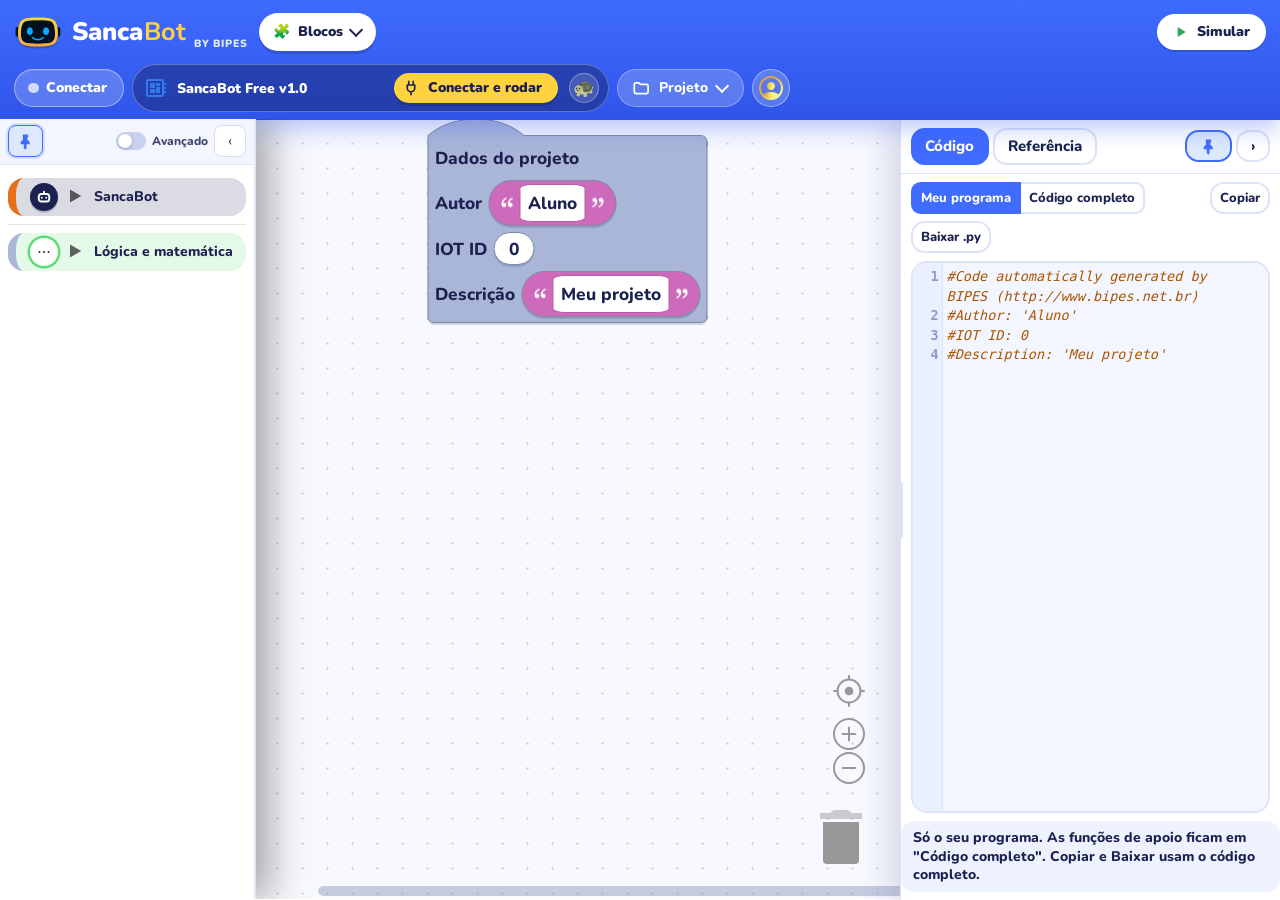
==== commit 9804692d: "Dois robôs (Free v1.0 e v2) com os pinos do firmware O cabeçalho passa a escolher entre o SancaBot F" ====
--- a/ui-v4/index.html
+++ b/ui-v4/index.html
@@ -41,7 +41,7 @@
   <link rel="stylesheet" href="app/panels.css?ver=f5-18">
   <link rel="stylesheet" href="app/blockly.css?ver=f5-18">
   <link rel="stylesheet" href="app/shell.css?ver=f7-1">
-  <link rel="stylesheet" href="app/screens.css?ver=f5-18">
+  <link rel="stylesheet" href="app/screens.css?ver=f8-1">
   <link rel="stylesheet" href="app/features.css?ver=f7-1">
 
   <link rel="preload" href="media/fonts/nunito/nunito-latin-wght-normal.woff2" as="font" type="font/woff2" crossorigin>
@@ -56,14 +56,14 @@
   <script src="core/blockly13/plugins/field-colour.js"></script>
   <script src="core/blockly13/plugins/field-angle.js"></script>
   <script src="core/sancabot_blockly_compat.js?ver=sancabot-v3-1"></script>
-  <script src="core/sancabot_config.js?ver=v4-1"></script>
+  <script src="core/sancabot_config.js?ver=f8-1"></script>
   <script src="core/sancabot_scratch_theme.js?ver=sancabot-v3-1"></script>
   <script src="app/code.js?ver=f2-2"></script>
   <!-- ?robo=simulado: porta serial de mentira (app/robo-simulado.js) para testar a conexão sem o robô -->
   <script>if (/[?&]robo=simulado/.test(location.search)) document.write('<script src="app/robo-simulado.js"><\/script>');</script>
   <script src="core/channel.js?ver=f3-1"></script>
   <script src="core/utils.js?ver=f5-18"></script>
-  <script src="app/ui.js?ver=f3-1"></script>
+  <script src="app/ui.js?ver=f8-3"></script>
   <script src="core/sancabot_console_ptbr.js?ver=sancabot-20261028-4"></script>
   <script src="core/queue.js"></script>
   <script src="core/FileSaver.js"></script>
@@ -75,7 +75,7 @@
   <script src="core/generator_stubs.js?ver=sancabot-20260703-21"></script> <!-- Rafael 24/03/2020 -->
 
   <!-- Blocos e geradores SancaBot (separados em 2026-07-05) -->
-  <script src="core/block_definitions_sancabot.js?ver=v4-1"></script>
+  <script src="core/block_definitions_sancabot.js?ver=f8-1"></script>
   <script src="core/generator_stubs_sancabot.js?ver=sancabot-20260705-19"></script>
   <script src="core/sancabot_i18n_ptbr_tips.js?ver=sancabot-20261027-1"></script>
   <script src="core/sancabot_i18n_ptbr.js?ver=sancabot-20261028-2"></script>
@@ -97,7 +97,7 @@
   <script src="core/sancabot_reference.js?ver=sancabot-20261028-1"></script>
   <script src="app/paineis.js?ver=f5-18"></script>
   <script src="core/sancabot_sim_examples.js?ver=sancabot-v3-3"></script>
-  <script src="core/sancabot_sim.js?ver=sancabot-v3-19"></script>
+  <script src="core/sancabot_sim.js?ver=f8-1"></script>
   <script src="core/sancabot_gallery.js?ver=f5-2"></script>
 
   <!-- Progressive Web Application: (F5) removido o componente pwa-update, que vinha de um CDN externo (jsdelivr) e registrava o service worker.
@@ -132,7 +132,8 @@
       </div>
       <div class="icon" id="deviceSelect">
         <select id="device_selector">
-          <option value="SancaBot" selected>SancaBot (ESP32-C3)</option>
+          <option value="SancaBot" selected>SancaBot Free v1.0</option>
+          <option value="SancaBotV2">SancaBot v2</option>
           <option hidden value="AmadoBoard">Amado Board</option>
           <option hidden value="ESP8266">ESP8266</option>
           <option hidden value="ESP32S2">Franzininho Wifi (ESP32S2+CircuitPython)</option>
@@ -729,7 +730,7 @@
 <script src="app/recursos/rastro.js?ver=f4-1"></script>
 <script src="app/recursos/modo-lento.js?ver=f4-1"></script>
 <script src="app/recursos/medidor-distancia.js?ver=f4-1"></script>
-<script src="app/recursos/tour.js?ver=f7-4"></script>
+<script src="app/recursos/tour.js?ver=f8-1"></script>
 <script src="app/iniciar.js?ver=f5-18"></script>
 
 
--- a/ui-v4/app/screens.css
+++ b/ui-v4/app/screens.css
@@ -117,3 +117,10 @@
 /* Linha do EasyMQTT: texto, ícone de engrenagem e interruptor alinhados no meio */
 #content_console label.checkswitch[for="EasyMQTT_bridge"] { display: inline-flex; align-items: center; gap: .6rem; padding: .3rem .5rem; }
 #content_console #settingsGeneric { display: inline-grid; place-items: center; width: 1.8rem; height: 1.8rem; margin: 0; padding: 0; }
+
+/* aba "Meu robô": tabela de pinos do robô escolhido (gerada por SancaBotConfig.descricao) */
+#device_desc table.sancabot-pinos { margin: 0 auto; border-collapse: collapse; text-align: left; background: #fff; border-radius: .9rem; overflow: hidden; box-shadow: 0 0 0 1px var(--sb-line); }
+#device_desc table.sancabot-pinos th, #device_desc table.sancabot-pinos td { padding: .45rem .85rem; border-bottom: 1px solid var(--sb-line); font-size: 14px; }
+#device_desc table.sancabot-pinos th { background: var(--sb-soft); font-weight: 900; }
+#device_desc table.sancabot-pinos td:first-child { font-weight: 900; text-align: center; }
+#device_desc table.sancabot-pinos tr:last-child td { border-bottom: 0; }
